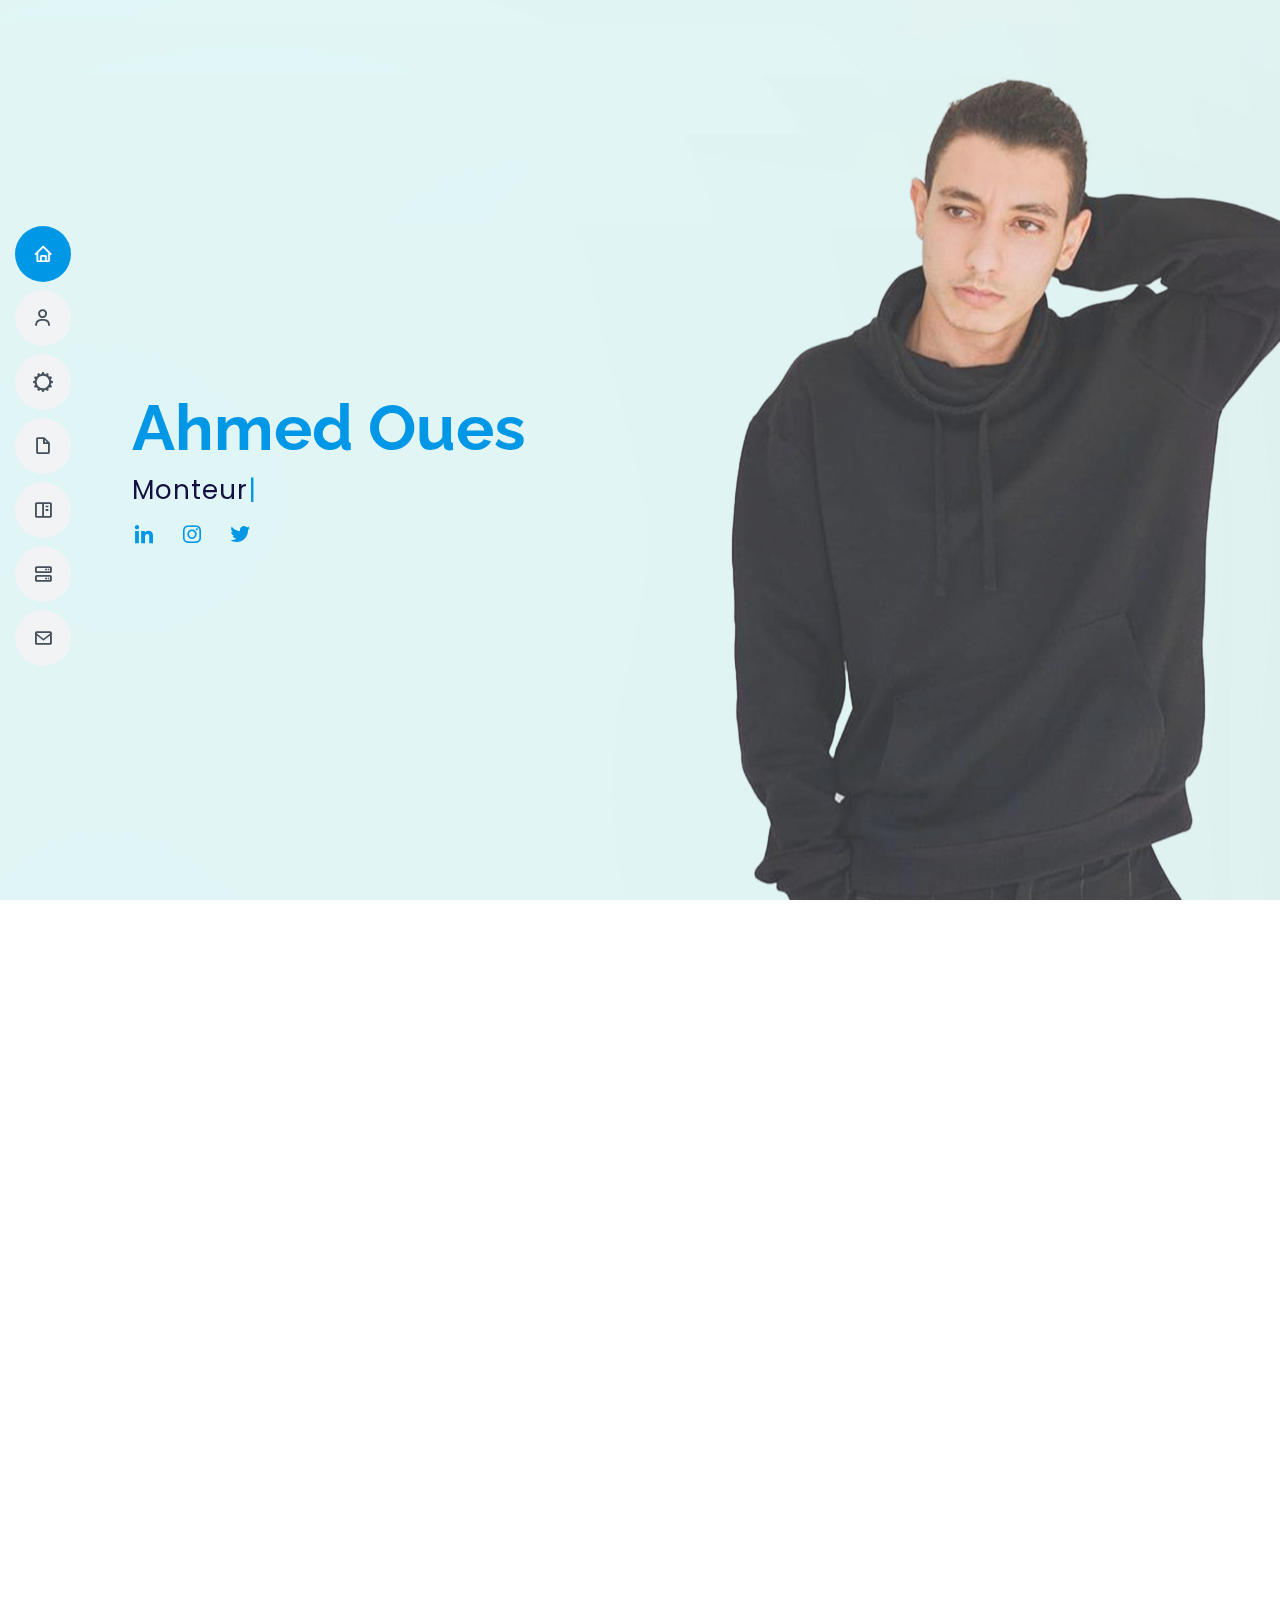
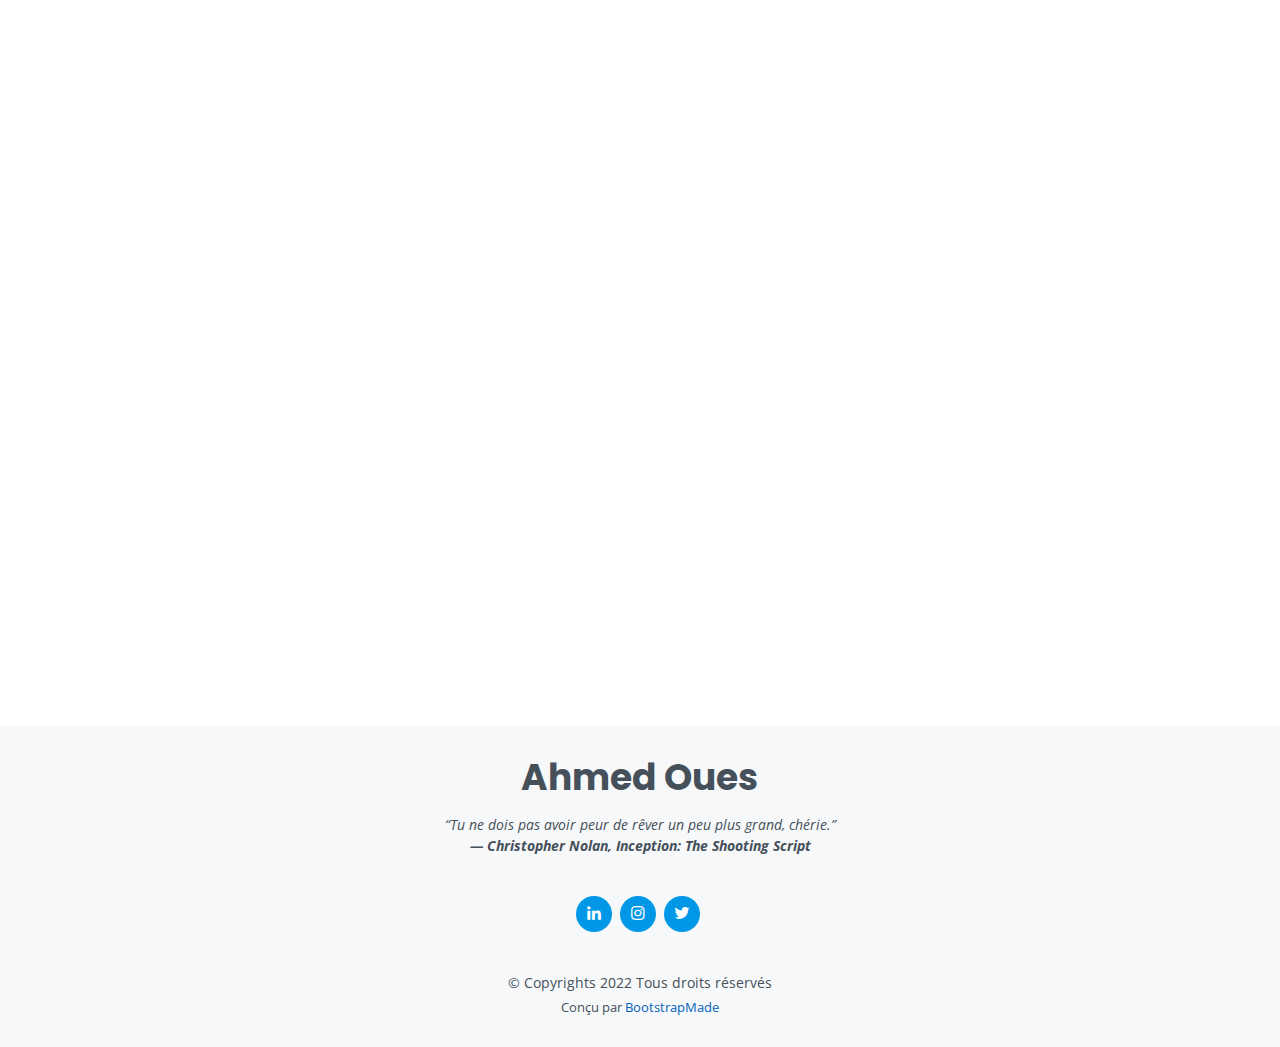
==== fr/index.html @ 14c51869 "fr language" ====
<!DOCTYPE html>
<html lang="fr">

<head>
  <meta charset="utf-8">
  <meta content="width=device-width, initial-scale=1.0" name="viewport">

  <title>Ahmed Oues</title>
  <meta content="" name="description">
  <meta content="" name="keywords">

  <!-- Favicons -->
  <link href="assets/img/favicon.png" rel="icon">
  <link href="assets/img/apple-touch-icon.png" rel="apple-touch-icon">

  <!-- Google Fonts -->
  <link
    href="https://fonts.googleapis.com/css?family=Open+Sans:300,300i,400,400i,600,600i,700,700i|Raleway:300,300i,400,400i,500,500i,600,600i,700,700i|Poppins:300,300i,400,400i,500,500i,600,600i,700,700i"
    rel="stylesheet">

  <!-- Vendor CSS Files -->
  <link href="assets/vendor/aos/aos.css" rel="stylesheet">
  <link href="assets/vendor/bootstrap/css/bootstrap.min.css" rel="stylesheet">
  <link href="assets/vendor/bootstrap-icons/bootstrap-icons.css" rel="stylesheet">
  <link href="assets/vendor/boxicons/css/boxicons.min.css" rel="stylesheet">
  <link href="assets/vendor/glightbox/css/glightbox.min.css" rel="stylesheet">
  <link href="assets/vendor/swiper/swiper-bundle.min.css" rel="stylesheet">

  <!-- Template Main CSS File -->
  <link href="assets/css/style.css" rel="stylesheet">

  <!-- =======================================================
  * Template Name: MyResume - v4.8.1
  * Template URL: https://bootstrapmade.com/free-html-bootstrap-template-my-resume/
  * Author: BootstrapMade.com
  * License: https://bootstrapmade.com/license/
  ======================================================== -->
</head>

<body>

  <!-- ======= Mobile nav toggle button ======= -->
  <!-- <button type="button" class="mobile-nav-toggle d-xl-none"><i class="bi bi-list mobile-nav-toggle"></i></button> -->
  <i class="bi bi-list mobile-nav-toggle d-xl-none"></i>
  <!-- ======= Header ======= -->
  <header id="header" class="d-flex flex-column justify-content-center">

    <nav id="navbar" class="navbar nav-menu">
      <ul>
        <li><a href="#hero" class="nav-link scrollto active"><i class="bx bx-home"></i> <span id="home">Acceuil</span></a></li>
        <li><a href="#about" class="nav-link scrollto"><i class="bx bx-user"></i> <span id="about">À propos</span></a></li>
        <li><a href="#skills" class="nav-link scrollto" id="i-container1"><i class="bi bi-gear-wide" id="rotate"></i>
            <span id="skills">Compétences</span></a></li>
        <li><a href="#resume" class="nav-link scrollto"><i class="bx bx-file-blank"></i> <span id="resume">Curriculum Vitae</span></a></li>
        <li><a href="#portfolio" class="nav-link scrollto"><i class="bx bx-book-content"></i> <span >Portfolio</span></a>
        </li>
        <li><a href="#services" class="nav-link scrollto"><i class="bx bx-server"></i> <span>Services</span></a></li>
        <li><a href="#contact" class="nav-link scrollto" id="i-container2"><i class="bx bx-envelope" id="open"></i>
            <span id="contact">Contactez</span></a></li>
      </ul>
    </nav><!-- .nav-menu -->

  </header><!-- End Header -->

  <!-- ======= Hero Section ======= -->
  <section id="hero" class="d-flex flex-column justify-content-center">
    <div class="lang-container">
      <a href="../" data-reload id="alink"style="padding-top:13px;font-size: 16px; text-align: center;height:50px; width:50px;" class="EN" >EN </a></div>
    <div class="container" data-aos="zoom-in" data-aos-delay="100">
      <h1 id="abc">Ahmed Oues</h1>
      <p><span class="typed"
          style="color: #130f40;"
        data-typed-items="Monteur, Cadreur" ></p>
      <div class="social-links">
        <a href="https://www.linkedin.com/in/oues" class="linkedin" target="_blank"><i class="bx bxl-linkedin"></i></a>
        <a href="https://www.instagram.com/ouesyy" class="instagram" target="_blank"><i
            class="bx bxl-instagram"></i></a>
        <a href="https://twitter.com/Ouesyy" target="_blank" class="twitter"><i class="bx bxl-twitter"></i></a>


      </div>
    </div>
  </section><!-- End Hero -->

  <main id="main">

    <!-- ======= About Section ======= -->
    <section id="about" class="about">
      <div class="container" data-aos="fade-up">

        <div class="section-title">
          <h2 id="about">À propos</h2>
          <p id="Pabout">Un monteur vidéo et vidéaste professionnel tunisien a effectué des études de cinéma et d'audiovisuel
             à l'École Centrale des Lettres, des Arts et des Sciences de la Communication, en Tunisie.</p>
        </div>

        <div class="row">
          <div class="col-lg-4">
            <img src="assets/img/profile-img.jpg" class="img-fluid" alt="">
          </div>
          <div class="col-lg-8 pt-4 pt-lg-0 content">
            <br>
            <h3 class="about-title" id="about-title">Monteur vidéo &amp; Cadreur</h3>
            <br>
            <div class="row">
              <div class="col-lg-6">
                <ul class="WRAP">
                  <li><i class="bi bi-chevron-right"></i> <strong id="birth">Anniversaire:</strong> <span>21 Decembre 2000</span></li>
                  <li><i class="bi bi-chevron-right"></i> <strong id="web">Site Web:</strong> <span>www.ahmedoues.me</span></li>
                  <li><i class="bi bi-chevron-right"></i> <strong id="num">Téléphone:</strong> <span>+216 54051030</span></li>
                  <li><i class="bi bi-chevron-right"></i> <strong id="city">Ville:</strong> <span>Ben Arous</span></li>
                </ul>
              </div>
              <div class="col-lg-6">
                <ul class="WRAP">
                  <li><i class="bi bi-chevron-right"></i> <strong id="age">Âge:</strong> <span>22</span></li>
                  <li class="lim"><i class="bi bi-chevron-right"></i> <strong id="degree">Diplôme:</strong> <span id="_degree">Licence en cinéma et audiovisuel, spécialité montage</span></li>
                  <li><i class="bi bi-chevron-right" class="arrow-logo"></i> <strong>Email:</strong> <span
                      class="email-wrap">ahmed.amine7055@gmail.com</span></li>
                  <li><i class="bi bi-chevron-right" class="arrow-logo"></i> <strong>Freelance:</strong>
                    <span id="avai">Disponible</span>
                  </li>
                </ul>
              </div>
            </div>
            <br>
            <p id="life">
              Né et habitant à Ben Arous, Tunisie,
              </br><strong>monteur vidéo</strong> de 20 ans qui a récemment obtenu une licence en <strong>cinéma et audiovisuel</strong>
              , <br> a travaillé pendant 4 ans en freelance en tant que
              <strong>monteur vidéo</strong> et <strong>cadreur</strong>,<br> travaille actuellement en tant que monteur vidéo à plein temps dans l'agence créative              <strong>Idea-Yet</strong>
            </p>
          </div>
        </div>

      </div>
    </section><!-- End About Section -->

    <!-- ======= Skills Section ======= -->
    <section id="skills" class="skills section-bg">
      <div class="container" data-aos="fade-up">

        <div class="section-title">
          <h2 id="skills">Compétences</h2>

        </div>

        <div class="row skills-content">

          <div class="col-lg-6">

            <div class="progress">
              <span class="skill">Adobe Premiere Pro <i class="val">100%</i></span>
              <div class="progress-bar-wrap">
                <div class="progress-bar" role="progressbar" aria-valuenow="100" aria-valuemin="0" aria-valuemax="100">
                </div>
              </div>
            </div>

            <div class="progress">
              <span class="skill">Avid Media Composer <i class="val">90%</i></span>
              <div class="progress-bar-wrap">
                <div class="progress-bar" role="progressbar" aria-valuenow="90" aria-valuemin="0" aria-valuemax="100">
                </div>
              </div>
            </div>
            <div class="progress">
              <span class="skill">Adobe After Effects<i class="val">80%</i></span>
              <div class="progress-bar-wrap">
                <div class="progress-bar" role="progressbar" aria-valuenow="80" aria-valuemin="0" aria-valuemax="100">
                </div>
              </div>
            </div>
            <div class="progress">
              <span class="skill">Davinci Resolve <i class="val">50%</i></span>
              <div class="progress-bar-wrap">
                <div class="progress-bar" role="progressbar" aria-valuenow="50" aria-valuemin="0" aria-valuemax="100">
                </div>
              </div>
            </div>

          </div>

          <div class="col-lg-6">



            <div class="progress">
              <span class="skill">Adobe Photoshop <i class="val">80%</i></span>
              <div class="progress-bar-wrap">
                <div class="progress-bar" role="progressbar" aria-valuenow="80" aria-valuemin="0" aria-valuemax="100">
                </div>
              </div>
            </div>

            <div class="progress">
              <span class="skill">Adobe Illustrator <i class="val">80%</i></span>
              <div class="progress-bar-wrap">
                <div class="progress-bar" role="progressbar" aria-valuenow="80" aria-valuemin="0" aria-valuemax="100">
                </div>
              </div>
            </div>
            <div class="progress">
              <span class="skill">Adobe Audition <i class="val">60%</i></span>
              <div class="progress-bar-wrap">
                <div class="progress-bar" role="progressbar" aria-valuenow="60" aria-valuemin="0" aria-valuemax="100">
                </div>
              </div>
            </div>
            <div class="progress">
              <span class="skill">Blender<i class="val">30%</i></span>
              <div class="progress-bar-wrap">
                <div class="progress-bar" role="progressbar" aria-valuenow="30" aria-valuemin="0" aria-valuemax="100">
                </div>
              </div>
            </div>

          </div>

        </div>

      </div>
    </section><!-- End Skills Section -->

    <!-- ======= Resume Section ======= -->
    <section id="resume" class="resume">
      <div class="container" data-aos="fade-up">

        <div class="section-title">
          <h2 id="resu">Curriculum vitae</h2>
        </div>

        <div class="row">
          <div class="col-lg-6">
            <h3 class="resume-title" id="sum">Résumé</h3>
            <div class="resume-item pb-0">
              <h4>Ahmed Oues</h4>
              <p id="parasum"><em>Monteur vidéo innovant et respectueux des délais, avec plus de 4 ans d'expérience dans le montage
                 et le cadrage de clip vidéos, événements, courts métrages et vidéos culinaires.</em></p>
              <ul>
                <li>Ben Arous, Tunisie</li>
                <li>(216) 54051030</li>
                <li>ahmed.amine7055@gmail.com</li>
              </ul>
            </div>

            <h3 class="resume-title" id="edu">Education</h3>
            <div class="resume-item">
              <h4 id="_edu">Licence en cinéma &amp ; audiovisuel, spécialité montage</h4>
              <h5>2019 - 2022</h5>
              <p id="pedu"><em>L'École centrale des lettres, arts et sciences de la communication, Tunisie.</em></p>
              <p>Le cursus de formation lié à cette spécialité m'a garanti une maîtrise totale des trois techniques de montage reconnues et
                techniques de montage reconnues et étroitement liées : la technique du film (cinéma), la technique analogique (vidéo) et la technique
                technique numérique (virtuel).</p>
            </div>
            <div class="resume-item">
              <h4 id="high">Baccalauréat en sciences techniques</h4>
              <h5>2015 - 2019</h5>
              <p id="_high"><em>Lycée d'Abdelrazzak Hammami, Ben Arous, Tunisie</em></p>
              <p></p>
            </div>
          </div>
          <div class="col-lg-6">
            <h3 class="resume-title" id="prof">Expérience professionnelle</h3>
            <div class="resume-item">
              <h4 id="_prof">Monteur vidéo dans l'agence de créativité Idea-Yet</h4>
              <h5 id="pres">2022 - Présent</h5>
              <p><em>Idea-Yet, Sokra</em></p>
              <ul>
                <li id="prof_li1">Assistant monteur vidéo</li>
                <li id="prof_li2">Travail sur différentes vidéos de nourriture pour la marque Instagram " Tanwicha " et les projets d'Idea-Yet</li>
                <li id="prof_li3">Les monter, y ajouter des textes animés dans After Effects et faire l'étalonnage.</li>

              </ul>
            </div>
            <div class="resume-item">
              <h4>Freelancer</h4>
              <h5 id="pres2">2018 - Présent</h5>
              <p id="chella"><em>Chella Prod, Tunisie</em></p>
              <ul>
                <li id="chella_li1">J'ai fondé une société de production virtuelle, Chella Prod, avec un groupe d'amis.</li>
                <li id="chella_li2">J'ai commencé par tourner des événements, puis j'ai tourné et monté des vidéos clip musicaux</li>
                <li id="chella_li3">J'ai travaillé avec les rappeurs tunisiens les plus populaires, en réalisant et en montant leurs clips.</li>
              </ul>
            </div>
          </div>
        </div>

      </div>
    </section><!-- End Resume Section -->

    <!-- ======= Portfolio Section ======= -->
    <section id="portfolio" class="portfolio section-bg">
      <div class="container" data-aos="fade-up">

        <div class="section-title">
          <h2>Portfolio</h2>
        </div>
        <div class="row">
          <div class="col-lg-12 d-flex justify-content-center" data-aos="fade-up" data-aos-delay="100">
            <ul id="portfolio-flters">
              <li data-filter="*" class="filter-active" id="all">Tout</li>
              <li data-filter=".filter-food" id="food">CULINAIRES</li>
              <li data-filter=".filter-musicvideos" id="mv">CLIPS MUSICAUX</li>
              <li data-filter=".filter-photography" id="pg">PHTOGORAPHIE</li>
              <!--
              <li data-filter=".filter-other">OTHER</li>
            -->

            </ul>
          </div>
        </div>
      </div>
      </div>
      </div>
      </div>
      <div class="row portfolio-container" data-aos="fade-up" data-aos-delay="200">

        <div class="col-lg-4 col-md-6 portfolio-item filter-food">
          <div class="portfolio-wrap">
            <img src="assets/img/portfolio/portfolio-5.jpg" class="img-fluid" alt="">
            <div class="portfolio-info " >
              <!-- Instagram Embed Start -->
              
              <blockquote class="instagram-media" data-instgrm-captioned
                data-instgrm-permalink="https://www.instagram.com/tv/CfwMzVIoHz8/?utm_source=ig_embed&amp;utm_campaign=loading"
                data-instgrm-version="14"
                style=" background:#FFF; border:0; border-radius:3px; box-shadow:0 0 1px 0 rgba(0,0,0,0.5),0 1px 10px 0 rgba(0,0,0,0.15); margin: 1px; max-width:450px; min-width:326px; padding-top: 2px;padding:1px; width:99.375%; width:-webkit-calc(100% - 2px); width:calc(100% - 2px);">
                <div style="padding:16px;"> <a
                    href="https://www.instagram.com/tv/CfwMzVIoHz8/?utm_source=ig_embed&amp;utm_campaign=loading"
                    style=" background:#FFFFFF; line-height:0; padding:0 0; text-align:center; text-decoration:none; width:100%;"
                    target="_blank">
                    <div style=" display: flex; flex-direction: row; align-items: center;">
                      <div
                        style="background-color: #F4F4F4; border-radius: 50%; flex-grow: 0; height: 40px; margin-right: 14px; width: 40px;">

                      </div>
                      <div style="display: flex; flex-direction: column; flex-grow: 1; justify-content: center;">
                        <div
                          style=" background-color: #F4F4F4; border-radius: 4px; flex-grow: 0; height: 14px; margin-bottom: 6px; width: 100px;">

                        </div>
                        <div
                          style=" background-color: #F4F4F4; border-radius: 4px; flex-grow: 0; height: 14px; width: 60px;">

                        </div>
                      </div>

                      <div style="padding: 19% 0;">

                      </div>
                      <div style="display:block; height:50px; margin:0 auto 12px; width:50px;"><svg width="50px"
                          height="50px" viewBox="0 0 60 60" version="1.1" xmlns="https://www.w3.org/2000/svg"
                          xmlns:xlink="https://www.w3.org/1999/xlink">
                          <g stroke="none" stroke-width="1" fill="none" fill-rule="evenodd">
                            <g transform="translate(-511.000000, -20.000000)" fill="#000000">
                              <g>
                                <path
                                  d="M556.869,30.41 C554.814,30.41 553.148,32.076 553.148,34.131 C553.148,36.186 554.814,37.852 556.869,37.852 C558.924,37.852 560.59,36.186 560.59,34.131 C560.59,32.076 558.924,30.41 556.869,30.41 M541,60.657 C535.114,60.657 530.342,55.887 530.342,50 C530.342,44.114 535.114,39.342 541,39.342 C546.887,39.342 551.658,44.114 551.658,50 C551.658,55.887 546.887,60.657 541,60.657 M541,33.886 C532.1,33.886 524.886,41.1 524.886,50 C524.886,58.899 532.1,66.113 541,66.113 C549.9,66.113 557.115,58.899 557.115,50 C557.115,41.1 549.9,33.886 541,33.886 M565.378,62.101 C565.244,65.022 564.756,66.606 564.346,67.663 C563.803,69.06 563.154,70.057 562.106,71.106 C561.058,72.155 560.06,72.803 558.662,73.347 C557.607,73.757 556.021,74.244 553.102,74.378 C549.944,74.521 548.997,74.552 541,74.552 C533.003,74.552 532.056,74.521 528.898,74.378 C525.979,74.244 524.393,73.757 523.338,73.347 C521.94,72.803 520.942,72.155 519.894,71.106 C518.846,70.057 518.197,69.06 517.654,67.663 C517.244,66.606 516.755,65.022 516.623,62.101 C516.479,58.943 516.448,57.996 516.448,50 C516.448,42.003 516.479,41.056 516.623,37.899 C516.755,34.978 517.244,33.391 517.654,32.338 C518.197,30.938 518.846,29.942 519.894,28.894 C520.942,27.846 521.94,27.196 523.338,26.654 C524.393,26.244 525.979,25.756 528.898,25.623 C532.057,25.479 533.004,25.448 541,25.448 C548.997,25.448 549.943,25.479 553.102,25.623 C556.021,25.756 557.607,26.244 558.662,26.654 C560.06,27.196 561.058,27.846 562.106,28.894 C563.154,29.942 563.803,30.938 564.346,32.338 C564.756,33.391 565.244,34.978 565.378,37.899 C565.522,41.056 565.552,42.003 565.552,50 C565.552,57.996 565.522,58.943 565.378,62.101 M570.82,37.631 C570.674,34.438 570.167,32.258 569.425,30.349 C568.659,28.377 567.633,26.702 565.965,25.035 C564.297,23.368 562.623,22.342 560.652,21.575 C558.743,20.834 556.562,20.326 553.369,20.18 C550.169,20.033 549.148,20 541,20 C532.853,20 531.831,20.033 528.631,20.18 C525.438,20.326 523.257,20.834 521.349,21.575 C519.376,22.342 517.703,23.368 516.035,25.035 C514.368,26.702 513.342,28.377 512.574,30.349 C511.834,32.258 511.326,34.438 511.181,37.631 C511.035,40.831 511,41.851 511,50 C511,58.147 511.035,59.17 511.181,62.369 C511.326,65.562 511.834,67.743 512.574,69.651 C513.342,71.625 514.368,73.296 516.035,74.965 C517.703,76.634 519.376,77.658 521.349,78.425 C523.257,79.167 525.438,79.673 528.631,79.82 C531.831,79.965 532.853,80.001 541,80.001 C549.148,80.001 550.169,79.965 553.369,79.82 C556.562,79.673 558.743,79.167 560.652,78.425 C562.623,77.658 564.297,76.634 565.965,74.965 C567.633,73.296 568.659,71.625 569.425,69.651 C570.167,67.743 570.674,65.562 570.82,62.369 C570.966,59.17 571,58.147 571,50 C571,41.851 570.966,40.831 570.82,37.631">
                                </path>
                              </g>
                            </g>
                          </g>
                        </svg>
                      </div>
                      <div style="padding-top: 8px;">
                        <div
                          style=" color:#3897f0; font-family:Arial,sans-serif; font-size:14px; font-style:normal; font-weight:550; line-height:18px;">
                          View this post on Instagram
                        </div>
                      </div>
                      <div style="padding: 12.5% 0;"></div>
                      <div style="display: flex; flex-direction: row; margin-bottom: 14px; align-items: center;">
                        <div>
                          <div
                            style="background-color: #F4F4F4; border-radius: 50%; height: 12.5px; width: 12.5px; transform: translateX(0px) translateY(7px);">

                          </div>
                          <div
                            style="background-color: #F4F4F4; height: 12.5px; transform: rotate(-45deg) translateX(3px) translateY(1px); width: 12.5px; flex-grow: 0; margin-right: 14px; margin-left: 2px;">

                          </div>
                          <div
                            style="background-color: #F4F4F4; border-radius: 50%; height: 12.5px; width: 12.5px; transform: translateX(9px) translateY(-18px);">

                          </div>
                        </div>
                        <div style="margin-left: 8px;">
                          <div
                            style=" background-color: #F4F4F4; border-radius: 50%; flex-grow: 0; height: 20px; width: 20px;">

                          </div>
                          <div
                            style=" width: 0; height: 0; border-top: 2px solid transparent; border-left: 6px solid #f4f4f4; border-bottom: 2px solid transparent; transform: translateX(16px) translateY(-4px) rotate(30deg)">

                          </div>
                        </div>
                        <div style="margin-left: auto;">
                          <div
                            style=" width: 0px; border-top: 8px solid #F4F4F4; border-right: 8px solid transparent; transform: translateY(16px);">

                          </div>
                          <div
                            style=" background-color: #F4F4F4; flex-grow: 0; height: 12px; width: 16px; transform: translateY(-4px);">

                          </div>
                          <div
                            style=" width: 0; height: 0; border-top: 8px solid #F4F4F4; border-left: 8px solid transparent; transform: translateY(-4px) translateX(8px);">

                          </div>
                        </div>
                      </div>
                      <div
                        style="display: flex; flex-direction: column; flex-grow: 1; justify-content: center; margin-bottom: 24px;">
                        <div
                          style=" background-color: #F4F4F4; border-radius: 4px; flex-grow: 0; height: 14px; margin-bottom: 6px; width: 224px;">

                        </div>
                        <div
                          style=" background-color: #F4F4F4; border-radius: 4px; flex-grow: 0; height: 14px; width: 144px;">

                        </div>
                      </div>
                  </a>
                  <p
                    style=" color:#c9c8cd; font-family:Arial,sans-serif; font-size:14px; line-height:17px; margin-bottom:0; margin-top:8px; overflow:hidden; padding:8px 0 7px; text-align:center; text-overflow:ellipsis; white-space:nowrap;">
                    <a href="https://www.instagram.com/tv/CfwMzVIoHz8/?utm_source=ig_embed&amp;utm_campaign=loading"
                      style=" color:#c9c8cd; font-family:Arial,sans-serif; font-size:14px; font-style:normal; font-weight:normal; line-height:17px; text-decoration:none;"
                      target="_blank">A post shared by Tanwicha 🍕🍔🥙🥗 (@tanwicha)</a>
                  </p>
                </div>
              </blockquote>
              <script async src="//www.instagram.com/embed.js">
              </script>
              
              <!-- Instagram Embed End -->

            </div>
          </div>
        </div>

        <div class="col-lg-4 col-md-6 portfolio-item filter-musicvideos">
          <div class="portfolio-wrap">
            <img src="assets/img/portfolio/portfolio-2.jpg" class="img-fluid" alt="">
            <div class="portfolio-info" class="yt_embed_container">
              <a href="https://www.youtube.com/watch?v=ZyEHYbOzOVU" target=_blank>
                <img
                  src="assets\img\gif(3).webp"
                  class="yt_embed">
              </a>
            </div>
          </div>
        </div>
        <div class="col-lg-4 col-md-6 portfolio-item filter-food">
          <div class="portfolio-wrap">
            <img src="assets/img/portfolio/portfolio-6.jpg" class="img-fluid" alt="">
            <div class="portfolio-info">
              <!-- Instagram Embed Start -->
              
              <blockquote class="instagram-media" data-instgrm-captioned
                data-instgrm-permalink="https://www.instagram.com/reel/Cf63fl7o_uv/?utm_source=ig_embed&amp;utm_campaign=loading"
                data-instgrm-version="14"
                style=" background:#FFF; border:0; border-radius:3px; box-shadow:0 0 1px 0 rgba(0,0,0,0.5),0 1px 10px 0 rgba(0,0,0,0.15); margin: 1px; max-width:450px; min-width:326px; padding-top: 2px;padding:1px; width:99.375%; width:-webkit-calc(100% - 2px); width:calc(100% - 2px);">
                <div style="padding:16px;"> <a
                    href="https://https://www.instagram.com/reel/Cf63fl7o_uv/?utm_source=ig_embed&amp;utm_campaign=loading"
                    style=" background:#FFFFFF; line-height:0; padding:0 0; text-align:center; text-decoration:none; width:100%;"
                    target="_blank">
                    <div style=" display: flex; flex-direction: row; align-items: center;">
                      <div
                        style="background-color: #F4F4F4; border-radius: 50%; flex-grow: 0; height: 40px; margin-right: 14px; width: 40px;">

                      </div>
                      <div style="display: flex; flex-direction: column; flex-grow: 1; justify-content: center;">
                        <div
                          style=" background-color: #F4F4F4; border-radius: 4px; flex-grow: 0; height: 14px; margin-bottom: 6px; width: 100px;">

                        </div>
                        <div
                          style=" background-color: #F4F4F4; border-radius: 4px; flex-grow: 0; height: 14px; width: 60px;">

                        </div>
                      </div>

                      <div style="padding: 19% 0;">

                      </div>
                      <div style="display:block; height:50px; margin:0 auto 12px; width:50px;"><svg width="50px"
                          height="50px" viewBox="0 0 60 60" version="1.1" xmlns="https://www.w3.org/2000/svg"
                          xmlns:xlink="https://www.w3.org/1999/xlink">
                          <g stroke="none" stroke-width="1" fill="none" fill-rule="evenodd">
                            <g transform="translate(-511.000000, -20.000000)" fill="#000000">
                              <g>
                                <path
                                  d="M556.869,30.41 C554.814,30.41 553.148,32.076 553.148,34.131 C553.148,36.186 554.814,37.852 556.869,37.852 C558.924,37.852 560.59,36.186 560.59,34.131 C560.59,32.076 558.924,30.41 556.869,30.41 M541,60.657 C535.114,60.657 530.342,55.887 530.342,50 C530.342,44.114 535.114,39.342 541,39.342 C546.887,39.342 551.658,44.114 551.658,50 C551.658,55.887 546.887,60.657 541,60.657 M541,33.886 C532.1,33.886 524.886,41.1 524.886,50 C524.886,58.899 532.1,66.113 541,66.113 C549.9,66.113 557.115,58.899 557.115,50 C557.115,41.1 549.9,33.886 541,33.886 M565.378,62.101 C565.244,65.022 564.756,66.606 564.346,67.663 C563.803,69.06 563.154,70.057 562.106,71.106 C561.058,72.155 560.06,72.803 558.662,73.347 C557.607,73.757 556.021,74.244 553.102,74.378 C549.944,74.521 548.997,74.552 541,74.552 C533.003,74.552 532.056,74.521 528.898,74.378 C525.979,74.244 524.393,73.757 523.338,73.347 C521.94,72.803 520.942,72.155 519.894,71.106 C518.846,70.057 518.197,69.06 517.654,67.663 C517.244,66.606 516.755,65.022 516.623,62.101 C516.479,58.943 516.448,57.996 516.448,50 C516.448,42.003 516.479,41.056 516.623,37.899 C516.755,34.978 517.244,33.391 517.654,32.338 C518.197,30.938 518.846,29.942 519.894,28.894 C520.942,27.846 521.94,27.196 523.338,26.654 C524.393,26.244 525.979,25.756 528.898,25.623 C532.057,25.479 533.004,25.448 541,25.448 C548.997,25.448 549.943,25.479 553.102,25.623 C556.021,25.756 557.607,26.244 558.662,26.654 C560.06,27.196 561.058,27.846 562.106,28.894 C563.154,29.942 563.803,30.938 564.346,32.338 C564.756,33.391 565.244,34.978 565.378,37.899 C565.522,41.056 565.552,42.003 565.552,50 C565.552,57.996 565.522,58.943 565.378,62.101 M570.82,37.631 C570.674,34.438 570.167,32.258 569.425,30.349 C568.659,28.377 567.633,26.702 565.965,25.035 C564.297,23.368 562.623,22.342 560.652,21.575 C558.743,20.834 556.562,20.326 553.369,20.18 C550.169,20.033 549.148,20 541,20 C532.853,20 531.831,20.033 528.631,20.18 C525.438,20.326 523.257,20.834 521.349,21.575 C519.376,22.342 517.703,23.368 516.035,25.035 C514.368,26.702 513.342,28.377 512.574,30.349 C511.834,32.258 511.326,34.438 511.181,37.631 C511.035,40.831 511,41.851 511,50 C511,58.147 511.035,59.17 511.181,62.369 C511.326,65.562 511.834,67.743 512.574,69.651 C513.342,71.625 514.368,73.296 516.035,74.965 C517.703,76.634 519.376,77.658 521.349,78.425 C523.257,79.167 525.438,79.673 528.631,79.82 C531.831,79.965 532.853,80.001 541,80.001 C549.148,80.001 550.169,79.965 553.369,79.82 C556.562,79.673 558.743,79.167 560.652,78.425 C562.623,77.658 564.297,76.634 565.965,74.965 C567.633,73.296 568.659,71.625 569.425,69.651 C570.167,67.743 570.674,65.562 570.82,62.369 C570.966,59.17 571,58.147 571,50 C571,41.851 570.966,40.831 570.82,37.631">
                                </path>
                              </g>
                            </g>
                          </g>
                        </svg>
                      </div>
                      <div style="padding-top: 8px;">
                        <div
                          style=" color:#3897f0; font-family:Arial,sans-serif; font-size:14px; font-style:normal; font-weight:550; line-height:18px;">
                          View this post on Instagram
                        </div>
                      </div>
                      <div style="padding: 12.5% 0;"></div>
                      <div style="display: flex; flex-direction: row; margin-bottom: 14px; align-items: center;">
                        <div>
                          <div
                            style="background-color: #F4F4F4; border-radius: 50%; height: 12.5px; width: 12.5px; transform: translateX(0px) translateY(7px);">

                          </div>
                          <div
                            style="background-color: #F4F4F4; height: 12.5px; transform: rotate(-45deg) translateX(3px) translateY(1px); width: 12.5px; flex-grow: 0; margin-right: 14px; margin-left: 2px;">

                          </div>
                          <div
                            style="background-color: #F4F4F4; border-radius: 50%; height: 12.5px; width: 12.5px; transform: translateX(9px) translateY(-18px);">

                          </div>
                        </div>
                        <div style="margin-left: 8px;">
                          <div
                            style=" background-color: #F4F4F4; border-radius: 50%; flex-grow: 0; height: 20px; width: 20px;">

                          </div>
                          <div
                            style=" width: 0; height: 0; border-top: 2px solid transparent; border-left: 6px solid #f4f4f4; border-bottom: 2px solid transparent; transform: translateX(16px) translateY(-4px) rotate(30deg)">

                          </div>
                        </div>
                        <div style="margin-left: auto;">
                          <div
                            style=" width: 0px; border-top: 8px solid #F4F4F4; border-right: 8px solid transparent; transform: translateY(16px);">

                          </div>
                          <div
                            style=" background-color: #F4F4F4; flex-grow: 0; height: 12px; width: 16px; transform: translateY(-4px);">

                          </div>
                          <div
                            style=" width: 0; height: 0; border-top: 8px solid #F4F4F4; border-left: 8px solid transparent; transform: translateY(-4px) translateX(8px);">

                          </div>
                        </div>
                      </div>
                      <div
                        style="display: flex; flex-direction: column; flex-grow: 1; justify-content: center; margin-bottom: 24px;">
                        <div
                          style=" background-color: #F4F4F4; border-radius: 4px; flex-grow: 0; height: 14px; margin-bottom: 6px; width: 224px;">

                        </div>
                        <div
                          style=" background-color: #F4F4F4; border-radius: 4px; flex-grow: 0; height: 14px; width: 144px;">

                        </div>
                      </div>
                  </a>
                  <p
                    style=" color:#c9c8cd; font-family:Arial,sans-serif; font-size:14px; line-height:17px; margin-bottom:0; margin-top:8px; overflow:hidden; padding:8px 0 7px; text-align:center; text-overflow:ellipsis; white-space:nowrap;">
                    <a href="https://www.instagram.com/tv/CfwMzVIoHz8/?utm_source=ig_embed&amp;utm_campaign=loading"
                      style=" color:#c9c8cd; font-family:Arial,sans-serif; font-size:14px; font-style:normal; font-weight:normal; line-height:17px; text-decoration:none;"
                      target="_blank">A post shared by Tanwicha 🍕🍔🥙🥗 (@tanwicha)</a>
                  </p>
                </div>
              </blockquote>
              <script async src="//www.instagram.com/embed.js">
              </script>

              <!-- Instagram Embed End -->

            </div>
          </div>
        </div>

        <div class="col-lg-4 col-md-6 portfolio-item filter-photography">
          <div class="portfolio-wrap-img">
            <img src="assets/img/portfolio/portfolio-4.jpg" class="img-fluid" alt="">
          </div>
        </div>

        <div class="col-lg-4 col-md-6 portfolio-item filter-photography">
          <div class="portfolio-wrap-img">
            <img src="assets/img/portfolio/portfolio-9.jpg" class="img-fluid" alt="">
          </div>

        </div>

        <div class="col-lg-4 col-md-6 portfolio-item filter-musicvideos">
          <div class="portfolio-wrap">
            <img src="assets/img/portfolio/portfolio-3.jpg" class="img-fluid" alt="">
            <div class="portfolio-info">
              <a href="https://www.youtube.com/watch?v=5KQytfshRD0" target=_blank>
                <img
                  src="assets\img\gif(1).webp"
                  class="yt_embed">
              </a>
            </div>
          </div>
        </div>
        <div class="col-lg-4 col-md-6 portfolio-item filter-photography">
          <div class="portfolio-wrap-img">
            <img src="assets/img/portfolio/portfolio-8.jpg" class="img-fluid" alt="">

          </div>
        </div>

        <div class="col-lg-4 col-md-6 portfolio-item filter-musicvideos">
          <div class="portfolio-wrap">
            <img src="assets/img/portfolio/portfolio-1.jpg" class="img-fluid" alt="">
            <div class="portfolio-info">
              <a href="https://www.youtube.com/watch?v=O0E-6GhLvfY" target=_blank>
                <img
                  src="assets\img\gif(2).webp"
                  class="yt_embed1">
              </a>
            </div>

          </div>

        </div>
        <div class="col-lg-4 col-md-6 portfolio-item filter-food">
          <div class="portfolio-wrap">
            <img src="assets/img/portfolio/portfolio-7.jpg" class="img-fluid" alt="">
            <div class="portfolio-info">
              <!-- Instagram Embed Start -->

              <blockquote class="instagram-media" data-instgrm-captioned
                data-instgrm-permalink="https://www.instagram.com/p/Cftp0iMI2Pw/?utm_source=ig_embed&amp;utm_campaign=loading"
                data-instgrm-version="14"
                style=" background:#FFF; border:0; border-radius:3px; box-shadow:0 0 1px 0 rgba(0,0,0,0.5),0 1px 10px 0 rgba(0,0,0,0.15); margin: 1px; max-width:450px; min-width:326px; padding-top: 2px;padding:1px; width:99.375%; width:-webkit-calc(100% - 2px); width:calc(100% - 2px);">
                <div style="padding:16px;"> <a
                    href="https://www.instagram.com/p/Cftp0iMI2Pw//?utm_source=ig_embed&amp;utm_campaign=loading"
                    style=" background:#FFFFFF; line-height:0; padding:0 0; text-align:center; text-decoration:none; width:100%;"
                    target="_blank">
                    <div style=" display: flex; flex-direction: row; align-items: center;">
                      <div
                        style="background-color: #F4F4F4; border-radius: 50%; flex-grow: 0; height: 40px; margin-right: 14px; width: 40px;">

                      </div>
                      <div style="display: flex; flex-direction: column; flex-grow: 1; justify-content: center;">
                        <div
                          style=" background-color: #F4F4F4; border-radius: 4px; flex-grow: 0; height: 14px; margin-bottom: 6px; width: 100px;">

                        </div>
                        <div
                          style=" background-color: #F4F4F4; border-radius: 4px; flex-grow: 0; height: 14px; width: 60px;">

                        </div>
                      </div>

                      <div style="padding: 19% 0;">

                      </div>
                      <div style="display:block; height:50px; margin:0 auto 12px; width:50px;"><svg width="50px"
                          height="50px" viewBox="0 0 60 60" version="1.1" xmlns="https://www.w3.org/2000/svg"
                          xmlns:xlink="https://www.w3.org/1999/xlink">
                          <g stroke="none" stroke-width="1" fill="none" fill-rule="evenodd">
                            <g transform="translate(-511.000000, -20.000000)" fill="#000000">
                              <g>
                                <path
                                  d="M556.869,30.41 C554.814,30.41 553.148,32.076 553.148,34.131 C553.148,36.186 554.814,37.852 556.869,37.852 C558.924,37.852 560.59,36.186 560.59,34.131 C560.59,32.076 558.924,30.41 556.869,30.41 M541,60.657 C535.114,60.657 530.342,55.887 530.342,50 C530.342,44.114 535.114,39.342 541,39.342 C546.887,39.342 551.658,44.114 551.658,50 C551.658,55.887 546.887,60.657 541,60.657 M541,33.886 C532.1,33.886 524.886,41.1 524.886,50 C524.886,58.899 532.1,66.113 541,66.113 C549.9,66.113 557.115,58.899 557.115,50 C557.115,41.1 549.9,33.886 541,33.886 M565.378,62.101 C565.244,65.022 564.756,66.606 564.346,67.663 C563.803,69.06 563.154,70.057 562.106,71.106 C561.058,72.155 560.06,72.803 558.662,73.347 C557.607,73.757 556.021,74.244 553.102,74.378 C549.944,74.521 548.997,74.552 541,74.552 C533.003,74.552 532.056,74.521 528.898,74.378 C525.979,74.244 524.393,73.757 523.338,73.347 C521.94,72.803 520.942,72.155 519.894,71.106 C518.846,70.057 518.197,69.06 517.654,67.663 C517.244,66.606 516.755,65.022 516.623,62.101 C516.479,58.943 516.448,57.996 516.448,50 C516.448,42.003 516.479,41.056 516.623,37.899 C516.755,34.978 517.244,33.391 517.654,32.338 C518.197,30.938 518.846,29.942 519.894,28.894 C520.942,27.846 521.94,27.196 523.338,26.654 C524.393,26.244 525.979,25.756 528.898,25.623 C532.057,25.479 533.004,25.448 541,25.448 C548.997,25.448 549.943,25.479 553.102,25.623 C556.021,25.756 557.607,26.244 558.662,26.654 C560.06,27.196 561.058,27.846 562.106,28.894 C563.154,29.942 563.803,30.938 564.346,32.338 C564.756,33.391 565.244,34.978 565.378,37.899 C565.522,41.056 565.552,42.003 565.552,50 C565.552,57.996 565.522,58.943 565.378,62.101 M570.82,37.631 C570.674,34.438 570.167,32.258 569.425,30.349 C568.659,28.377 567.633,26.702 565.965,25.035 C564.297,23.368 562.623,22.342 560.652,21.575 C558.743,20.834 556.562,20.326 553.369,20.18 C550.169,20.033 549.148,20 541,20 C532.853,20 531.831,20.033 528.631,20.18 C525.438,20.326 523.257,20.834 521.349,21.575 C519.376,22.342 517.703,23.368 516.035,25.035 C514.368,26.702 513.342,28.377 512.574,30.349 C511.834,32.258 511.326,34.438 511.181,37.631 C511.035,40.831 511,41.851 511,50 C511,58.147 511.035,59.17 511.181,62.369 C511.326,65.562 511.834,67.743 512.574,69.651 C513.342,71.625 514.368,73.296 516.035,74.965 C517.703,76.634 519.376,77.658 521.349,78.425 C523.257,79.167 525.438,79.673 528.631,79.82 C531.831,79.965 532.853,80.001 541,80.001 C549.148,80.001 550.169,79.965 553.369,79.82 C556.562,79.673 558.743,79.167 560.652,78.425 C562.623,77.658 564.297,76.634 565.965,74.965 C567.633,73.296 568.659,71.625 569.425,69.651 C570.167,67.743 570.674,65.562 570.82,62.369 C570.966,59.17 571,58.147 571,50 C571,41.851 570.966,40.831 570.82,37.631">
                                </path>
                              </g>
                            </g>
                          </g>
                        </svg>
                      </div>
                      <div style="padding-top: 8px;">
                        <div
                          style=" color:#3897f0; font-family:Arial,sans-serif; font-size:14px; font-style:normal; font-weight:550; line-height:18px;">
                          View this post on Instagram
                        </div>
                      </div>
                      <div style="padding: 12.5% 0;"></div>
                      <div style="display: flex; flex-direction: row; margin-bottom: 14px; align-items: center;">
                        <div>
                          <div
                            style="background-color: #F4F4F4; border-radius: 50%; height: 12.5px; width: 12.5px; transform: translateX(0px) translateY(7px);">

                          </div>
                          <div
                            style="background-color: #F4F4F4; height: 12.5px; transform: rotate(-45deg) translateX(3px) translateY(1px); width: 12.5px; flex-grow: 0; margin-right: 14px; margin-left: 2px;">

                          </div>
                          <div
                            style="background-color: #F4F4F4; border-radius: 50%; height: 12.5px; width: 12.5px; transform: translateX(9px) translateY(-18px);">

                          </div>
                        </div>
                        <div style="margin-left: 8px;">
                          <div
                            style=" background-color: #F4F4F4; border-radius: 50%; flex-grow: 0; height: 20px; width: 20px;">

                          </div>
                          <div
                            style=" width: 0; height: 0; border-top: 2px solid transparent; border-left: 6px solid #f4f4f4; border-bottom: 2px solid transparent; transform: translateX(16px) translateY(-4px) rotate(30deg)">

                          </div>
                        </div>
                        <div style="margin-left: auto;">
                          <div
                            style=" width: 0px; border-top: 8px solid #F4F4F4; border-right: 8px solid transparent; transform: translateY(16px);">

                          </div>
                          <div
                            style=" background-color: #F4F4F4; flex-grow: 0; height: 12px; width: 16px; transform: translateY(-4px);">

                          </div>
                          <div
                            style=" width: 0; height: 0; border-top: 8px solid #F4F4F4; border-left: 8px solid transparent; transform: translateY(-4px) translateX(8px);">

                          </div>
                        </div>
                      </div>
                      <div
                        style="display: flex; flex-direction: column; flex-grow: 1; justify-content: center; margin-bottom: 24px;">
                        <div
                          style=" background-color: #F4F4F4; border-radius: 4px; flex-grow: 0; height: 14px; margin-bottom: 6px; width: 224px;">

                        </div>
                        <div
                          style=" background-color: #F4F4F4; border-radius: 4px; flex-grow: 0; height: 14px; width: 144px;">

                        </div>
                      </div>
                  </a>
                  <p
                    style=" color:#c9c8cd; font-family:Arial,sans-serif; font-size:14px; line-height:17px; margin-bottom:0; margin-top:8px; overflow:hidden; padding:8px 0 7px; text-align:center; text-overflow:ellipsis; white-space:nowrap;">
                    <a href="https://www.instagram.com/p/Cftp0iMI2Pw/?utm_source=ig_embed&amp;utm_campaign=loading"
                      style=" color:#c9c8cd; font-family:Arial,sans-serif; font-size:14px; font-style:normal; font-weight:normal; line-height:17px; text-decoration:none;"
                      target="_blank">A post shared by Tanwicha 🍕🍔🥙🥗 (@tanwicha)</a>
                  </p>
                </div>
              </blockquote>
              <script async src="//www.instagram.com/embed.js">
              </script>
              
              <!-- Instagram Embed End -->
            </div>
          </div>
        </div>

      </div>

      </div>

      </div>
    </section>

    <!-- End Portfolio Section -->

    <!-- ======= Services Section ======= -->
    <section id="services" class="services">
      <div class="container" data-aos="fade-up">

        <div class="section-title">
          <h2>Services</h2>

        </div>

        <div class="row">

          <div class="col-lg-4 col-md-6 d-flex align-items-stretch" data-aos="zoom-in" data-aos-delay="100">
            <div class="icon-box iconbox-blue">
              <div class="icon">
                <svg width="100" height="100" viewBox="0 0 600 600" xmlns="http://www.w3.org/2000/svg">
                  <path stroke="none" stroke-width="0" fill="#f5f5f5"
                    d="M300,521.0016835830174C376.1290562159157,517.8887921683347,466.0731472004068,529.7835943286574,510.70327084640275,468.03025145048787C554.3714126377745,407.6079735673963,508.03601936045806,328.9844924480964,491.2728898941984,256.3432110539036C474.5976632858925,184.082847569629,479.9380746630129,96.60480741107993,416.23090153303,58.64404602377083C348.86323505073057,18.502131276798302,261.93793281208167,40.57373210992963,193.5410806939664,78.93577620505333C130.42746243093433,114.334589627462,98.30271207620316,179.96522072025542,76.75703585869454,249.04625023123273C51.97151888228291,328.5150500222984,13.704378332031375,421.85034740162234,66.52175969318436,486.19268352777647C119.04800174914682,550.1803526380478,217.28368757567262,524.383925680826,300,521.0016835830174">
                  </path>
                </svg>
                <i class="bi bi-scissors"> </i>
              </div>
              <h4><a href="https://www.instagram.com/ouesyy/" id="videoed">Montage</a></h4>
              <p id="pvideo">Montage de différents types de vidéos, effets visuels et étalonnage des couleurs</p>
            </div>
          </div>


          <div class="col-lg-4 col-md-6 d-flex align-items-stretch mt-4 mt-md-0" data-aos="zoom-in"
            data-aos-delay="200">
            <div class="icon-box iconbox-orange ">
              <div class="icon">
                <svg width="100" height="100" viewBox="0 0 600 600" xmlns="http://www.w3.org/2000/svg">
                  <path stroke="none" stroke-width="0" fill="#f5f5f5"
                    d="M300,582.0697525312426C382.5290701553225,586.8405444964366,449.9789794690241,525.3245884688669,502.5850820975895,461.55621195738473C556.606425686781,396.0723002908107,615.8543463187945,314.28637112970534,586.6730223649479,234.56875336149918C558.9533121215079,158.8439757836574,454.9685369536778,164.00468322053177,381.49747125262974,130.76875717737553C312.15926192815925,99.40240125094834,248.97055460311594,18.661163978235184,179.8680185752513,50.54337015887873C110.5421016452524,82.52863877960104,119.82277516462835,180.83849132639028,109.12597500060166,256.43424936330496C100.08760227029461,320.3096726198365,92.17705696193138,384.0621239912766,124.79988738764834,439.7174275375508C164.83382741302287,508.01625554203684,220.96474134820875,577.5009287672846,300,582.0697525312426">
                  </path>
                </svg>
                <i class="bi bi-camera-reels"></i>
              </div>
              <h4><a href="https://www.instagram.com/ouesyy/" id="videography">Cadrage</a></h4>
              <p id="pvideography">Tournage de clips musicaux, de publicités, d'événements et de vidéos culinaires</p>
            </div>
          </div>

          <div class="col-lg-4 col-md-6 d-flex align-items-stretch mt-4 mt-lg-0" data-aos="zoom-in"
            data-aos-delay="300">
            <div class="icon-box iconbox-pink" style="width: 550px;">
              <div class="icon">
                <svg width="100" height="100" viewBox="0 0 600 600" xmlns="http://www.w3.org/2000/svg">
                  <path stroke="none" stroke-width="0" fill="#f5f5f5"
                    d="M300,541.5067337569781C382.14930387511276,545.0595476570109,479.8736841581634,548.3450877840088,526.4010558755058,480.5488172755941C571.5218469581645,414.80211281144784,517.5187510058486,332.0715597781072,496.52539010469104,255.14436215662573C477.37192572678356,184.95920475031193,473.57363656557914,105.61284051026155,413.0603344069578,65.22779650032875C343.27470386102294,18.654635553484475,251.2091493199835,5.337323636656869,175.0934190732945,40.62881213300186C97.87086631185822,76.43348514350839,51.98124368387456,156.15599469081315,36.44837278890362,239.84606092416172C21.716077023791087,319.22268207091537,43.775223500013084,401.1760424656574,96.891909868211,461.97329694683043C147.22146801428983,519.5804099606455,223.5754009179313,538.201503339737,300,541.5067337569781">
                  </path>
                </svg>
                <i class="bx bx-camera"></i>
              </div>
              <h4><a href="https://www.instagram.com/ouesyy/" id="photography">Photographie</a></h4>
              <p id="pph">Tournage de modèles et de produits</p>
            </div>
          </div>



        </div>

      </div>
    </section><!-- End Services Section -->



    <!-- ======= Contact Section ======= -->
    <section id="contact" class="contact">
      <div class="container" data-aos="fade-up">

        <div class="section-title">
          <h2 id="contact">Contactez</h2>
        </div>

        <div class="info">
          <div>
            <i class="bi bi-geo-alt"></i>
            <h4 id="loca">Lieu:</h4>
            <p id="ploca">Centre Ben Arous, Tunisie</p>
          </div>

          <div>
            <i class="bi bi-envelope"></i>
            <h4>Email:</h4>
            <p>ahmed.amine7055@gmail.com</p>
          </div>

          <div>
            <i class="bi bi-phone"></i>
            <h4 id="num:">Appelez:</h4>
            <p>+216 54051030</p>
          </div>

          <!--
          <div class="col-lg-8 mt-5 mt-lg-0">

            <form action="forms/contact.php" method="post" role="form" class="php-email-form">
              <div class="row">
                <div class="col-md-6 form-group">
                  <input type="text" name="name" class="form-control" id="name" placeholder="Your Name" required>
                </div>
                <div class="col-md-6 form-group mt-3 mt-md-0">
                  <input type="email" class="form-control" name="email" id="email" placeholder="Your Email" required>
                </div>
              </div>
              <div class="form-group mt-3">
                <input type="text" class="form-control" name="subject" id="subject" placeholder="Subject" required>
              </div>
              <div class="form-group mt-3">
                <textarea class="form-control" name="message" rows="5" placeholder="Message" required></textarea>
              </div>
              <div class="my-3">
                <div class="loading">Loading</div>
                <div class="error-message"></div>
                <div class="sent-message">Your message has been sent. Thank you!</div>
              </div>
              <div class="text-center"><button type="submit">Send Message</button></div>
            </form>

          </div>

        </div>

      </div>
    </section>
  -->
          <!-- End Contact Section -->

  </main><!-- End #main -->

  <!-- ======= Footer ======= -->
  <footer id="footer">
    <div class="container">
      <h3>Ahmed Oues</h3>
      <p>“Tu ne dois pas avoir peur de rêver un peu plus grand, chérie.” <br><strong>― Christopher Nolan, Inception: The
          Shooting Script</strong>
      </p>
      <div class="social-links">

        <a href="https://www.linkedin.com/in/oues" class="linkedin" target="_blank"><i class="bx bxl-linkedin"></i></a>
        <a href="https://www.instagram.com/ouesyy" class="instagram" target="_blank"><i
            class="bx bxl-instagram"></i></a>
        <a href="https://twitter.com/Ouesyy" target="_blank" class="twitter"><i class="bx bxl-twitter"></i></a>


      </div>
      <div class="copyright" id="copyright">
        &copy; Copyrights 2022 Tous droits réservés
      </div>
      <div class="credits" id="design">
        <!-- All the links in the footer should remain intact. -->
        <!-- You can delete the links only if you purchased the pro version. -->
        <!-- Licensing information: [license-url] -->
        <!-- Purchase the pro version with working PHP/AJAX contact form: https://bootstrapmade.com/free-html-bootstrap-template-my-resume/ -->
        Conçu par <a href="https://bootstrapmade.com/">BootstrapMade</a>
      </div>
    </div>
  </footer><!-- End Footer -->

  <div id="preloader"></div>
  <a href="#" class="back-to-top d-flex align-items-center justify-content-center"><i
      class="bi bi-arrow-up-short"></i></a>

  <!-- Vendor JS Files -->
  <script src="assets/vendor/purecounter/purecounter_vanilla.js"></script>
  <script src="assets/vendor/aos/aos.js"></script>
  <script src="assets/vendor/bootstrap/js/bootstrap.bundle.min.js"></script>
  <script src="assets/vendor/glightbox/js/glightbox.min.js"></script>
  <script src="assets/vendor/isotope-layout/isotope.pkgd.min.js"></script>
  <script src="assets/vendor/swiper/swiper-bundle.min.js"></script>
  <script src="assets/vendor/typed.js/typed.min.js"></script>
  <script src="assets/vendor/waypoints/noframework.waypoints.js"></script>
  <script src="assets/vendor/php-email-form/validate.js"></script>

  <!-- Template Main JS File -->
  <script src="assets/js/main.js"></script>



</body>

</html>
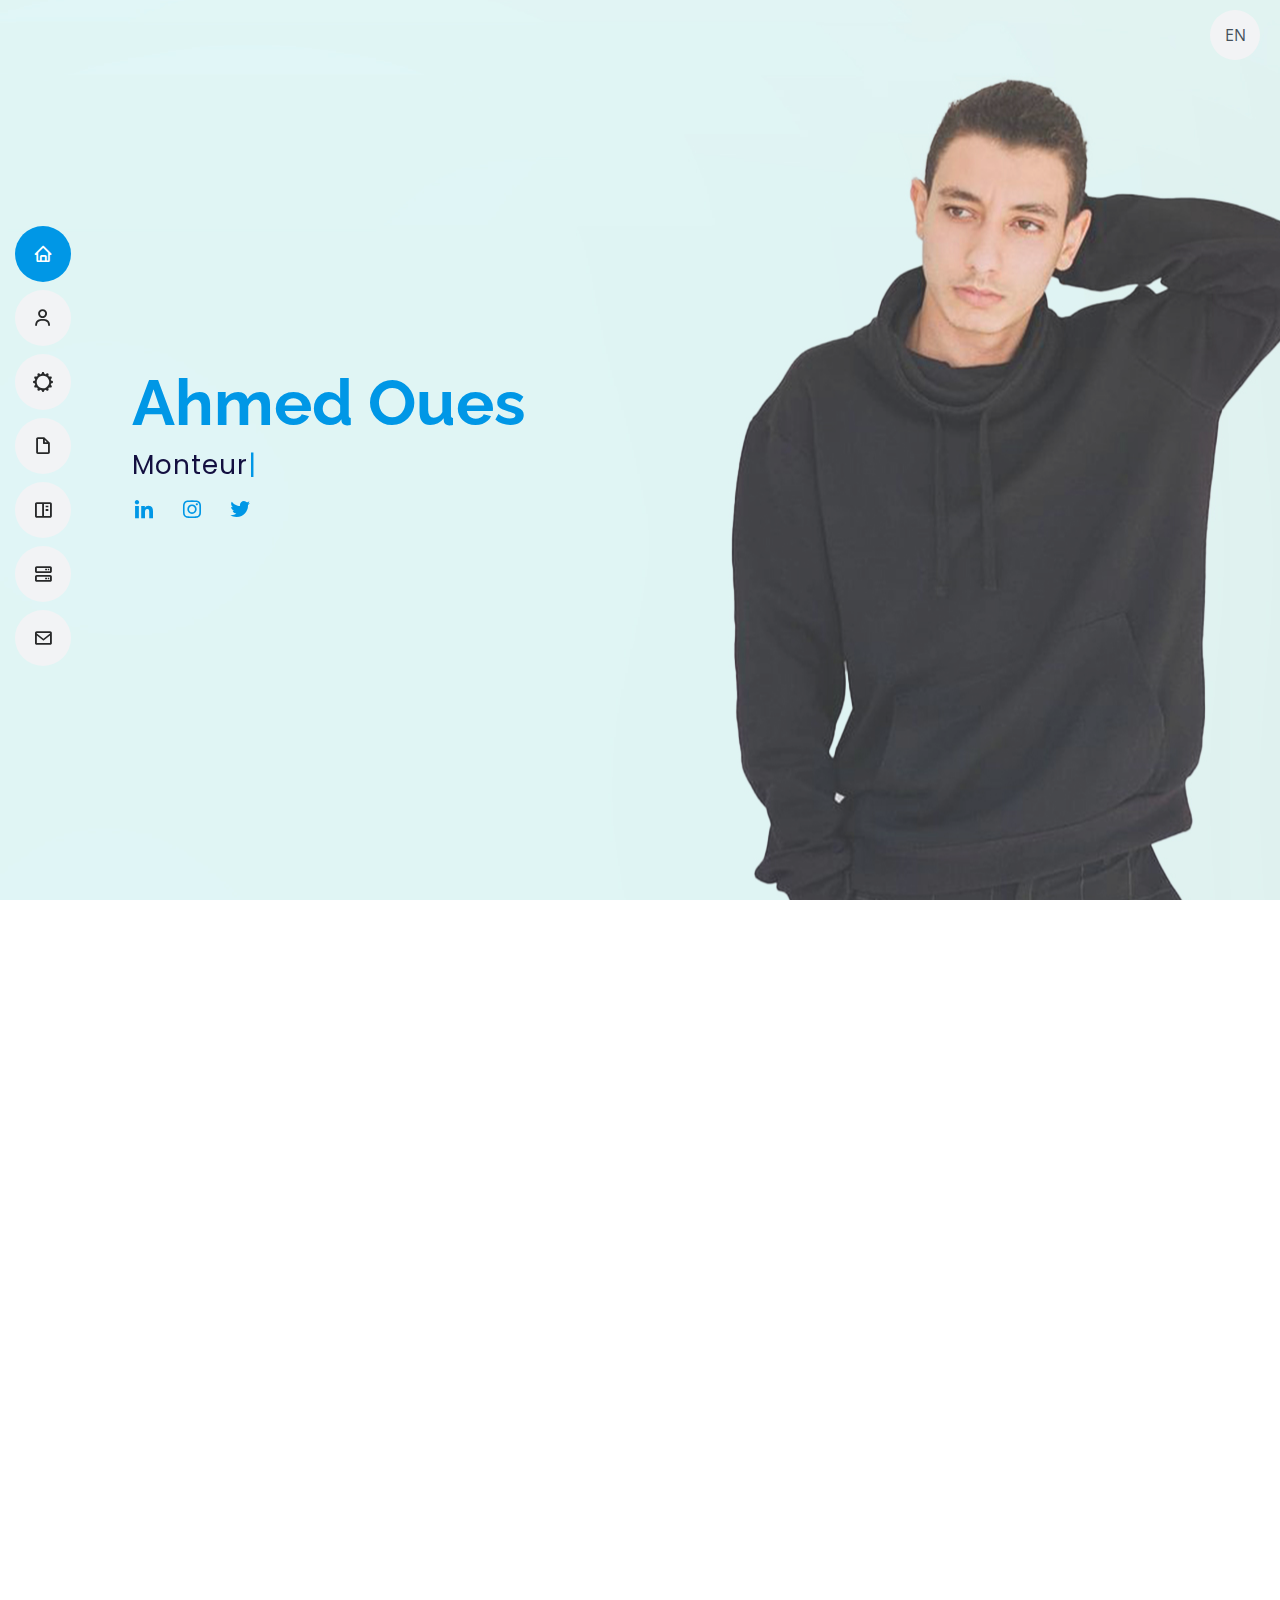
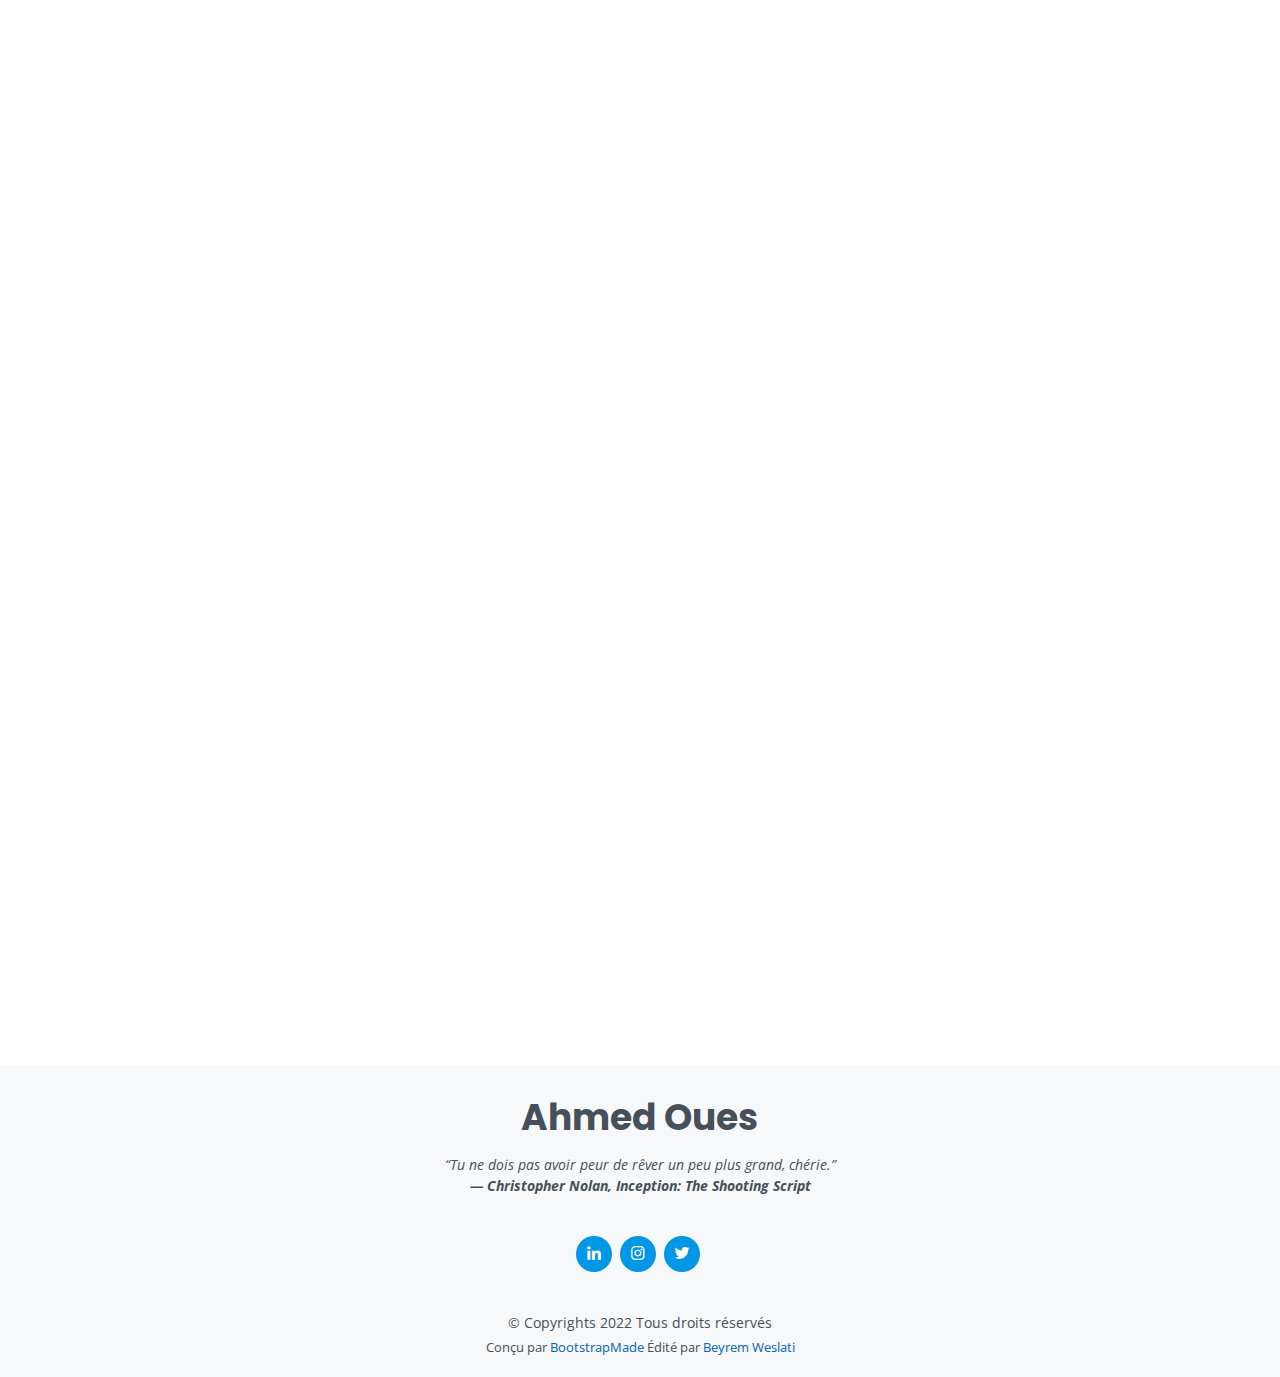
==== commit 66b31598: "Update index.html" ====
--- a/fr/index.html
+++ b/fr/index.html
@@ -1,937 +1,928 @@
-<!DOCTYPE html>
-<html lang="fr">
-
-<head>
-  <meta charset="utf-8">
-  <meta content="width=device-width, initial-scale=1.0" name="viewport">
-
-  <title>Ahmed Oues</title>
-  <meta content="" name="description">
-  <meta content="" name="keywords">
-
-  <!-- Favicons -->
-  <link href="assets/img/favicon.png" rel="icon">
-  <link href="assets/img/apple-touch-icon.png" rel="apple-touch-icon">
-
-  <!-- Google Fonts -->
-  <link
-    href="https://fonts.googleapis.com/css?family=Open+Sans:300,300i,400,400i,600,600i,700,700i|Raleway:300,300i,400,400i,500,500i,600,600i,700,700i|Poppins:300,300i,400,400i,500,500i,600,600i,700,700i"
-    rel="stylesheet">
-
-  <!-- Vendor CSS Files -->
-  <link href="assets/vendor/aos/aos.css" rel="stylesheet">
-  <link href="assets/vendor/bootstrap/css/bootstrap.min.css" rel="stylesheet">
-  <link href="assets/vendor/bootstrap-icons/bootstrap-icons.css" rel="stylesheet">
-  <link href="assets/vendor/boxicons/css/boxicons.min.css" rel="stylesheet">
-  <link href="assets/vendor/glightbox/css/glightbox.min.css" rel="stylesheet">
-  <link href="assets/vendor/swiper/swiper-bundle.min.css" rel="stylesheet">
-
-  <!-- Template Main CSS File -->
-  <link href="assets/css/style.css" rel="stylesheet">
-
-  <!-- =======================================================
-  * Template Name: MyResume - v4.8.1
-  * Template URL: https://bootstrapmade.com/free-html-bootstrap-template-my-resume/
-  * Author: BootstrapMade.com
-  * License: https://bootstrapmade.com/license/
-  ======================================================== -->
-</head>
-
-<body>
-
-  <!-- ======= Mobile nav toggle button ======= -->
-  <!-- <button type="button" class="mobile-nav-toggle d-xl-none"><i class="bi bi-list mobile-nav-toggle"></i></button> -->
-  <i class="bi bi-list mobile-nav-toggle d-xl-none"></i>
-  <!-- ======= Header ======= -->
-  <header id="header" class="d-flex flex-column justify-content-center">
-
-    <nav id="navbar" class="navbar nav-menu">
-      <ul>
-        <li><a href="#hero" class="nav-link scrollto active"><i class="bx bx-home"></i> <span id="home">Acceuil</span></a></li>
-        <li><a href="#about" class="nav-link scrollto"><i class="bx bx-user"></i> <span id="about">À propos</span></a></li>
-        <li><a href="#skills" class="nav-link scrollto" id="i-container1"><i class="bi bi-gear-wide" id="rotate"></i>
-            <span id="skills">Compétences</span></a></li>
-        <li><a href="#resume" class="nav-link scrollto"><i class="bx bx-file-blank"></i> <span id="resume">Curriculum Vitae</span></a></li>
-        <li><a href="#portfolio" class="nav-link scrollto"><i class="bx bx-book-content"></i> <span >Portfolio</span></a>
-        </li>
-        <li><a href="#services" class="nav-link scrollto"><i class="bx bx-server"></i> <span>Services</span></a></li>
-        <li><a href="#contact" class="nav-link scrollto" id="i-container2"><i class="bx bx-envelope" id="open"></i>
-            <span id="contact">Contactez</span></a></li>
-      </ul>
-    </nav><!-- .nav-menu -->
-
-  </header><!-- End Header -->
-
-  <!-- ======= Hero Section ======= -->
-  <section id="hero" class="d-flex flex-column justify-content-center">
-    <div class="lang-container">
-      <a href="../" data-reload id="alink"style="padding-top:13px;font-size: 16px; text-align: center;height:50px; width:50px;" class="EN" >EN </a></div>
-    <div class="container" data-aos="zoom-in" data-aos-delay="100">
-      <h1 id="abc">Ahmed Oues</h1>
-      <p><span class="typed"
-          style="color: #130f40;"
-        data-typed-items="Monteur, Cadreur" ></p>
-      <div class="social-links">
-        <a href="https://www.linkedin.com/in/oues" class="linkedin" target="_blank"><i class="bx bxl-linkedin"></i></a>
-        <a href="https://www.instagram.com/ouesyy" class="instagram" target="_blank"><i
-            class="bx bxl-instagram"></i></a>
-        <a href="https://twitter.com/Ouesyy" target="_blank" class="twitter"><i class="bx bxl-twitter"></i></a>
-
-
-      </div>
-    </div>
-  </section><!-- End Hero -->
-
-  <main id="main">
-
-    <!-- ======= About Section ======= -->
-    <section id="about" class="about">
-      <div class="container" data-aos="fade-up">
-
-        <div class="section-title">
-          <h2 id="about">À propos</h2>
-          <p id="Pabout">Un monteur vidéo et vidéaste professionnel tunisien a effectué des études de cinéma et d'audiovisuel
-             à l'École Centrale des Lettres, des Arts et des Sciences de la Communication, en Tunisie.</p>
-        </div>
-
-        <div class="row">
-          <div class="col-lg-4">
-            <img src="assets/img/profile-img.jpg" class="img-fluid" alt="">
-          </div>
-          <div class="col-lg-8 pt-4 pt-lg-0 content">
-            <br>
-            <h3 class="about-title" id="about-title">Monteur vidéo &amp; Cadreur</h3>
-            <br>
-            <div class="row">
-              <div class="col-lg-6">
-                <ul class="WRAP">
-                  <li><i class="bi bi-chevron-right"></i> <strong id="birth">Anniversaire:</strong> <span>21 Decembre 2000</span></li>
-                  <li><i class="bi bi-chevron-right"></i> <strong id="web">Site Web:</strong> <span>www.ahmedoues.me</span></li>
-                  <li><i class="bi bi-chevron-right"></i> <strong id="num">Téléphone:</strong> <span>+216 54051030</span></li>
-                  <li><i class="bi bi-chevron-right"></i> <strong id="city">Ville:</strong> <span>Ben Arous</span></li>
-                </ul>
-              </div>
-              <div class="col-lg-6">
-                <ul class="WRAP">
-                  <li><i class="bi bi-chevron-right"></i> <strong id="age">Âge:</strong> <span>22</span></li>
-                  <li class="lim"><i class="bi bi-chevron-right"></i> <strong id="degree">Diplôme:</strong> <span id="_degree">Licence en cinéma et audiovisuel, spécialité montage</span></li>
-                  <li><i class="bi bi-chevron-right" class="arrow-logo"></i> <strong>Email:</strong> <span
-                      class="email-wrap">ahmed.amine7055@gmail.com</span></li>
-                  <li><i class="bi bi-chevron-right" class="arrow-logo"></i> <strong>Freelance:</strong>
-                    <span id="avai">Disponible</span>
-                  </li>
-                </ul>
-              </div>
-            </div>
-            <br>
-            <p id="life">
-              Né et habitant à Ben Arous, Tunisie,
-              </br><strong>monteur vidéo</strong> de 20 ans qui a récemment obtenu une licence en <strong>cinéma et audiovisuel</strong>
-              , <br> a travaillé pendant 4 ans en freelance en tant que
-              <strong>monteur vidéo</strong> et <strong>cadreur</strong>,<br> travaille actuellement en tant que monteur vidéo à plein temps dans l'agence créative              <strong>Idea-Yet</strong>
-            </p>
-          </div>
-        </div>
-
-      </div>
-    </section><!-- End About Section -->
-
-    <!-- ======= Skills Section ======= -->
-    <section id="skills" class="skills section-bg">
-      <div class="container" data-aos="fade-up">
-
-        <div class="section-title">
-          <h2 id="skills">Compétences</h2>
-
-        </div>
-
-        <div class="row skills-content">
-
-          <div class="col-lg-6">
-
-            <div class="progress">
-              <span class="skill">Adobe Premiere Pro <i class="val">100%</i></span>
-              <div class="progress-bar-wrap">
-                <div class="progress-bar" role="progressbar" aria-valuenow="100" aria-valuemin="0" aria-valuemax="100">
-                </div>
-              </div>
-            </div>
-
-            <div class="progress">
-              <span class="skill">Avid Media Composer <i class="val">90%</i></span>
-              <div class="progress-bar-wrap">
-                <div class="progress-bar" role="progressbar" aria-valuenow="90" aria-valuemin="0" aria-valuemax="100">
-                </div>
-              </div>
-            </div>
-            <div class="progress">
-              <span class="skill">Adobe After Effects<i class="val">80%</i></span>
-              <div class="progress-bar-wrap">
-                <div class="progress-bar" role="progressbar" aria-valuenow="80" aria-valuemin="0" aria-valuemax="100">
-                </div>
-              </div>
-            </div>
-            <div class="progress">
-              <span class="skill">Davinci Resolve <i class="val">50%</i></span>
-              <div class="progress-bar-wrap">
-                <div class="progress-bar" role="progressbar" aria-valuenow="50" aria-valuemin="0" aria-valuemax="100">
-                </div>
-              </div>
-            </div>
-
-          </div>
-
-          <div class="col-lg-6">
-
-
-
-            <div class="progress">
-              <span class="skill">Adobe Photoshop <i class="val">80%</i></span>
-              <div class="progress-bar-wrap">
-                <div class="progress-bar" role="progressbar" aria-valuenow="80" aria-valuemin="0" aria-valuemax="100">
-                </div>
-              </div>
-            </div>
-
-            <div class="progress">
-              <span class="skill">Adobe Illustrator <i class="val">80%</i></span>
-              <div class="progress-bar-wrap">
-                <div class="progress-bar" role="progressbar" aria-valuenow="80" aria-valuemin="0" aria-valuemax="100">
-                </div>
-              </div>
-            </div>
-            <div class="progress">
-              <span class="skill">Adobe Audition <i class="val">60%</i></span>
-              <div class="progress-bar-wrap">
-                <div class="progress-bar" role="progressbar" aria-valuenow="60" aria-valuemin="0" aria-valuemax="100">
-                </div>
-              </div>
-            </div>
-            <div class="progress">
-              <span class="skill">Blender<i class="val">30%</i></span>
-              <div class="progress-bar-wrap">
-                <div class="progress-bar" role="progressbar" aria-valuenow="30" aria-valuemin="0" aria-valuemax="100">
-                </div>
-              </div>
-            </div>
-
-          </div>
-
-        </div>
-
-      </div>
-    </section><!-- End Skills Section -->
-
-    <!-- ======= Resume Section ======= -->
-    <section id="resume" class="resume">
-      <div class="container" data-aos="fade-up">
-
-        <div class="section-title">
-          <h2 id="resu">Curriculum vitae</h2>
-        </div>
-
-        <div class="row">
-          <div class="col-lg-6">
-            <h3 class="resume-title" id="sum">Résumé</h3>
-            <div class="resume-item pb-0">
-              <h4>Ahmed Oues</h4>
-              <p id="parasum"><em>Monteur vidéo innovant et respectueux des délais, avec plus de 4 ans d'expérience dans le montage
-                 et le cadrage de clip vidéos, événements, courts métrages et vidéos culinaires.</em></p>
-              <ul>
-                <li>Ben Arous, Tunisie</li>
-                <li>(216) 54051030</li>
-                <li>ahmed.amine7055@gmail.com</li>
-              </ul>
-            </div>
-
-            <h3 class="resume-title" id="edu">Education</h3>
-            <div class="resume-item">
-              <h4 id="_edu">Licence en cinéma &amp ; audiovisuel, spécialité montage</h4>
-              <h5>2019 - 2022</h5>
-              <p id="pedu"><em>L'École centrale des lettres, arts et sciences de la communication, Tunisie.</em></p>
-              <p>Le cursus de formation lié à cette spécialité m'a garanti une maîtrise totale des trois techniques de montage reconnues et
-                techniques de montage reconnues et étroitement liées : la technique du film (cinéma), la technique analogique (vidéo) et la technique
-                technique numérique (virtuel).</p>
-            </div>
-            <div class="resume-item">
-              <h4 id="high">Baccalauréat en sciences techniques</h4>
-              <h5>2015 - 2019</h5>
-              <p id="_high"><em>Lycée d'Abdelrazzak Hammami, Ben Arous, Tunisie</em></p>
-              <p></p>
-            </div>
-          </div>
-          <div class="col-lg-6">
-            <h3 class="resume-title" id="prof">Expérience professionnelle</h3>
-            <div class="resume-item">
-              <h4 id="_prof">Monteur vidéo dans l'agence de créativité Idea-Yet</h4>
-              <h5 id="pres">2022 - Présent</h5>
-              <p><em>Idea-Yet, Sokra</em></p>
-              <ul>
-                <li id="prof_li1">Assistant monteur vidéo</li>
-                <li id="prof_li2">Travail sur différentes vidéos de nourriture pour la marque Instagram " Tanwicha " et les projets d'Idea-Yet</li>
-                <li id="prof_li3">Les monter, y ajouter des textes animés dans After Effects et faire l'étalonnage.</li>
-
-              </ul>
-            </div>
-            <div class="resume-item">
-              <h4>Freelancer</h4>
-              <h5 id="pres2">2018 - Présent</h5>
-              <p id="chella"><em>Chella Prod, Tunisie</em></p>
-              <ul>
-                <li id="chella_li1">J'ai fondé une société de production virtuelle, Chella Prod, avec un groupe d'amis.</li>
-                <li id="chella_li2">J'ai commencé par tourner des événements, puis j'ai tourné et monté des vidéos clip musicaux</li>
-                <li id="chella_li3">J'ai travaillé avec les rappeurs tunisiens les plus populaires, en réalisant et en montant leurs clips.</li>
-              </ul>
-            </div>
-          </div>
-        </div>
-
-      </div>
-    </section><!-- End Resume Section -->
-
-    <!-- ======= Portfolio Section ======= -->
-    <section id="portfolio" class="portfolio section-bg">
-      <div class="container" data-aos="fade-up">
-
-        <div class="section-title">
-          <h2>Portfolio</h2>
-        </div>
-        <div class="row">
-          <div class="col-lg-12 d-flex justify-content-center" data-aos="fade-up" data-aos-delay="100">
-            <ul id="portfolio-flters">
-              <li data-filter="*" class="filter-active" id="all">Tout</li>
-              <li data-filter=".filter-food" id="food">CULINAIRES</li>
-              <li data-filter=".filter-musicvideos" id="mv">CLIPS MUSICAUX</li>
-              <li data-filter=".filter-photography" id="pg">PHTOGORAPHIE</li>
-              <!--
-              <li data-filter=".filter-other">OTHER</li>
-            -->
-
-            </ul>
-          </div>
-        </div>
-      </div>
-      </div>
-      </div>
-      </div>
-      <div class="row portfolio-container" data-aos="fade-up" data-aos-delay="200">
-
-        <div class="col-lg-4 col-md-6 portfolio-item filter-food">
-          <div class="portfolio-wrap">
-            <img src="assets/img/portfolio/portfolio-5.jpg" class="img-fluid" alt="">
-            <div class="portfolio-info " >
-              <!-- Instagram Embed Start -->
-              
-              <blockquote class="instagram-media" data-instgrm-captioned
-                data-instgrm-permalink="https://www.instagram.com/tv/CfwMzVIoHz8/?utm_source=ig_embed&amp;utm_campaign=loading"
-                data-instgrm-version="14"
-                style=" background:#FFF; border:0; border-radius:3px; box-shadow:0 0 1px 0 rgba(0,0,0,0.5),0 1px 10px 0 rgba(0,0,0,0.15); margin: 1px; max-width:450px; min-width:326px; padding-top: 2px;padding:1px; width:99.375%; width:-webkit-calc(100% - 2px); width:calc(100% - 2px);">
-                <div style="padding:16px;"> <a
-                    href="https://www.instagram.com/tv/CfwMzVIoHz8/?utm_source=ig_embed&amp;utm_campaign=loading"
-                    style=" background:#FFFFFF; line-height:0; padding:0 0; text-align:center; text-decoration:none; width:100%;"
-                    target="_blank">
-                    <div style=" display: flex; flex-direction: row; align-items: center;">
-                      <div
-                        style="background-color: #F4F4F4; border-radius: 50%; flex-grow: 0; height: 40px; margin-right: 14px; width: 40px;">
-
-                      </div>
-                      <div style="display: flex; flex-direction: column; flex-grow: 1; justify-content: center;">
-                        <div
-                          style=" background-color: #F4F4F4; border-radius: 4px; flex-grow: 0; height: 14px; margin-bottom: 6px; width: 100px;">
-
-                        </div>
-                        <div
-                          style=" background-color: #F4F4F4; border-radius: 4px; flex-grow: 0; height: 14px; width: 60px;">
-
-                        </div>
-                      </div>
-
-                      <div style="padding: 19% 0;">
-
-                      </div>
-                      <div style="display:block; height:50px; margin:0 auto 12px; width:50px;"><svg width="50px"
-                          height="50px" viewBox="0 0 60 60" version="1.1" xmlns="https://www.w3.org/2000/svg"
-                          xmlns:xlink="https://www.w3.org/1999/xlink">
-                          <g stroke="none" stroke-width="1" fill="none" fill-rule="evenodd">
-                            <g transform="translate(-511.000000, -20.000000)" fill="#000000">
-                              <g>
-                                <path
-                                  d="M556.869,30.41 C554.814,30.41 553.148,32.076 553.148,34.131 C553.148,36.186 554.814,37.852 556.869,37.852 C558.924,37.852 560.59,36.186 560.59,34.131 C560.59,32.076 558.924,30.41 556.869,30.41 M541,60.657 C535.114,60.657 530.342,55.887 530.342,50 C530.342,44.114 535.114,39.342 541,39.342 C546.887,39.342 551.658,44.114 551.658,50 C551.658,55.887 546.887,60.657 541,60.657 M541,33.886 C532.1,33.886 524.886,41.1 524.886,50 C524.886,58.899 532.1,66.113 541,66.113 C549.9,66.113 557.115,58.899 557.115,50 C557.115,41.1 549.9,33.886 541,33.886 M565.378,62.101 C565.244,65.022 564.756,66.606 564.346,67.663 C563.803,69.06 563.154,70.057 562.106,71.106 C561.058,72.155 560.06,72.803 558.662,73.347 C557.607,73.757 556.021,74.244 553.102,74.378 C549.944,74.521 548.997,74.552 541,74.552 C533.003,74.552 532.056,74.521 528.898,74.378 C525.979,74.244 524.393,73.757 523.338,73.347 C521.94,72.803 520.942,72.155 519.894,71.106 C518.846,70.057 518.197,69.06 517.654,67.663 C517.244,66.606 516.755,65.022 516.623,62.101 C516.479,58.943 516.448,57.996 516.448,50 C516.448,42.003 516.479,41.056 516.623,37.899 C516.755,34.978 517.244,33.391 517.654,32.338 C518.197,30.938 518.846,29.942 519.894,28.894 C520.942,27.846 521.94,27.196 523.338,26.654 C524.393,26.244 525.979,25.756 528.898,25.623 C532.057,25.479 533.004,25.448 541,25.448 C548.997,25.448 549.943,25.479 553.102,25.623 C556.021,25.756 557.607,26.244 558.662,26.654 C560.06,27.196 561.058,27.846 562.106,28.894 C563.154,29.942 563.803,30.938 564.346,32.338 C564.756,33.391 565.244,34.978 565.378,37.899 C565.522,41.056 565.552,42.003 565.552,50 C565.552,57.996 565.522,58.943 565.378,62.101 M570.82,37.631 C570.674,34.438 570.167,32.258 569.425,30.349 C568.659,28.377 567.633,26.702 565.965,25.035 C564.297,23.368 562.623,22.342 560.652,21.575 C558.743,20.834 556.562,20.326 553.369,20.18 C550.169,20.033 549.148,20 541,20 C532.853,20 531.831,20.033 528.631,20.18 C525.438,20.326 523.257,20.834 521.349,21.575 C519.376,22.342 517.703,23.368 516.035,25.035 C514.368,26.702 513.342,28.377 512.574,30.349 C511.834,32.258 511.326,34.438 511.181,37.631 C511.035,40.831 511,41.851 511,50 C511,58.147 511.035,59.17 511.181,62.369 C511.326,65.562 511.834,67.743 512.574,69.651 C513.342,71.625 514.368,73.296 516.035,74.965 C517.703,76.634 519.376,77.658 521.349,78.425 C523.257,79.167 525.438,79.673 528.631,79.82 C531.831,79.965 532.853,80.001 541,80.001 C549.148,80.001 550.169,79.965 553.369,79.82 C556.562,79.673 558.743,79.167 560.652,78.425 C562.623,77.658 564.297,76.634 565.965,74.965 C567.633,73.296 568.659,71.625 569.425,69.651 C570.167,67.743 570.674,65.562 570.82,62.369 C570.966,59.17 571,58.147 571,50 C571,41.851 570.966,40.831 570.82,37.631">
-                                </path>
-                              </g>
-                            </g>
-                          </g>
-                        </svg>
-                      </div>
-                      <div style="padding-top: 8px;">
-                        <div
-                          style=" color:#3897f0; font-family:Arial,sans-serif; font-size:14px; font-style:normal; font-weight:550; line-height:18px;">
-                          View this post on Instagram
-                        </div>
-                      </div>
-                      <div style="padding: 12.5% 0;"></div>
-                      <div style="display: flex; flex-direction: row; margin-bottom: 14px; align-items: center;">
-                        <div>
-                          <div
-                            style="background-color: #F4F4F4; border-radius: 50%; height: 12.5px; width: 12.5px; transform: translateX(0px) translateY(7px);">
-
-                          </div>
-                          <div
-                            style="background-color: #F4F4F4; height: 12.5px; transform: rotate(-45deg) translateX(3px) translateY(1px); width: 12.5px; flex-grow: 0; margin-right: 14px; margin-left: 2px;">
-
-                          </div>
-                          <div
-                            style="background-color: #F4F4F4; border-radius: 50%; height: 12.5px; width: 12.5px; transform: translateX(9px) translateY(-18px);">
-
-                          </div>
-                        </div>
-                        <div style="margin-left: 8px;">
-                          <div
-                            style=" background-color: #F4F4F4; border-radius: 50%; flex-grow: 0; height: 20px; width: 20px;">
-
-                          </div>
-                          <div
-                            style=" width: 0; height: 0; border-top: 2px solid transparent; border-left: 6px solid #f4f4f4; border-bottom: 2px solid transparent; transform: translateX(16px) translateY(-4px) rotate(30deg)">
-
-                          </div>
-                        </div>
-                        <div style="margin-left: auto;">
-                          <div
-                            style=" width: 0px; border-top: 8px solid #F4F4F4; border-right: 8px solid transparent; transform: translateY(16px);">
-
-                          </div>
-                          <div
-                            style=" background-color: #F4F4F4; flex-grow: 0; height: 12px; width: 16px; transform: translateY(-4px);">
-
-                          </div>
-                          <div
-                            style=" width: 0; height: 0; border-top: 8px solid #F4F4F4; border-left: 8px solid transparent; transform: translateY(-4px) translateX(8px);">
-
-                          </div>
-                        </div>
-                      </div>
-                      <div
-                        style="display: flex; flex-direction: column; flex-grow: 1; justify-content: center; margin-bottom: 24px;">
-                        <div
-                          style=" background-color: #F4F4F4; border-radius: 4px; flex-grow: 0; height: 14px; margin-bottom: 6px; width: 224px;">
-
-                        </div>
-                        <div
-                          style=" background-color: #F4F4F4; border-radius: 4px; flex-grow: 0; height: 14px; width: 144px;">
-
-                        </div>
-                      </div>
-                  </a>
-                  <p
-                    style=" color:#c9c8cd; font-family:Arial,sans-serif; font-size:14px; line-height:17px; margin-bottom:0; margin-top:8px; overflow:hidden; padding:8px 0 7px; text-align:center; text-overflow:ellipsis; white-space:nowrap;">
-                    <a href="https://www.instagram.com/tv/CfwMzVIoHz8/?utm_source=ig_embed&amp;utm_campaign=loading"
-                      style=" color:#c9c8cd; font-family:Arial,sans-serif; font-size:14px; font-style:normal; font-weight:normal; line-height:17px; text-decoration:none;"
-                      target="_blank">A post shared by Tanwicha 🍕🍔🥙🥗 (@tanwicha)</a>
-                  </p>
-                </div>
-              </blockquote>
-              <script async src="//www.instagram.com/embed.js">
-              </script>
-              
-              <!-- Instagram Embed End -->
-
-            </div>
-          </div>
-        </div>
-
-        <div class="col-lg-4 col-md-6 portfolio-item filter-musicvideos">
-          <div class="portfolio-wrap">
-            <img src="assets/img/portfolio/portfolio-2.jpg" class="img-fluid" alt="">
-            <div class="portfolio-info" class="yt_embed_container">
-              <a href="https://www.youtube.com/watch?v=ZyEHYbOzOVU" target=_blank>
-                <img
-                  src="assets\img\gif(3).webp"
-                  class="yt_embed">
-              </a>
-            </div>
-          </div>
-        </div>
-        <div class="col-lg-4 col-md-6 portfolio-item filter-food">
-          <div class="portfolio-wrap">
-            <img src="assets/img/portfolio/portfolio-6.jpg" class="img-fluid" alt="">
-            <div class="portfolio-info">
-              <!-- Instagram Embed Start -->
-              
-              <blockquote class="instagram-media" data-instgrm-captioned
-                data-instgrm-permalink="https://www.instagram.com/reel/Cf63fl7o_uv/?utm_source=ig_embed&amp;utm_campaign=loading"
-                data-instgrm-version="14"
-                style=" background:#FFF; border:0; border-radius:3px; box-shadow:0 0 1px 0 rgba(0,0,0,0.5),0 1px 10px 0 rgba(0,0,0,0.15); margin: 1px; max-width:450px; min-width:326px; padding-top: 2px;padding:1px; width:99.375%; width:-webkit-calc(100% - 2px); width:calc(100% - 2px);">
-                <div style="padding:16px;"> <a
-                    href="https://https://www.instagram.com/reel/Cf63fl7o_uv/?utm_source=ig_embed&amp;utm_campaign=loading"
-                    style=" background:#FFFFFF; line-height:0; padding:0 0; text-align:center; text-decoration:none; width:100%;"
-                    target="_blank">
-                    <div style=" display: flex; flex-direction: row; align-items: center;">
-                      <div
-                        style="background-color: #F4F4F4; border-radius: 50%; flex-grow: 0; height: 40px; margin-right: 14px; width: 40px;">
-
-                      </div>
-                      <div style="display: flex; flex-direction: column; flex-grow: 1; justify-content: center;">
-                        <div
-                          style=" background-color: #F4F4F4; border-radius: 4px; flex-grow: 0; height: 14px; margin-bottom: 6px; width: 100px;">
-
-                        </div>
-                        <div
-                          style=" background-color: #F4F4F4; border-radius: 4px; flex-grow: 0; height: 14px; width: 60px;">
-
-                        </div>
-                      </div>
-
-                      <div style="padding: 19% 0;">
-
-                      </div>
-                      <div style="display:block; height:50px; margin:0 auto 12px; width:50px;"><svg width="50px"
-                          height="50px" viewBox="0 0 60 60" version="1.1" xmlns="https://www.w3.org/2000/svg"
-                          xmlns:xlink="https://www.w3.org/1999/xlink">
-                          <g stroke="none" stroke-width="1" fill="none" fill-rule="evenodd">
-                            <g transform="translate(-511.000000, -20.000000)" fill="#000000">
-                              <g>
-                                <path
-                                  d="M556.869,30.41 C554.814,30.41 553.148,32.076 553.148,34.131 C553.148,36.186 554.814,37.852 556.869,37.852 C558.924,37.852 560.59,36.186 560.59,34.131 C560.59,32.076 558.924,30.41 556.869,30.41 M541,60.657 C535.114,60.657 530.342,55.887 530.342,50 C530.342,44.114 535.114,39.342 541,39.342 C546.887,39.342 551.658,44.114 551.658,50 C551.658,55.887 546.887,60.657 541,60.657 M541,33.886 C532.1,33.886 524.886,41.1 524.886,50 C524.886,58.899 532.1,66.113 541,66.113 C549.9,66.113 557.115,58.899 557.115,50 C557.115,41.1 549.9,33.886 541,33.886 M565.378,62.101 C565.244,65.022 564.756,66.606 564.346,67.663 C563.803,69.06 563.154,70.057 562.106,71.106 C561.058,72.155 560.06,72.803 558.662,73.347 C557.607,73.757 556.021,74.244 553.102,74.378 C549.944,74.521 548.997,74.552 541,74.552 C533.003,74.552 532.056,74.521 528.898,74.378 C525.979,74.244 524.393,73.757 523.338,73.347 C521.94,72.803 520.942,72.155 519.894,71.106 C518.846,70.057 518.197,69.06 517.654,67.663 C517.244,66.606 516.755,65.022 516.623,62.101 C516.479,58.943 516.448,57.996 516.448,50 C516.448,42.003 516.479,41.056 516.623,37.899 C516.755,34.978 517.244,33.391 517.654,32.338 C518.197,30.938 518.846,29.942 519.894,28.894 C520.942,27.846 521.94,27.196 523.338,26.654 C524.393,26.244 525.979,25.756 528.898,25.623 C532.057,25.479 533.004,25.448 541,25.448 C548.997,25.448 549.943,25.479 553.102,25.623 C556.021,25.756 557.607,26.244 558.662,26.654 C560.06,27.196 561.058,27.846 562.106,28.894 C563.154,29.942 563.803,30.938 564.346,32.338 C564.756,33.391 565.244,34.978 565.378,37.899 C565.522,41.056 565.552,42.003 565.552,50 C565.552,57.996 565.522,58.943 565.378,62.101 M570.82,37.631 C570.674,34.438 570.167,32.258 569.425,30.349 C568.659,28.377 567.633,26.702 565.965,25.035 C564.297,23.368 562.623,22.342 560.652,21.575 C558.743,20.834 556.562,20.326 553.369,20.18 C550.169,20.033 549.148,20 541,20 C532.853,20 531.831,20.033 528.631,20.18 C525.438,20.326 523.257,20.834 521.349,21.575 C519.376,22.342 517.703,23.368 516.035,25.035 C514.368,26.702 513.342,28.377 512.574,30.349 C511.834,32.258 511.326,34.438 511.181,37.631 C511.035,40.831 511,41.851 511,50 C511,58.147 511.035,59.17 511.181,62.369 C511.326,65.562 511.834,67.743 512.574,69.651 C513.342,71.625 514.368,73.296 516.035,74.965 C517.703,76.634 519.376,77.658 521.349,78.425 C523.257,79.167 525.438,79.673 528.631,79.82 C531.831,79.965 532.853,80.001 541,80.001 C549.148,80.001 550.169,79.965 553.369,79.82 C556.562,79.673 558.743,79.167 560.652,78.425 C562.623,77.658 564.297,76.634 565.965,74.965 C567.633,73.296 568.659,71.625 569.425,69.651 C570.167,67.743 570.674,65.562 570.82,62.369 C570.966,59.17 571,58.147 571,50 C571,41.851 570.966,40.831 570.82,37.631">
-                                </path>
-                              </g>
-                            </g>
-                          </g>
-                        </svg>
-                      </div>
-                      <div style="padding-top: 8px;">
-                        <div
-                          style=" color:#3897f0; font-family:Arial,sans-serif; font-size:14px; font-style:normal; font-weight:550; line-height:18px;">
-                          View this post on Instagram
-                        </div>
-                      </div>
-                      <div style="padding: 12.5% 0;"></div>
-                      <div style="display: flex; flex-direction: row; margin-bottom: 14px; align-items: center;">
-                        <div>
-                          <div
-                            style="background-color: #F4F4F4; border-radius: 50%; height: 12.5px; width: 12.5px; transform: translateX(0px) translateY(7px);">
-
-                          </div>
-                          <div
-                            style="background-color: #F4F4F4; height: 12.5px; transform: rotate(-45deg) translateX(3px) translateY(1px); width: 12.5px; flex-grow: 0; margin-right: 14px; margin-left: 2px;">
-
-                          </div>
-                          <div
-                            style="background-color: #F4F4F4; border-radius: 50%; height: 12.5px; width: 12.5px; transform: translateX(9px) translateY(-18px);">
-
-                          </div>
-                        </div>
-                        <div style="margin-left: 8px;">
-                          <div
-                            style=" background-color: #F4F4F4; border-radius: 50%; flex-grow: 0; height: 20px; width: 20px;">
-
-                          </div>
-                          <div
-                            style=" width: 0; height: 0; border-top: 2px solid transparent; border-left: 6px solid #f4f4f4; border-bottom: 2px solid transparent; transform: translateX(16px) translateY(-4px) rotate(30deg)">
-
-                          </div>
-                        </div>
-                        <div style="margin-left: auto;">
-                          <div
-                            style=" width: 0px; border-top: 8px solid #F4F4F4; border-right: 8px solid transparent; transform: translateY(16px);">
-
-                          </div>
-                          <div
-                            style=" background-color: #F4F4F4; flex-grow: 0; height: 12px; width: 16px; transform: translateY(-4px);">
-
-                          </div>
-                          <div
-                            style=" width: 0; height: 0; border-top: 8px solid #F4F4F4; border-left: 8px solid transparent; transform: translateY(-4px) translateX(8px);">
-
-                          </div>
-                        </div>
-                      </div>
-                      <div
-                        style="display: flex; flex-direction: column; flex-grow: 1; justify-content: center; margin-bottom: 24px;">
-                        <div
-                          style=" background-color: #F4F4F4; border-radius: 4px; flex-grow: 0; height: 14px; margin-bottom: 6px; width: 224px;">
-
-                        </div>
-                        <div
-                          style=" background-color: #F4F4F4; border-radius: 4px; flex-grow: 0; height: 14px; width: 144px;">
-
-                        </div>
-                      </div>
-                  </a>
-                  <p
-                    style=" color:#c9c8cd; font-family:Arial,sans-serif; font-size:14px; line-height:17px; margin-bottom:0; margin-top:8px; overflow:hidden; padding:8px 0 7px; text-align:center; text-overflow:ellipsis; white-space:nowrap;">
-                    <a href="https://www.instagram.com/tv/CfwMzVIoHz8/?utm_source=ig_embed&amp;utm_campaign=loading"
-                      style=" color:#c9c8cd; font-family:Arial,sans-serif; font-size:14px; font-style:normal; font-weight:normal; line-height:17px; text-decoration:none;"
-                      target="_blank">A post shared by Tanwicha 🍕🍔🥙🥗 (@tanwicha)</a>
-                  </p>
-                </div>
-              </blockquote>
-              <script async src="//www.instagram.com/embed.js">
-              </script>
-
-              <!-- Instagram Embed End -->
-
-            </div>
-          </div>
-        </div>
-
-        <div class="col-lg-4 col-md-6 portfolio-item filter-photography">
-          <div class="portfolio-wrap-img">
-            <img src="assets/img/portfolio/portfolio-4.jpg" class="img-fluid" alt="">
-          </div>
-        </div>
-
-        <div class="col-lg-4 col-md-6 portfolio-item filter-photography">
-          <div class="portfolio-wrap-img">
-            <img src="assets/img/portfolio/portfolio-9.jpg" class="img-fluid" alt="">
-          </div>
-
-        </div>
-
-        <div class="col-lg-4 col-md-6 portfolio-item filter-musicvideos">
-          <div class="portfolio-wrap">
-            <img src="assets/img/portfolio/portfolio-3.jpg" class="img-fluid" alt="">
-            <div class="portfolio-info">
-              <a href="https://www.youtube.com/watch?v=5KQytfshRD0" target=_blank>
-                <img
-                  src="assets\img\gif(1).webp"
-                  class="yt_embed">
-              </a>
-            </div>
-          </div>
-        </div>
-        <div class="col-lg-4 col-md-6 portfolio-item filter-photography">
-          <div class="portfolio-wrap-img">
-            <img src="assets/img/portfolio/portfolio-8.jpg" class="img-fluid" alt="">
-
-          </div>
-        </div>
-
-        <div class="col-lg-4 col-md-6 portfolio-item filter-musicvideos">
-          <div class="portfolio-wrap">
-            <img src="assets/img/portfolio/portfolio-1.jpg" class="img-fluid" alt="">
-            <div class="portfolio-info">
-              <a href="https://www.youtube.com/watch?v=O0E-6GhLvfY" target=_blank>
-                <img
-                  src="assets\img\gif(2).webp"
-                  class="yt_embed1">
-              </a>
-            </div>
-
-          </div>
-
-        </div>
-        <div class="col-lg-4 col-md-6 portfolio-item filter-food">
-          <div class="portfolio-wrap">
-            <img src="assets/img/portfolio/portfolio-7.jpg" class="img-fluid" alt="">
-            <div class="portfolio-info">
-              <!-- Instagram Embed Start -->
-
-              <blockquote class="instagram-media" data-instgrm-captioned
-                data-instgrm-permalink="https://www.instagram.com/p/Cftp0iMI2Pw/?utm_source=ig_embed&amp;utm_campaign=loading"
-                data-instgrm-version="14"
-                style=" background:#FFF; border:0; border-radius:3px; box-shadow:0 0 1px 0 rgba(0,0,0,0.5),0 1px 10px 0 rgba(0,0,0,0.15); margin: 1px; max-width:450px; min-width:326px; padding-top: 2px;padding:1px; width:99.375%; width:-webkit-calc(100% - 2px); width:calc(100% - 2px);">
-                <div style="padding:16px;"> <a
-                    href="https://www.instagram.com/p/Cftp0iMI2Pw//?utm_source=ig_embed&amp;utm_campaign=loading"
-                    style=" background:#FFFFFF; line-height:0; padding:0 0; text-align:center; text-decoration:none; width:100%;"
-                    target="_blank">
-                    <div style=" display: flex; flex-direction: row; align-items: center;">
-                      <div
-                        style="background-color: #F4F4F4; border-radius: 50%; flex-grow: 0; height: 40px; margin-right: 14px; width: 40px;">
-
-                      </div>
-                      <div style="display: flex; flex-direction: column; flex-grow: 1; justify-content: center;">
-                        <div
-                          style=" background-color: #F4F4F4; border-radius: 4px; flex-grow: 0; height: 14px; margin-bottom: 6px; width: 100px;">
-
-                        </div>
-                        <div
-                          style=" background-color: #F4F4F4; border-radius: 4px; flex-grow: 0; height: 14px; width: 60px;">
-
-                        </div>
-                      </div>
-
-                      <div style="padding: 19% 0;">
-
-                      </div>
-                      <div style="display:block; height:50px; margin:0 auto 12px; width:50px;"><svg width="50px"
-                          height="50px" viewBox="0 0 60 60" version="1.1" xmlns="https://www.w3.org/2000/svg"
-                          xmlns:xlink="https://www.w3.org/1999/xlink">
-                          <g stroke="none" stroke-width="1" fill="none" fill-rule="evenodd">
-                            <g transform="translate(-511.000000, -20.000000)" fill="#000000">
-                              <g>
-                                <path
-                                  d="M556.869,30.41 C554.814,30.41 553.148,32.076 553.148,34.131 C553.148,36.186 554.814,37.852 556.869,37.852 C558.924,37.852 560.59,36.186 560.59,34.131 C560.59,32.076 558.924,30.41 556.869,30.41 M541,60.657 C535.114,60.657 530.342,55.887 530.342,50 C530.342,44.114 535.114,39.342 541,39.342 C546.887,39.342 551.658,44.114 551.658,50 C551.658,55.887 546.887,60.657 541,60.657 M541,33.886 C532.1,33.886 524.886,41.1 524.886,50 C524.886,58.899 532.1,66.113 541,66.113 C549.9,66.113 557.115,58.899 557.115,50 C557.115,41.1 549.9,33.886 541,33.886 M565.378,62.101 C565.244,65.022 564.756,66.606 564.346,67.663 C563.803,69.06 563.154,70.057 562.106,71.106 C561.058,72.155 560.06,72.803 558.662,73.347 C557.607,73.757 556.021,74.244 553.102,74.378 C549.944,74.521 548.997,74.552 541,74.552 C533.003,74.552 532.056,74.521 528.898,74.378 C525.979,74.244 524.393,73.757 523.338,73.347 C521.94,72.803 520.942,72.155 519.894,71.106 C518.846,70.057 518.197,69.06 517.654,67.663 C517.244,66.606 516.755,65.022 516.623,62.101 C516.479,58.943 516.448,57.996 516.448,50 C516.448,42.003 516.479,41.056 516.623,37.899 C516.755,34.978 517.244,33.391 517.654,32.338 C518.197,30.938 518.846,29.942 519.894,28.894 C520.942,27.846 521.94,27.196 523.338,26.654 C524.393,26.244 525.979,25.756 528.898,25.623 C532.057,25.479 533.004,25.448 541,25.448 C548.997,25.448 549.943,25.479 553.102,25.623 C556.021,25.756 557.607,26.244 558.662,26.654 C560.06,27.196 561.058,27.846 562.106,28.894 C563.154,29.942 563.803,30.938 564.346,32.338 C564.756,33.391 565.244,34.978 565.378,37.899 C565.522,41.056 565.552,42.003 565.552,50 C565.552,57.996 565.522,58.943 565.378,62.101 M570.82,37.631 C570.674,34.438 570.167,32.258 569.425,30.349 C568.659,28.377 567.633,26.702 565.965,25.035 C564.297,23.368 562.623,22.342 560.652,21.575 C558.743,20.834 556.562,20.326 553.369,20.18 C550.169,20.033 549.148,20 541,20 C532.853,20 531.831,20.033 528.631,20.18 C525.438,20.326 523.257,20.834 521.349,21.575 C519.376,22.342 517.703,23.368 516.035,25.035 C514.368,26.702 513.342,28.377 512.574,30.349 C511.834,32.258 511.326,34.438 511.181,37.631 C511.035,40.831 511,41.851 511,50 C511,58.147 511.035,59.17 511.181,62.369 C511.326,65.562 511.834,67.743 512.574,69.651 C513.342,71.625 514.368,73.296 516.035,74.965 C517.703,76.634 519.376,77.658 521.349,78.425 C523.257,79.167 525.438,79.673 528.631,79.82 C531.831,79.965 532.853,80.001 541,80.001 C549.148,80.001 550.169,79.965 553.369,79.82 C556.562,79.673 558.743,79.167 560.652,78.425 C562.623,77.658 564.297,76.634 565.965,74.965 C567.633,73.296 568.659,71.625 569.425,69.651 C570.167,67.743 570.674,65.562 570.82,62.369 C570.966,59.17 571,58.147 571,50 C571,41.851 570.966,40.831 570.82,37.631">
-                                </path>
-                              </g>
-                            </g>
-                          </g>
-                        </svg>
-                      </div>
-                      <div style="padding-top: 8px;">
-                        <div
-                          style=" color:#3897f0; font-family:Arial,sans-serif; font-size:14px; font-style:normal; font-weight:550; line-height:18px;">
-                          View this post on Instagram
-                        </div>
-                      </div>
-                      <div style="padding: 12.5% 0;"></div>
-                      <div style="display: flex; flex-direction: row; margin-bottom: 14px; align-items: center;">
-                        <div>
-                          <div
-                            style="background-color: #F4F4F4; border-radius: 50%; height: 12.5px; width: 12.5px; transform: translateX(0px) translateY(7px);">
-
-                          </div>
-                          <div
-                            style="background-color: #F4F4F4; height: 12.5px; transform: rotate(-45deg) translateX(3px) translateY(1px); width: 12.5px; flex-grow: 0; margin-right: 14px; margin-left: 2px;">
-
-                          </div>
-                          <div
-                            style="background-color: #F4F4F4; border-radius: 50%; height: 12.5px; width: 12.5px; transform: translateX(9px) translateY(-18px);">
-
-                          </div>
-                        </div>
-                        <div style="margin-left: 8px;">
-                          <div
-                            style=" background-color: #F4F4F4; border-radius: 50%; flex-grow: 0; height: 20px; width: 20px;">
-
-                          </div>
-                          <div
-                            style=" width: 0; height: 0; border-top: 2px solid transparent; border-left: 6px solid #f4f4f4; border-bottom: 2px solid transparent; transform: translateX(16px) translateY(-4px) rotate(30deg)">
-
-                          </div>
-                        </div>
-                        <div style="margin-left: auto;">
-                          <div
-                            style=" width: 0px; border-top: 8px solid #F4F4F4; border-right: 8px solid transparent; transform: translateY(16px);">
-
-                          </div>
-                          <div
-                            style=" background-color: #F4F4F4; flex-grow: 0; height: 12px; width: 16px; transform: translateY(-4px);">
-
-                          </div>
-                          <div
-                            style=" width: 0; height: 0; border-top: 8px solid #F4F4F4; border-left: 8px solid transparent; transform: translateY(-4px) translateX(8px);">
-
-                          </div>
-                        </div>
-                      </div>
-                      <div
-                        style="display: flex; flex-direction: column; flex-grow: 1; justify-content: center; margin-bottom: 24px;">
-                        <div
-                          style=" background-color: #F4F4F4; border-radius: 4px; flex-grow: 0; height: 14px; margin-bottom: 6px; width: 224px;">
-
-                        </div>
-                        <div
-                          style=" background-color: #F4F4F4; border-radius: 4px; flex-grow: 0; height: 14px; width: 144px;">
-
-                        </div>
-                      </div>
-                  </a>
-                  <p
-                    style=" color:#c9c8cd; font-family:Arial,sans-serif; font-size:14px; line-height:17px; margin-bottom:0; margin-top:8px; overflow:hidden; padding:8px 0 7px; text-align:center; text-overflow:ellipsis; white-space:nowrap;">
-                    <a href="https://www.instagram.com/p/Cftp0iMI2Pw/?utm_source=ig_embed&amp;utm_campaign=loading"
-                      style=" color:#c9c8cd; font-family:Arial,sans-serif; font-size:14px; font-style:normal; font-weight:normal; line-height:17px; text-decoration:none;"
-                      target="_blank">A post shared by Tanwicha 🍕🍔🥙🥗 (@tanwicha)</a>
-                  </p>
-                </div>
-              </blockquote>
-              <script async src="//www.instagram.com/embed.js">
-              </script>
-              
-              <!-- Instagram Embed End -->
-            </div>
-          </div>
-        </div>
-
-      </div>
-
-      </div>
-
-      </div>
-    </section>
-
-    <!-- End Portfolio Section -->
-
-    <!-- ======= Services Section ======= -->
-    <section id="services" class="services">
-      <div class="container" data-aos="fade-up">
-
-        <div class="section-title">
-          <h2>Services</h2>
-
-        </div>
-
-        <div class="row">
-
-          <div class="col-lg-4 col-md-6 d-flex align-items-stretch" data-aos="zoom-in" data-aos-delay="100">
-            <div class="icon-box iconbox-blue">
-              <div class="icon">
-                <svg width="100" height="100" viewBox="0 0 600 600" xmlns="http://www.w3.org/2000/svg">
-                  <path stroke="none" stroke-width="0" fill="#f5f5f5"
-                    d="M300,521.0016835830174C376.1290562159157,517.8887921683347,466.0731472004068,529.7835943286574,510.70327084640275,468.03025145048787C554.3714126377745,407.6079735673963,508.03601936045806,328.9844924480964,491.2728898941984,256.3432110539036C474.5976632858925,184.082847569629,479.9380746630129,96.60480741107993,416.23090153303,58.64404602377083C348.86323505073057,18.502131276798302,261.93793281208167,40.57373210992963,193.5410806939664,78.93577620505333C130.42746243093433,114.334589627462,98.30271207620316,179.96522072025542,76.75703585869454,249.04625023123273C51.97151888228291,328.5150500222984,13.704378332031375,421.85034740162234,66.52175969318436,486.19268352777647C119.04800174914682,550.1803526380478,217.28368757567262,524.383925680826,300,521.0016835830174">
-                  </path>
-                </svg>
-                <i class="bi bi-scissors"> </i>
-              </div>
-              <h4><a href="https://www.instagram.com/ouesyy/" id="videoed">Montage</a></h4>
-              <p id="pvideo">Montage de différents types de vidéos, effets visuels et étalonnage des couleurs</p>
-            </div>
-          </div>
-
-
-          <div class="col-lg-4 col-md-6 d-flex align-items-stretch mt-4 mt-md-0" data-aos="zoom-in"
-            data-aos-delay="200">
-            <div class="icon-box iconbox-orange ">
-              <div class="icon">
-                <svg width="100" height="100" viewBox="0 0 600 600" xmlns="http://www.w3.org/2000/svg">
-                  <path stroke="none" stroke-width="0" fill="#f5f5f5"
-                    d="M300,582.0697525312426C382.5290701553225,586.8405444964366,449.9789794690241,525.3245884688669,502.5850820975895,461.55621195738473C556.606425686781,396.0723002908107,615.8543463187945,314.28637112970534,586.6730223649479,234.56875336149918C558.9533121215079,158.8439757836574,454.9685369536778,164.00468322053177,381.49747125262974,130.76875717737553C312.15926192815925,99.40240125094834,248.97055460311594,18.661163978235184,179.8680185752513,50.54337015887873C110.5421016452524,82.52863877960104,119.82277516462835,180.83849132639028,109.12597500060166,256.43424936330496C100.08760227029461,320.3096726198365,92.17705696193138,384.0621239912766,124.79988738764834,439.7174275375508C164.83382741302287,508.01625554203684,220.96474134820875,577.5009287672846,300,582.0697525312426">
-                  </path>
-                </svg>
-                <i class="bi bi-camera-reels"></i>
-              </div>
-              <h4><a href="https://www.instagram.com/ouesyy/" id="videography">Cadrage</a></h4>
-              <p id="pvideography">Tournage de clips musicaux, de publicités, d'événements et de vidéos culinaires</p>
-            </div>
-          </div>
-
-          <div class="col-lg-4 col-md-6 d-flex align-items-stretch mt-4 mt-lg-0" data-aos="zoom-in"
-            data-aos-delay="300">
-            <div class="icon-box iconbox-pink" style="width: 550px;">
-              <div class="icon">
-                <svg width="100" height="100" viewBox="0 0 600 600" xmlns="http://www.w3.org/2000/svg">
-                  <path stroke="none" stroke-width="0" fill="#f5f5f5"
-                    d="M300,541.5067337569781C382.14930387511276,545.0595476570109,479.8736841581634,548.3450877840088,526.4010558755058,480.5488172755941C571.5218469581645,414.80211281144784,517.5187510058486,332.0715597781072,496.52539010469104,255.14436215662573C477.37192572678356,184.95920475031193,473.57363656557914,105.61284051026155,413.0603344069578,65.22779650032875C343.27470386102294,18.654635553484475,251.2091493199835,5.337323636656869,175.0934190732945,40.62881213300186C97.87086631185822,76.43348514350839,51.98124368387456,156.15599469081315,36.44837278890362,239.84606092416172C21.716077023791087,319.22268207091537,43.775223500013084,401.1760424656574,96.891909868211,461.97329694683043C147.22146801428983,519.5804099606455,223.5754009179313,538.201503339737,300,541.5067337569781">
-                  </path>
-                </svg>
-                <i class="bx bx-camera"></i>
-              </div>
-              <h4><a href="https://www.instagram.com/ouesyy/" id="photography">Photographie</a></h4>
-              <p id="pph">Tournage de modèles et de produits</p>
-            </div>
-          </div>
-
-
-
-        </div>
-
-      </div>
-    </section><!-- End Services Section -->
-
-
-
-    <!-- ======= Contact Section ======= -->
-    <section id="contact" class="contact">
-      <div class="container" data-aos="fade-up">
-
-        <div class="section-title">
-          <h2 id="contact">Contactez</h2>
-        </div>
-
-        <div class="info">
-          <div>
-            <i class="bi bi-geo-alt"></i>
-            <h4 id="loca">Lieu:</h4>
-            <p id="ploca">Centre Ben Arous, Tunisie</p>
-          </div>
-
-          <div>
-            <i class="bi bi-envelope"></i>
-            <h4>Email:</h4>
-            <p>ahmed.amine7055@gmail.com</p>
-          </div>
-
-          <div>
-            <i class="bi bi-phone"></i>
-            <h4 id="num:">Appelez:</h4>
-            <p>+216 54051030</p>
-          </div>
-
-          <!--
-          <div class="col-lg-8 mt-5 mt-lg-0">
-
-            <form action="forms/contact.php" method="post" role="form" class="php-email-form">
-              <div class="row">
-                <div class="col-md-6 form-group">
-                  <input type="text" name="name" class="form-control" id="name" placeholder="Your Name" required>
-                </div>
-                <div class="col-md-6 form-group mt-3 mt-md-0">
-                  <input type="email" class="form-control" name="email" id="email" placeholder="Your Email" required>
-                </div>
-              </div>
-              <div class="form-group mt-3">
-                <input type="text" class="form-control" name="subject" id="subject" placeholder="Subject" required>
-              </div>
-              <div class="form-group mt-3">
-                <textarea class="form-control" name="message" rows="5" placeholder="Message" required></textarea>
-              </div>
-              <div class="my-3">
-                <div class="loading">Loading</div>
-                <div class="error-message"></div>
-                <div class="sent-message">Your message has been sent. Thank you!</div>
-              </div>
-              <div class="text-center"><button type="submit">Send Message</button></div>
-            </form>
-
-          </div>
-
-        </div>
-
-      </div>
-    </section>
-  -->
-          <!-- End Contact Section -->
-
-  </main><!-- End #main -->
-
-  <!-- ======= Footer ======= -->
-  <footer id="footer">
-    <div class="container">
-      <h3>Ahmed Oues</h3>
-      <p>“Tu ne dois pas avoir peur de rêver un peu plus grand, chérie.” <br><strong>― Christopher Nolan, Inception: The
-          Shooting Script</strong>
-      </p>
-      <div class="social-links">
-
-        <a href="https://www.linkedin.com/in/oues" class="linkedin" target="_blank"><i class="bx bxl-linkedin"></i></a>
-        <a href="https://www.instagram.com/ouesyy" class="instagram" target="_blank"><i
-            class="bx bxl-instagram"></i></a>
-        <a href="https://twitter.com/Ouesyy" target="_blank" class="twitter"><i class="bx bxl-twitter"></i></a>
-
-
-      </div>
-      <div class="copyright" id="copyright">
-        &copy; Copyrights 2022 Tous droits réservés
-      </div>
-      <div class="credits" id="design">
-        <!-- All the links in the footer should remain intact. -->
-        <!-- You can delete the links only if you purchased the pro version. -->
-        <!-- Licensing information: [license-url] -->
-        <!-- Purchase the pro version with working PHP/AJAX contact form: https://bootstrapmade.com/free-html-bootstrap-template-my-resume/ -->
-        Conçu par <a href="https://bootstrapmade.com/">BootstrapMade</a>
-      </div>
-    </div>
-  </footer><!-- End Footer -->
-
-  <div id="preloader"></div>
-  <a href="#" class="back-to-top d-flex align-items-center justify-content-center"><i
-      class="bi bi-arrow-up-short"></i></a>
-
-  <!-- Vendor JS Files -->
-  <script src="assets/vendor/purecounter/purecounter_vanilla.js"></script>
-  <script src="assets/vendor/aos/aos.js"></script>
-  <script src="assets/vendor/bootstrap/js/bootstrap.bundle.min.js"></script>
-  <script src="assets/vendor/glightbox/js/glightbox.min.js"></script>
-  <script src="assets/vendor/isotope-layout/isotope.pkgd.min.js"></script>
-  <script src="assets/vendor/swiper/swiper-bundle.min.js"></script>
-  <script src="assets/vendor/typed.js/typed.min.js"></script>
-  <script src="assets/vendor/waypoints/noframework.waypoints.js"></script>
-  <script src="assets/vendor/php-email-form/validate.js"></script>
-
-  <!-- Template Main JS File -->
-  <script src="assets/js/main.js"></script>
-
-
-
-</body>
-
-</html>+<!DOCTYPE html>
+<html lang="fr">
+
+<head>
+  <meta charset="utf-8">
+  <meta content="width=device-width, initial-scale=1.0" name="viewport">
+
+  <title>Ahmed Oues</title>
+  <meta content="" name="description">
+  <meta content="" name="keywords">
+
+  <!-- Favicons -->
+  <link href="assets/img/favicon.png" rel="icon">
+  <link href="assets/img/apple-touch-icon.png" rel="apple-touch-icon">
+
+  <!-- Google Fonts -->
+  <link
+    href="https://fonts.googleapis.com/css?family=Open+Sans:300,300i,400,400i,600,600i,700,700i|Raleway:300,300i,400,400i,500,500i,600,600i,700,700i|Poppins:300,300i,400,400i,500,500i,600,600i,700,700i"
+    rel="stylesheet">
+
+  <!-- Vendor CSS Files -->
+  <link href="assets/vendor/aos/aos.css" rel="stylesheet">
+  <link href="assets/vendor/bootstrap/css/bootstrap.min.css" rel="stylesheet">
+  <link href="assets/vendor/bootstrap-icons/bootstrap-icons.css" rel="stylesheet">
+  <link href="assets/vendor/boxicons/css/boxicons.min.css" rel="stylesheet">
+  <link href="assets/vendor/glightbox/css/glightbox.min.css" rel="stylesheet">
+  <link href="assets/vendor/swiper/swiper-bundle.min.css" rel="stylesheet">
+
+  <!-- Template Main CSS File -->
+  <link href="assets/css/style.css" rel="stylesheet">
+
+  <!-- =======================================================
+  * Template Name: MyResume - v4.8.1
+  * Template URL: https://bootstrapmade.com/free-html-bootstrap-template-my-resume/
+  * Author: BootstrapMade.com
+  * License: https://bootstrapmade.com/license/
+  ======================================================== -->
+</head>
+
+<body>
+
+  <!-- ======= Mobile nav toggle button ======= -->
+  <!-- <button type="button" class="mobile-nav-toggle d-xl-none"><i class="bi bi-list mobile-nav-toggle"></i></button> -->
+  <i class="bi bi-list mobile-nav-toggle d-xl-none"></i>
+  <!-- ======= Header ======= -->
+  <header id="header" class="d-flex flex-column justify-content-center">
+
+    <nav id="navbar" class="navbar nav-menu">
+      <ul>
+        <li><a href="#hero" class="nav-link scrollto active"><i class="bx bx-home"></i> <span id="home">Acceuil</span></a></li>
+        <li><a href="#about" class="nav-link scrollto"><i class="bx bx-user"></i> <span>À propos</span></a></li>
+        <li><a href="#skills" class="nav-link scrollto" id="i-container1"><i class="bi bi-gear-wide" id="rotate"></i>
+            <span>Compétences</span></a></li>
+        <li><a href="#resume" class="nav-link scrollto"><i class="bx bx-file-blank"></i> <span>Curriculum Vitae</span></a></li>
+        <li><a href="#portfolio" class="nav-link scrollto"><i class="bx bx-book-content"></i> <span>Portfolio</span></a>
+        </li>
+        <li><a href="#services" class="nav-link scrollto"><i class="bx bx-server"></i> <span>Services</span></a></li>
+        <li><a href="#contact" class="nav-link scrollto" id="i-container2"><i class="bx bx-envelope" id="open"></i>
+            <span>Contactez</span></a></li>
+      </ul>
+    </nav><!-- .nav-menu -->
+
+  </header><!-- End Header -->
+
+  <!-- ======= Hero Section ======= -->
+  <section id="hero" class="d-flex flex-column justify-content-center">
+    <div class="lang-container">
+      <a href="../index.html" data-reload id="alink" style="padding-top:13px;font-size: 16px; text-align: center;height:50px; width:50px;" class="EN" >EN </a></div>
+    <div class="container" data-aos="zoom-in" data-aos-delay="100">
+      <h1>Ahmed Oues</h1>
+      <p><span class="typed"
+          style="color: #130f40;" data-typed-items="Monteur, Cadreur"></span></p>
+      <div class="social-links">
+        <a href="https://www.linkedin.com/in/oues" class="linkedin" target="_blank"><i class="bx bxl-linkedin"></i></a>
+        <a href="https://www.instagram.com/ouesyy" class="instagram" target="_blank"><i
+            class="bx bxl-instagram"></i></a>
+        <a href="https://twitter.com/Ouesyy" target="_blank" class="twitter"><i class="bx bxl-twitter"></i></a>
+
+
+      </div>
+    </div>
+  </section><!-- End Hero -->
+
+  <main id="main">
+
+    <!-- ======= About Section ======= -->
+    <section id="about" class="about">
+      <div class="container" data-aos="fade-up">
+
+        <div class="section-title">
+          <h2>À propos</h2>
+          <p>Un monteur vidéo et vidéaste professionnel tunisien a effectué des études de cinéma et d'audiovisuel
+             à l'École Centrale des Lettres, des Arts et des Sciences de la Communication, en Tunisie.</p>
+        </div>
+
+        <div class="row">
+          <div class="col-lg-4">
+            <img src="assets/img/profile-img.jpg" class="img-fluid" alt="">
+          </div>
+          <div class="col-lg-8 pt-4 pt-lg-0 content">
+            <br>
+            <h3 class="about-title" id="about-title">Monteur vidéo &amp; Cadreur</h3>
+            <br>
+            <div class="row">
+              <div class="col-lg-6">
+                <ul class="WRAP">
+                  <li><i class="bi bi-chevron-right"></i> <strong id="birth">Anniversaire:</strong> <span>21 Decembre 2000</span></li>
+                  <li><i class="bi bi-chevron-right"></i> <strong id="web">Site Web:</strong> <span>www.ahmedoues.me</span></li>
+                  <li><i class="bi bi-chevron-right"></i> <strong id="num">Téléphone:</strong> <span>+216 54051030</span></li>
+                  <li><i class="bi bi-chevron-right"></i> <strong id="city">Ville:</strong> <span>Ben Arous</span></li>
+                </ul>
+              </div>
+              <div class="col-lg-6">
+                <ul class="WRAP">
+                  <li><i class="bi bi-chevron-right"></i> <strong id="age">Âge:</strong> <span>22</span></li>
+                  <li class="lim"><i class="bi bi-chevron-right"></i> <strong id="degree">Diplôme:</strong> <span id="_degree">Licence en cinéma et audiovisuel, spécialité montage</span></li>
+                  <li><i class="bi bi-chevron-right" class="arrow-logo"></i> <strong>Email:</strong> <span
+                      class="email-wrap">ahmed.amine7055@gmail.com</span></li>
+                  <li><i class="bi bi-chevron-right" class="arrow-logo"></i> <strong>Freelance:</strong>
+                    <span id="avai">Disponible</span>
+                  </li>
+                </ul>
+              </div>
+            </div>
+            <br>
+            <p id="life">
+              Né et habitant à Ben Arous, Tunisie,
+              <br><strong>monteur vidéo</strong> de 20 ans qui a récemment obtenu une licence en <strong>cinéma et audiovisuel</strong>
+              , <br> a travaillé pendant 4 ans en freelance en tant que
+              <strong>monteur vidéo</strong> et <strong>cadreur</strong>,<br> travaille actuellement en tant que monteur vidéo à plein temps dans l'agence créative              <strong>Idea-Yet</strong>
+            </p>
+          </div>
+        </div>
+
+      </div>
+    </section><!-- End About Section -->
+
+    <!-- ======= Skills Section ======= -->
+    <section id="skills" class="skills section-bg">
+      <div class="container" data-aos="fade-up">
+
+        <div class="section-title">
+          <h2>Compétences</h2>
+
+        </div>
+
+        <div class="row skills-content">
+
+          <div class="col-lg-6">
+
+            <div class="progress">
+              <span class="skill">Adobe Premiere Pro <i class="val">100%</i></span>
+              <div class="progress-bar-wrap">
+                <div class="progress-bar" role="progressbar" aria-valuenow="100" aria-valuemin="0" aria-valuemax="100">
+                </div>
+              </div>
+            </div>
+
+            <div class="progress">
+              <span class="skill">Avid Media Composer <i class="val">90%</i></span>
+              <div class="progress-bar-wrap">
+                <div class="progress-bar" role="progressbar" aria-valuenow="90" aria-valuemin="0" aria-valuemax="100">
+                </div>
+              </div>
+            </div>
+            <div class="progress">
+              <span class="skill">Adobe After Effects<i class="val">80%</i></span>
+              <div class="progress-bar-wrap">
+                <div class="progress-bar" role="progressbar" aria-valuenow="80" aria-valuemin="0" aria-valuemax="100">
+                </div>
+              </div>
+            </div>
+            <div class="progress">
+              <span class="skill">Davinci Resolve <i class="val">50%</i></span>
+              <div class="progress-bar-wrap">
+                <div class="progress-bar" role="progressbar" aria-valuenow="50" aria-valuemin="0" aria-valuemax="100">
+                </div>
+              </div>
+            </div>
+
+          </div>
+
+          <div class="col-lg-6">
+
+
+
+            <div class="progress">
+              <span class="skill">Adobe Photoshop <i class="val">80%</i></span>
+              <div class="progress-bar-wrap">
+                <div class="progress-bar" role="progressbar" aria-valuenow="80" aria-valuemin="0" aria-valuemax="100">
+                </div>
+              </div>
+            </div>
+
+            <div class="progress">
+              <span class="skill">Adobe Illustrator <i class="val">80%</i></span>
+              <div class="progress-bar-wrap">
+                <div class="progress-bar" role="progressbar" aria-valuenow="80" aria-valuemin="0" aria-valuemax="100">
+                </div>
+              </div>
+            </div>
+            <div class="progress">
+              <span class="skill">Adobe Audition <i class="val">60%</i></span>
+              <div class="progress-bar-wrap">
+                <div class="progress-bar" role="progressbar" aria-valuenow="60" aria-valuemin="0" aria-valuemax="100">
+                </div>
+              </div>
+            </div>
+            <div class="progress">
+              <span class="skill">Blender<i class="val">30%</i></span>
+              <div class="progress-bar-wrap">
+                <div class="progress-bar" role="progressbar" aria-valuenow="30" aria-valuemin="0" aria-valuemax="100">
+                </div>
+              </div>
+            </div>
+
+          </div>
+
+        </div>
+
+      </div>
+    </section><!-- End Skills Section -->
+
+    <!-- ======= Resume Section ======= -->
+    <section id="resume" class="resume">
+      <div class="container" data-aos="fade-up">
+
+        <div class="section-title">
+          <h2>Curriculum vitae</h2>
+        </div>
+
+        <div class="row">
+          <div class="col-lg-6">
+            <h3 class="resume-title">Résumé</h3>
+            <div class="resume-item pb-0">
+              <h4>Ahmed Oues</h4>
+              <p><em>Monteur vidéo innovant et respectueux des délais, avec plus de 4 ans d'expérience dans le montage
+                 et le cadrage de clip vidéos, événements, courts métrages et vidéos culinaires.</em></p>
+              <ul>
+                <li>Ben Arous, Tunisie</li>
+                <li>(216) 54051030</li>
+                <li>ahmed.amine7055@gmail.com</li>
+              </ul>
+            </div>
+
+            <h3 class="resume-title">Education</h3>
+            <div class="resume-item">
+              <h4>Licence en cinéma &amp ; audiovisuel, spécialité montage</h4>
+              <h5>2019 - 2022</h5>
+              <p><em>L'École centrale des lettres, arts et sciences de la communication, Tunisie.</em></p>
+              <p>Le cursus de formation lié à cette spécialité m'a garanti une maîtrise totale des trois techniques de montage reconnues et
+                techniques de montage reconnues et étroitement liées : la technique du film (cinéma), la technique analogique (vidéo) et la technique
+                technique numérique (virtuel).</p>
+            </div>
+            <div class="resume-item">
+              <h4>Baccalauréat en sciences techniques</h4>
+              <h5>2015 - 2019</h5>
+              <p><em>Lycée d'Abdelrazzak Hammami, Ben Arous, Tunisie</em></p>
+              <p></p>
+            </div>
+          </div>
+          <div class="col-lg-6">
+            <h3 class="resume-title">Expérience professionnelle</h3>
+            <div class="resume-item">
+              <h4>Monteur vidéo dans l'agence de créativité Idea-Yet</h4>
+              <h5>2022 - Présent</h5>
+              <p><em>Idea-Yet, Sokra</em></p>
+              <ul>
+                <li>Assistant monteur vidéo</li>
+                <li>Travail sur différentes vidéos de nourriture pour la marque Instagram " Tanwicha " et les projets d'Idea-Yet</li>
+                <li>Les monter, y ajouter des textes animés dans After Effects et faire l'étalonnage.</li>
+
+              </ul>
+            </div>
+            <div class="resume-item">
+              <h4>Freelancer</h4>
+              <h5>2018 - Présent</h5>
+              <p><em>Chella Prod, Tunisie</em></p>
+              <ul>
+                <li>J'ai fondé une société de production virtuelle, Chella Prod, avec un groupe d'amis.</li>
+                <li>J'ai commencé par tourner des événements, puis j'ai tourné et monté des vidéos clip musicaux</li>
+                <li>J'ai travaillé avec les rappeurs tunisiens les plus populaires, en réalisant et en montant leurs clips.</li>
+              </ul>
+            </div>
+          </div>
+        </div>
+
+      </div>
+    </section><!-- End Resume Section -->
+
+    <!-- ======= Portfolio Section ======= -->
+    <section id="portfolio" class="portfolio section-bg">
+      <div class="container" data-aos="fade-up">
+
+        <div class="section-title">
+          <h2>Portfolio</h2>
+        </div>
+        <div class="row">
+          <div class="col-lg-12 d-flex justify-content-center" data-aos="fade-up" data-aos-delay="100">
+            <ul id="portfolio-flters">
+              <li data-filter="*" class="filter-active">Tout</li>
+              <li data-filter=".filter-food">CULINAIRES</li>
+              <li data-filter=".filter-musicvideos" >CLIPS MUSICAUX</li>
+              <li data-filter=".filter-photography">PHTOGORAPHIE</li>
+              <!--
+              <li data-filter=".filter-other">OTHER</li>
+            -->
+
+            </ul>
+          </div>
+        </div>
+      </div>
+      <div class="row portfolio-container" data-aos="fade-up" data-aos-delay="200">
+        <div class="col-lg-4 col-md-6 portfolio-item filter-food">
+          <div class="portfolio-wrap">
+            <img src="assets/img/portfolio/portfolio-5.jpg" class="img-fluid" alt="">
+            <div class="portfolio-info " >
+              <!-- Instagram Embed Start -->
+              <blockquote class="instagram-media" data-instgrm-captioned
+                data-instgrm-permalink="https://www.instagram.com/tv/CfwMzVIoHz8/?utm_source=ig_embed&amp;utm_campaign=loading"
+                data-instgrm-version="14"
+                style=" background:#FFF; border:0; border-radius:3px; box-shadow:0 0 1px 0 rgba(0,0,0,0.5),0 1px 10px 0 rgba(0,0,0,0.15); margin: 1px; max-width:450px; min-width:326px;padding:1px; width:99.375%; width:-webkit-calc(100% - 2px); width:calc(100% - 2px);">
+                <div style="padding:16px;"> <a
+                    href="https://www.instagram.com/tv/CfwMzVIoHz8/?utm_source=ig_embed&amp;utm_campaign=loading"
+                    style=" background:#FFFFFF; line-height:0; padding:0 0; text-align:center; text-decoration:none; width:100%;"
+                    target="_blank">
+                    <div style=" display: flex; flex-direction: row; align-items: center;">
+                      <div
+                        style="background-color: #F4F4F4; border-radius: 50%; flex-grow: 0; height: 40px; margin-right: 14px; width: 40px;">
+
+                      </div>
+                      <div style="display: flex; flex-direction: column; flex-grow: 1; justify-content: center;">
+                        <div
+                          style=" background-color: #F4F4F4; border-radius: 4px; flex-grow: 0; height: 14px; margin-bottom: 6px; width: 100px;">
+
+                        </div>
+                        <div
+                          style=" background-color: #F4F4F4; border-radius: 4px; flex-grow: 0; height: 14px; width: 60px;">
+
+                        </div>
+                      </div>
+
+                      <div style="padding: 19% 0;">
+
+                      </div>
+                      <div style="display:block; height:50px; margin:0 auto 12px; width:50px;"><svg width="50px"
+                          height="50px" viewBox="0 0 60 60" version="1.1" xmlns="https://www.w3.org/2000/svg"
+                          xmlns:xlink="https://www.w3.org/1999/xlink">
+                          <g stroke="none" stroke-width="1" fill="none" fill-rule="evenodd">
+                            <g transform="translate(-511.000000, -20.000000)" fill="#000000">
+                              <g>
+                                <path
+                                  d="M556.869,30.41 C554.814,30.41 553.148,32.076 553.148,34.131 C553.148,36.186 554.814,37.852 556.869,37.852 C558.924,37.852 560.59,36.186 560.59,34.131 C560.59,32.076 558.924,30.41 556.869,30.41 M541,60.657 C535.114,60.657 530.342,55.887 530.342,50 C530.342,44.114 535.114,39.342 541,39.342 C546.887,39.342 551.658,44.114 551.658,50 C551.658,55.887 546.887,60.657 541,60.657 M541,33.886 C532.1,33.886 524.886,41.1 524.886,50 C524.886,58.899 532.1,66.113 541,66.113 C549.9,66.113 557.115,58.899 557.115,50 C557.115,41.1 549.9,33.886 541,33.886 M565.378,62.101 C565.244,65.022 564.756,66.606 564.346,67.663 C563.803,69.06 563.154,70.057 562.106,71.106 C561.058,72.155 560.06,72.803 558.662,73.347 C557.607,73.757 556.021,74.244 553.102,74.378 C549.944,74.521 548.997,74.552 541,74.552 C533.003,74.552 532.056,74.521 528.898,74.378 C525.979,74.244 524.393,73.757 523.338,73.347 C521.94,72.803 520.942,72.155 519.894,71.106 C518.846,70.057 518.197,69.06 517.654,67.663 C517.244,66.606 516.755,65.022 516.623,62.101 C516.479,58.943 516.448,57.996 516.448,50 C516.448,42.003 516.479,41.056 516.623,37.899 C516.755,34.978 517.244,33.391 517.654,32.338 C518.197,30.938 518.846,29.942 519.894,28.894 C520.942,27.846 521.94,27.196 523.338,26.654 C524.393,26.244 525.979,25.756 528.898,25.623 C532.057,25.479 533.004,25.448 541,25.448 C548.997,25.448 549.943,25.479 553.102,25.623 C556.021,25.756 557.607,26.244 558.662,26.654 C560.06,27.196 561.058,27.846 562.106,28.894 C563.154,29.942 563.803,30.938 564.346,32.338 C564.756,33.391 565.244,34.978 565.378,37.899 C565.522,41.056 565.552,42.003 565.552,50 C565.552,57.996 565.522,58.943 565.378,62.101 M570.82,37.631 C570.674,34.438 570.167,32.258 569.425,30.349 C568.659,28.377 567.633,26.702 565.965,25.035 C564.297,23.368 562.623,22.342 560.652,21.575 C558.743,20.834 556.562,20.326 553.369,20.18 C550.169,20.033 549.148,20 541,20 C532.853,20 531.831,20.033 528.631,20.18 C525.438,20.326 523.257,20.834 521.349,21.575 C519.376,22.342 517.703,23.368 516.035,25.035 C514.368,26.702 513.342,28.377 512.574,30.349 C511.834,32.258 511.326,34.438 511.181,37.631 C511.035,40.831 511,41.851 511,50 C511,58.147 511.035,59.17 511.181,62.369 C511.326,65.562 511.834,67.743 512.574,69.651 C513.342,71.625 514.368,73.296 516.035,74.965 C517.703,76.634 519.376,77.658 521.349,78.425 C523.257,79.167 525.438,79.673 528.631,79.82 C531.831,79.965 532.853,80.001 541,80.001 C549.148,80.001 550.169,79.965 553.369,79.82 C556.562,79.673 558.743,79.167 560.652,78.425 C562.623,77.658 564.297,76.634 565.965,74.965 C567.633,73.296 568.659,71.625 569.425,69.651 C570.167,67.743 570.674,65.562 570.82,62.369 C570.966,59.17 571,58.147 571,50 C571,41.851 570.966,40.831 570.82,37.631">
+                                </path>
+                              </g>
+                            </g>
+                          </g>
+                        </svg>
+                      </div>
+                      <div style="padding-top: 8px;">
+                        <div
+                          style=" color:#3897f0; font-family:Arial,sans-serif; font-size:14px; font-style:normal; font-weight:550; line-height:18px;">
+                          View this post on Instagram
+                        </div>
+                      </div>
+                      <div style="padding: 12.5% 0;"></div>
+                      <div style="display: flex; flex-direction: row; margin-bottom: 14px; align-items: center;">
+                        <div>
+                          <div
+                            style="background-color: #F4F4F4; border-radius: 50%; height: 12.5px; width: 12.5px; transform: translateX(0px) translateY(7px);">
+
+                          </div>
+                          <div
+                            style="background-color: #F4F4F4; height: 12.5px; transform: rotate(-45deg) translateX(3px) translateY(1px); width: 12.5px; flex-grow: 0; margin-right: 14px; margin-left: 2px;">
+
+                          </div>
+                          <div
+                            style="background-color: #F4F4F4; border-radius: 50%; height: 12.5px; width: 12.5px; transform: translateX(9px) translateY(-18px);">
+
+                          </div>
+                        </div>
+                        <div style="margin-left: 8px;">
+                          <div
+                            style=" background-color: #F4F4F4; border-radius: 50%; flex-grow: 0; height: 20px; width: 20px;">
+
+                          </div>
+                          <div
+                            style=" width: 0; height: 0; border-top: 2px solid transparent; border-left: 6px solid #f4f4f4; border-bottom: 2px solid transparent; transform: translateX(16px) translateY(-4px) rotate(30deg)">
+
+                          </div>
+                        </div>
+                        <div style="margin-left: auto;">
+                          <div
+                            style=" width: 0; border-top: 8px solid #F4F4F4; border-right: 8px solid transparent; transform: translateY(16px);">
+
+                          </div>
+                          <div
+                            style=" background-color: #F4F4F4; flex-grow: 0; height: 12px; width: 16px; transform: translateY(-4px);">
+
+                          </div>
+                          <div
+                            style=" width: 0; height: 0; border-top: 8px solid #F4F4F4; border-left: 8px solid transparent; transform: translateY(-4px) translateX(8px);">
+
+                          </div>
+                        </div>
+                      </div>
+                      <div
+                        style="display: flex; flex-direction: column; flex-grow: 1; justify-content: center; margin-bottom: 24px;">
+                        <div
+                          style=" background-color: #F4F4F4; border-radius: 4px; flex-grow: 0; height: 14px; margin-bottom: 6px; width: 224px;">
+
+                        </div>
+                        <div
+                          style=" background-color: #F4F4F4; border-radius: 4px; flex-grow: 0; height: 14px; width: 144px;">
+
+                        </div>
+                      </div>
+                    </div>
+                  </a>
+                  <p
+                    style=" color:#c9c8cd; font-family:Arial,sans-serif; font-size:14px; line-height:17px; margin-bottom:0; margin-top:8px; overflow:hidden; padding:8px 0 7px; text-align:center; text-overflow:ellipsis; white-space:nowrap;">
+                    <a href="https://www.instagram.com/tv/CfwMzVIoHz8/?utm_source=ig_embed&amp;utm_campaign=loading"
+                      style=" color:#c9c8cd; font-family:Arial,sans-serif; font-size:14px; font-style:normal; font-weight:normal; line-height:17px; text-decoration:none;"
+                      target="_blank">A post shared by Tanwicha 🍕🍔🥙🥗 (@tanwicha)</a>
+                  </p>
+                </div>
+              </blockquote>
+              <script async src="//www.instagram.com/embed.js">
+              </script>
+              
+              <!-- Instagram Embed End -->
+
+            </div>
+          </div>
+        </div>
+
+        <div class="col-lg-4 col-md-6 portfolio-item filter-musicvideos">
+          <div class="portfolio-wrap">
+            <img src="assets/img/portfolio/portfolio-2.jpg" class="img-fluid" alt="">
+            <div class="portfolio-info" class="yt_embed_container">
+              <a href="https://www.youtube.com/watch?v=ZyEHYbOzOVU" target=_blank>
+                <img
+                  src="assets\img\gif(3).webp"
+                  class="yt_embed"
+                  alt="Instagram Post"
+                >
+              </a>
+            </div>
+          </div>
+        </div>
+        <div class="col-lg-4 col-md-6 portfolio-item filter-food">
+          <div class="portfolio-wrap">
+            <img src="assets/img/portfolio/portfolio-6.jpg" class="img-fluid" alt="">
+            <div class="portfolio-info">
+              <!-- Instagram Embed Start -->
+              
+              <blockquote class="instagram-media" data-instgrm-captioned
+                data-instgrm-permalink="https://www.instagram.com/reel/Cf63fl7o_uv/?utm_source=ig_embed&amp;utm_campaign=loading"
+                data-instgrm-version="14"
+                style=" background:#FFF; border:0; border-radius:3px; box-shadow:0 0 1px 0 rgba(0,0,0,0.5),0 1px 10px 0 rgba(0,0,0,0.15); margin: 1px; max-width:450px; min-width:326px; padding:1px; width:99.375%; width:-webkit-calc(100% - 2px); width:calc(100% - 2px);">
+                <div style="padding:16px;"> <a
+                    href="https://https://www.instagram.com/reel/Cf63fl7o_uv/?utm_source=ig_embed&amp;utm_campaign=loading"
+                    style=" background:#FFFFFF; line-height:0; padding:0 0; text-align:center; text-decoration:none; width:100%;"
+                    target="_blank">
+                    <div style=" display: flex; flex-direction: row; align-items: center;">
+                      <div
+                        style="background-color: #F4F4F4; border-radius: 50%; flex-grow: 0; height: 40px; margin-right: 14px; width: 40px;">
+
+                      </div>
+                      <div style="display: flex; flex-direction: column; flex-grow: 1; justify-content: center;">
+                        <div
+                          style=" background-color: #F4F4F4; border-radius: 4px; flex-grow: 0; height: 14px; margin-bottom: 6px; width: 100px;">
+
+                        </div>
+                        <div
+                          style=" background-color: #F4F4F4; border-radius: 4px; flex-grow: 0; height: 14px; width: 60px;">
+
+                        </div>
+                      </div>
+
+                      <div style="padding: 19% 0;">
+
+                      </div>
+                      <div style="display:block; height:50px; margin:0 auto 12px; width:50px;"><svg width="50px"
+                          height="50px" viewBox="0 0 60 60" version="1.1" xmlns="https://www.w3.org/2000/svg"
+                          xmlns:xlink="https://www.w3.org/1999/xlink">
+                          <g stroke="none" stroke-width="1" fill="none" fill-rule="evenodd">
+                            <g transform="translate(-511.000000, -20.000000)" fill="#000000">
+                              <g>
+                                <path
+                                  d="M556.869,30.41 C554.814,30.41 553.148,32.076 553.148,34.131 C553.148,36.186 554.814,37.852 556.869,37.852 C558.924,37.852 560.59,36.186 560.59,34.131 C560.59,32.076 558.924,30.41 556.869,30.41 M541,60.657 C535.114,60.657 530.342,55.887 530.342,50 C530.342,44.114 535.114,39.342 541,39.342 C546.887,39.342 551.658,44.114 551.658,50 C551.658,55.887 546.887,60.657 541,60.657 M541,33.886 C532.1,33.886 524.886,41.1 524.886,50 C524.886,58.899 532.1,66.113 541,66.113 C549.9,66.113 557.115,58.899 557.115,50 C557.115,41.1 549.9,33.886 541,33.886 M565.378,62.101 C565.244,65.022 564.756,66.606 564.346,67.663 C563.803,69.06 563.154,70.057 562.106,71.106 C561.058,72.155 560.06,72.803 558.662,73.347 C557.607,73.757 556.021,74.244 553.102,74.378 C549.944,74.521 548.997,74.552 541,74.552 C533.003,74.552 532.056,74.521 528.898,74.378 C525.979,74.244 524.393,73.757 523.338,73.347 C521.94,72.803 520.942,72.155 519.894,71.106 C518.846,70.057 518.197,69.06 517.654,67.663 C517.244,66.606 516.755,65.022 516.623,62.101 C516.479,58.943 516.448,57.996 516.448,50 C516.448,42.003 516.479,41.056 516.623,37.899 C516.755,34.978 517.244,33.391 517.654,32.338 C518.197,30.938 518.846,29.942 519.894,28.894 C520.942,27.846 521.94,27.196 523.338,26.654 C524.393,26.244 525.979,25.756 528.898,25.623 C532.057,25.479 533.004,25.448 541,25.448 C548.997,25.448 549.943,25.479 553.102,25.623 C556.021,25.756 557.607,26.244 558.662,26.654 C560.06,27.196 561.058,27.846 562.106,28.894 C563.154,29.942 563.803,30.938 564.346,32.338 C564.756,33.391 565.244,34.978 565.378,37.899 C565.522,41.056 565.552,42.003 565.552,50 C565.552,57.996 565.522,58.943 565.378,62.101 M570.82,37.631 C570.674,34.438 570.167,32.258 569.425,30.349 C568.659,28.377 567.633,26.702 565.965,25.035 C564.297,23.368 562.623,22.342 560.652,21.575 C558.743,20.834 556.562,20.326 553.369,20.18 C550.169,20.033 549.148,20 541,20 C532.853,20 531.831,20.033 528.631,20.18 C525.438,20.326 523.257,20.834 521.349,21.575 C519.376,22.342 517.703,23.368 516.035,25.035 C514.368,26.702 513.342,28.377 512.574,30.349 C511.834,32.258 511.326,34.438 511.181,37.631 C511.035,40.831 511,41.851 511,50 C511,58.147 511.035,59.17 511.181,62.369 C511.326,65.562 511.834,67.743 512.574,69.651 C513.342,71.625 514.368,73.296 516.035,74.965 C517.703,76.634 519.376,77.658 521.349,78.425 C523.257,79.167 525.438,79.673 528.631,79.82 C531.831,79.965 532.853,80.001 541,80.001 C549.148,80.001 550.169,79.965 553.369,79.82 C556.562,79.673 558.743,79.167 560.652,78.425 C562.623,77.658 564.297,76.634 565.965,74.965 C567.633,73.296 568.659,71.625 569.425,69.651 C570.167,67.743 570.674,65.562 570.82,62.369 C570.966,59.17 571,58.147 571,50 C571,41.851 570.966,40.831 570.82,37.631">
+                                </path>
+                              </g>
+                            </g>
+                          </g>
+                        </svg>
+                      </div>
+                      <div style="padding-top: 8px;">
+                        <div
+                          style=" color:#3897f0; font-family:Arial,sans-serif; font-size:14px; font-style:normal; font-weight:550; line-height:18px;">
+                          View this post on Instagram
+                        </div>
+                      </div>
+                      <div style="padding: 12.5% 0;"></div>
+                      <div style="display: flex; flex-direction: row; margin-bottom: 14px; align-items: center;">
+                        <div>
+                          <div
+                            style="background-color: #F4F4F4; border-radius: 50%; height: 12.5px; width: 12.5px; transform: translateX(0px) translateY(7px);">
+
+                          </div>
+                          <div
+                            style="background-color: #F4F4F4; height: 12.5px; transform: rotate(-45deg) translateX(3px) translateY(1px); width: 12.5px; flex-grow: 0; margin-right: 14px; margin-left: 2px;">
+
+                          </div>
+                          <div
+                            style="background-color: #F4F4F4; border-radius: 50%; height: 12.5px; width: 12.5px; transform: translateX(9px) translateY(-18px);">
+
+                          </div>
+                        </div>
+                        <div style="margin-left: 8px;">
+                          <div
+                            style=" background-color: #F4F4F4; border-radius: 50%; flex-grow: 0; height: 20px; width: 20px;">
+
+                          </div>
+                          <div
+                            style=" width: 0; height: 0; border-top: 2px solid transparent; border-left: 6px solid #f4f4f4; border-bottom: 2px solid transparent; transform: translateX(16px) translateY(-4px) rotate(30deg)">
+
+                          </div>
+                        </div>
+                        <div style="margin-left: auto;">
+                          <div
+                            style=" width: 0; border-top: 8px solid #F4F4F4; border-right: 8px solid transparent; transform: translateY(16px);">
+
+                          </div>
+                          <div
+                            style=" background-color: #F4F4F4; flex-grow: 0; height: 12px; width: 16px; transform: translateY(-4px);">
+
+                          </div>
+                          <div
+                            style=" width: 0; height: 0; border-top: 8px solid #F4F4F4; border-left: 8px solid transparent; transform: translateY(-4px) translateX(8px);">
+
+                          </div>
+                        </div>
+                      </div>
+                      <div
+                        style="display: flex; flex-direction: column; flex-grow: 1; justify-content: center; margin-bottom: 24px;">
+                        <div
+                          style=" background-color: #F4F4F4; border-radius: 4px; flex-grow: 0; height: 14px; margin-bottom: 6px; width: 224px;">
+
+                        </div>
+                        <div
+                          style=" background-color: #F4F4F4; border-radius: 4px; flex-grow: 0; height: 14px; width: 144px;">
+
+                        </div>
+                      </div>
+                    </div>
+                  </a>
+                  <p
+                    style=" color:#c9c8cd; font-family:Arial,sans-serif; font-size:14px; line-height:17px; margin-bottom:0; margin-top:8px; overflow:hidden; padding:8px 0 7px; text-align:center; text-overflow:ellipsis; white-space:nowrap;">
+                    <a href="https://www.instagram.com/tv/CfwMzVIoHz8/?utm_source=ig_embed&amp;utm_campaign=loading"
+                      style=" color:#c9c8cd; font-family:Arial,sans-serif; font-size:14px; font-style:normal; font-weight:normal; line-height:17px; text-decoration:none;"
+                      target="_blank">A post shared by Tanwicha 🍕🍔🥙🥗 (@tanwicha)</a>
+                  </p>
+                </div>
+              </blockquote>
+              <script async src="//www.instagram.com/embed.js">
+              </script>
+
+              <!-- Instagram Embed End -->
+
+            </div>
+          </div>
+        </div>
+
+        <div class="col-lg-4 col-md-6 portfolio-item filter-photography">
+          <div class="portfolio-wrap-img">
+            <img src="assets/img/portfolio/portfolio-4.jpg" class="img-fluid" alt="">
+          </div>
+        </div>
+
+        <div class="col-lg-4 col-md-6 portfolio-item filter-photography">
+          <div class="portfolio-wrap-img">
+            <img src="assets/img/portfolio/portfolio-9.jpg" class="img-fluid" alt="">
+          </div>
+
+        </div>
+
+        <div class="col-lg-4 col-md-6 portfolio-item filter-musicvideos">
+          <div class="portfolio-wrap">
+            <img src="assets/img/portfolio/portfolio-3.jpg" class="img-fluid" alt="">
+            <div class="portfolio-info">
+              <a href="https://www.youtube.com/watch?v=5KQytfshRD0" target=_blank>
+                <img
+                  src="assets\img\gif(1).webp"
+                  class="yt_embed"
+                  alt="Instagram Post"
+                >
+              </a>
+            </div>
+          </div>
+        </div>
+        <div class="col-lg-4 col-md-6 portfolio-item filter-photography">
+          <div class="portfolio-wrap-img">
+            <img src="assets/img/portfolio/portfolio-8.jpg" class="img-fluid" alt="">
+
+          </div>
+        </div>
+
+        <div class="col-lg-4 col-md-6 portfolio-item filter-musicvideos">
+          <div class="portfolio-wrap">
+            <img src="assets/img/portfolio/portfolio-1.jpg" class="img-fluid" alt="">
+            <div class="portfolio-info">
+              <a href="https://www.youtube.com/watch?v=O0E-6GhLvfY" target=_blank>
+                <img
+                  src="assets\img\gif(2).webp"
+                  class="yt_embed1"
+                  alt="Instagram Post"
+                >
+              </a>
+            </div>
+
+          </div>
+
+        </div>
+        <div class="col-lg-4 col-md-6 portfolio-item filter-food">
+          <div class="portfolio-wrap">
+            <img src="assets/img/portfolio/portfolio-7.jpg" class="img-fluid" alt="">
+            <div class="portfolio-info">
+              <!-- Instagram Embed Start -->
+
+              <blockquote class="instagram-media" data-instgrm-captioned
+                data-instgrm-permalink="https://www.instagram.com/p/Cftp0iMI2Pw/?utm_source=ig_embed&amp;utm_campaign=loading"
+                data-instgrm-version="14"
+                style=" background:#FFF; border:0; border-radius:3px; box-shadow:0 0 1px 0 rgba(0,0,0,0.5),0 1px 10px 0 rgba(0,0,0,0.15); margin: 1px; max-width:450px; min-width:326px; padding:1px; width:99.375%; width:-webkit-calc(100% - 2px); width:calc(100% - 2px);">
+                <div style="padding:16px;"> <a
+                    href="https://www.instagram.com/p/Cftp0iMI2Pw//?utm_source=ig_embed&amp;utm_campaign=loading"
+                    style=" background:#FFFFFF; line-height:0; padding:0 0; text-align:center; text-decoration:none; width:100%;"
+                    target="_blank">
+                    <div style=" display: flex; flex-direction: row; align-items: center;">
+                      <div
+                        style="background-color: #F4F4F4; border-radius: 50%; flex-grow: 0; height: 40px; margin-right: 14px; width: 40px;">
+
+                      </div>
+                      <div style="display: flex; flex-direction: column; flex-grow: 1; justify-content: center;">
+                        <div
+                          style=" background-color: #F4F4F4; border-radius: 4px; flex-grow: 0; height: 14px; margin-bottom: 6px; width: 100px;">
+
+                        </div>
+                        <div
+                          style=" background-color: #F4F4F4; border-radius: 4px; flex-grow: 0; height: 14px; width: 60px;">
+
+                        </div>
+                      </div>
+
+                      <div style="padding: 19% 0;">
+
+                      </div>
+                      <div style="display:block; height:50px; margin:0 auto 12px; width:50px;"><svg width="50px"
+                          height="50px" viewBox="0 0 60 60" version="1.1" xmlns="https://www.w3.org/2000/svg"
+                          xmlns:xlink="https://www.w3.org/1999/xlink">
+                          <g stroke="none" stroke-width="1" fill="none" fill-rule="evenodd">
+                            <g transform="translate(-511.000000, -20.000000)" fill="#000000">
+                              <g>
+                                <path
+                                  d="M556.869,30.41 C554.814,30.41 553.148,32.076 553.148,34.131 C553.148,36.186 554.814,37.852 556.869,37.852 C558.924,37.852 560.59,36.186 560.59,34.131 C560.59,32.076 558.924,30.41 556.869,30.41 M541,60.657 C535.114,60.657 530.342,55.887 530.342,50 C530.342,44.114 535.114,39.342 541,39.342 C546.887,39.342 551.658,44.114 551.658,50 C551.658,55.887 546.887,60.657 541,60.657 M541,33.886 C532.1,33.886 524.886,41.1 524.886,50 C524.886,58.899 532.1,66.113 541,66.113 C549.9,66.113 557.115,58.899 557.115,50 C557.115,41.1 549.9,33.886 541,33.886 M565.378,62.101 C565.244,65.022 564.756,66.606 564.346,67.663 C563.803,69.06 563.154,70.057 562.106,71.106 C561.058,72.155 560.06,72.803 558.662,73.347 C557.607,73.757 556.021,74.244 553.102,74.378 C549.944,74.521 548.997,74.552 541,74.552 C533.003,74.552 532.056,74.521 528.898,74.378 C525.979,74.244 524.393,73.757 523.338,73.347 C521.94,72.803 520.942,72.155 519.894,71.106 C518.846,70.057 518.197,69.06 517.654,67.663 C517.244,66.606 516.755,65.022 516.623,62.101 C516.479,58.943 516.448,57.996 516.448,50 C516.448,42.003 516.479,41.056 516.623,37.899 C516.755,34.978 517.244,33.391 517.654,32.338 C518.197,30.938 518.846,29.942 519.894,28.894 C520.942,27.846 521.94,27.196 523.338,26.654 C524.393,26.244 525.979,25.756 528.898,25.623 C532.057,25.479 533.004,25.448 541,25.448 C548.997,25.448 549.943,25.479 553.102,25.623 C556.021,25.756 557.607,26.244 558.662,26.654 C560.06,27.196 561.058,27.846 562.106,28.894 C563.154,29.942 563.803,30.938 564.346,32.338 C564.756,33.391 565.244,34.978 565.378,37.899 C565.522,41.056 565.552,42.003 565.552,50 C565.552,57.996 565.522,58.943 565.378,62.101 M570.82,37.631 C570.674,34.438 570.167,32.258 569.425,30.349 C568.659,28.377 567.633,26.702 565.965,25.035 C564.297,23.368 562.623,22.342 560.652,21.575 C558.743,20.834 556.562,20.326 553.369,20.18 C550.169,20.033 549.148,20 541,20 C532.853,20 531.831,20.033 528.631,20.18 C525.438,20.326 523.257,20.834 521.349,21.575 C519.376,22.342 517.703,23.368 516.035,25.035 C514.368,26.702 513.342,28.377 512.574,30.349 C511.834,32.258 511.326,34.438 511.181,37.631 C511.035,40.831 511,41.851 511,50 C511,58.147 511.035,59.17 511.181,62.369 C511.326,65.562 511.834,67.743 512.574,69.651 C513.342,71.625 514.368,73.296 516.035,74.965 C517.703,76.634 519.376,77.658 521.349,78.425 C523.257,79.167 525.438,79.673 528.631,79.82 C531.831,79.965 532.853,80.001 541,80.001 C549.148,80.001 550.169,79.965 553.369,79.82 C556.562,79.673 558.743,79.167 560.652,78.425 C562.623,77.658 564.297,76.634 565.965,74.965 C567.633,73.296 568.659,71.625 569.425,69.651 C570.167,67.743 570.674,65.562 570.82,62.369 C570.966,59.17 571,58.147 571,50 C571,41.851 570.966,40.831 570.82,37.631">
+                                </path>
+                              </g>
+                            </g>
+                          </g>
+                        </svg>
+                      </div>
+                      <div style="padding-top: 8px;">
+                        <div
+                          style=" color:#3897f0; font-family:Arial,sans-serif; font-size:14px; font-style:normal; font-weight:550; line-height:18px;">
+                          View this post on Instagram
+                        </div>
+                      </div>
+                      <div style="padding: 12.5% 0;"></div>
+                      <div style="display: flex; flex-direction: row; margin-bottom: 14px; align-items: center;">
+                        <div>
+                          <div
+                            style="background-color: #F4F4F4; border-radius: 50%; height: 12.5px; width: 12.5px; transform: translateX(0px) translateY(7px);">
+
+                          </div>
+                          <div
+                            style="background-color: #F4F4F4; height: 12.5px; transform: rotate(-45deg) translateX(3px) translateY(1px); width: 12.5px; flex-grow: 0; margin-right: 14px; margin-left: 2px;">
+
+                          </div>
+                          <div
+                            style="background-color: #F4F4F4; border-radius: 50%; height: 12.5px; width: 12.5px; transform: translateX(9px) translateY(-18px);">
+
+                          </div>
+                        </div>
+                        <div style="margin-left: 8px;">
+                          <div
+                            style=" background-color: #F4F4F4; border-radius: 50%; flex-grow: 0; height: 20px; width: 20px;">
+
+                          </div>
+                          <div
+                            style=" width: 0; height: 0; border-top: 2px solid transparent; border-left: 6px solid #f4f4f4; border-bottom: 2px solid transparent; transform: translateX(16px) translateY(-4px) rotate(30deg)">
+
+                          </div>
+                        </div>
+                        <div style="margin-left: auto;">
+                          <div
+                            style=" width: 0; border-top: 8px solid #F4F4F4; border-right: 8px solid transparent; transform: translateY(16px);">
+
+                          </div>
+                          <div
+                            style=" background-color: #F4F4F4; flex-grow: 0; height: 12px; width: 16px; transform: translateY(-4px);">
+
+                          </div>
+                          <div
+                            style=" width: 0; height: 0; border-top: 8px solid #F4F4F4; border-left: 8px solid transparent; transform: translateY(-4px) translateX(8px);">
+
+                          </div>
+                        </div>
+                      </div>
+                      <div
+                        style="display: flex; flex-direction: column; flex-grow: 1; justify-content: center; margin-bottom: 24px;">
+                        <div
+                          style=" background-color: #F4F4F4; border-radius: 4px; flex-grow: 0; height: 14px; margin-bottom: 6px; width: 224px;">
+
+                        </div>
+                        <div
+                          style=" background-color: #F4F4F4; border-radius: 4px; flex-grow: 0; height: 14px; width: 144px;">
+
+                        </div>
+                      </div>
+                    </div>
+                </a>
+                  <p
+                    style=" color:#c9c8cd; font-family:Arial,sans-serif; font-size:14px; line-height:17px; margin-bottom:0; margin-top:8px; overflow:hidden; padding:8px 0 7px; text-align:center; text-overflow:ellipsis; white-space:nowrap;">
+                    <a href="https://www.instagram.com/p/Cftp0iMI2Pw/?utm_source=ig_embed&amp;utm_campaign=loading"
+                      style=" color:#c9c8cd; font-family:Arial,sans-serif; font-size:14px; font-style:normal; font-weight:normal; line-height:17px; text-decoration:none;"
+                      target="_blank">A post shared by Tanwicha 🍕🍔🥙🥗 (@tanwicha)</a>
+                  </p>
+                </div>
+              </blockquote>
+              <script async src="//www.instagram.com/embed.js">
+              </script>
+              
+              <!-- Instagram Embed End -->
+            </div>
+          </div>
+        </div>
+      </div>
+    </section>
+
+    <!-- End Portfolio Section -->
+
+    <!-- ======= Services Section ======= -->
+    <section id="services" class="services">
+      <div class="container" data-aos="fade-up">
+
+        <div class="section-title">
+          <h2>Services</h2>
+
+        </div>
+
+        <div class="row">
+
+          <div class="col-lg-4 col-md-6 d-flex align-items-stretch" data-aos="zoom-in" data-aos-delay="100">
+            <div class="icon-box iconbox-blue">
+              <div class="icon">
+                <svg width="100" height="100" viewBox="0 0 600 600" xmlns="http://www.w3.org/2000/svg">
+                  <path stroke="none" stroke-width="0" fill="#f5f5f5"
+                    d="M300,521.0016835830174C376.1290562159157,517.8887921683347,466.0731472004068,529.7835943286574,510.70327084640275,468.03025145048787C554.3714126377745,407.6079735673963,508.03601936045806,328.9844924480964,491.2728898941984,256.3432110539036C474.5976632858925,184.082847569629,479.9380746630129,96.60480741107993,416.23090153303,58.64404602377083C348.86323505073057,18.502131276798302,261.93793281208167,40.57373210992963,193.5410806939664,78.93577620505333C130.42746243093433,114.334589627462,98.30271207620316,179.96522072025542,76.75703585869454,249.04625023123273C51.97151888228291,328.5150500222984,13.704378332031375,421.85034740162234,66.52175969318436,486.19268352777647C119.04800174914682,550.1803526380478,217.28368757567262,524.383925680826,300,521.0016835830174">
+                  </path>
+                </svg>
+                <i class="bi bi-scissors"> </i>
+              </div>
+              <h4><a href="https://www.instagram.com/ouesyy/" id="videoed">Montage</a></h4>
+              <p id="pvideo">Montage de différents types de vidéos, effets visuels et étalonnage des couleurs</p>
+            </div>
+          </div>
+
+
+          <div class="col-lg-4 col-md-6 d-flex align-items-stretch mt-4 mt-md-0" data-aos="zoom-in"
+            data-aos-delay="200">
+            <div class="icon-box iconbox-orange ">
+              <div class="icon">
+                <svg width="100" height="100" viewBox="0 0 600 600" xmlns="http://www.w3.org/2000/svg">
+                  <path stroke="none" stroke-width="0" fill="#f5f5f5"
+                    d="M300,582.0697525312426C382.5290701553225,586.8405444964366,449.9789794690241,525.3245884688669,502.5850820975895,461.55621195738473C556.606425686781,396.0723002908107,615.8543463187945,314.28637112970534,586.6730223649479,234.56875336149918C558.9533121215079,158.8439757836574,454.9685369536778,164.00468322053177,381.49747125262974,130.76875717737553C312.15926192815925,99.40240125094834,248.97055460311594,18.661163978235184,179.8680185752513,50.54337015887873C110.5421016452524,82.52863877960104,119.82277516462835,180.83849132639028,109.12597500060166,256.43424936330496C100.08760227029461,320.3096726198365,92.17705696193138,384.0621239912766,124.79988738764834,439.7174275375508C164.83382741302287,508.01625554203684,220.96474134820875,577.5009287672846,300,582.0697525312426">
+                  </path>
+                </svg>
+                <i class="bi bi-camera-reels"></i>
+              </div>
+              <h4><a href="https://www.instagram.com/ouesyy/" id="videography">Cadrage</a></h4>
+              <p id="pvideography">Tournage de clips musicaux, de publicités, d'événements et de vidéos culinaires</p>
+            </div>
+          </div>
+
+          <div class="col-lg-4 col-md-6 d-flex align-items-stretch mt-4 mt-lg-0" data-aos="zoom-in"
+            data-aos-delay="300">
+            <div class="icon-box iconbox-pink" style="width: 550px;">
+              <div class="icon">
+                <svg width="100" height="100" viewBox="0 0 600 600" xmlns="http://www.w3.org/2000/svg">
+                  <path stroke="none" stroke-width="0" fill="#f5f5f5"
+                    d="M300,541.5067337569781C382.14930387511276,545.0595476570109,479.8736841581634,548.3450877840088,526.4010558755058,480.5488172755941C571.5218469581645,414.80211281144784,517.5187510058486,332.0715597781072,496.52539010469104,255.14436215662573C477.37192572678356,184.95920475031193,473.57363656557914,105.61284051026155,413.0603344069578,65.22779650032875C343.27470386102294,18.654635553484475,251.2091493199835,5.337323636656869,175.0934190732945,40.62881213300186C97.87086631185822,76.43348514350839,51.98124368387456,156.15599469081315,36.44837278890362,239.84606092416172C21.716077023791087,319.22268207091537,43.775223500013084,401.1760424656574,96.891909868211,461.97329694683043C147.22146801428983,519.5804099606455,223.5754009179313,538.201503339737,300,541.5067337569781">
+                  </path>
+                </svg>
+                <i class="bx bx-camera"></i>
+              </div>
+              <h4><a href="https://www.instagram.com/ouesyy/" id="photography">Photographie</a></h4>
+              <p id="pph">Tournage de modèles et de produits</p>
+            </div>
+          </div>
+
+
+
+        </div>
+
+      </div>
+    </section><!-- End Services Section -->
+
+
+
+    <!-- ======= Contact Section ======= -->
+    <section id="contact" class="contact">
+      <div class="container" data-aos="fade-up">
+        <div class="section-title">
+          <h2>Contactez</h2>
+        </div>
+
+        <div class="info">
+          <div>
+            <i class="bi bi-geo-alt"></i>
+            <h4>Lieu:</h4>
+            <p>Centre Ben Arous, Tunisie</p>
+          </div>
+
+          <div>
+            <i class="bi bi-envelope"></i>
+            <h4>Email:</h4>
+            <p>ahmed.amine7055@gmail.com</p>
+          </div>
+
+          <div>
+            <i class="bi bi-phone"></i>
+            <h4 id="num:">Appelez:</h4>
+            <p>+216 54051030</p>
+          </div>
+
+          <!--
+          <div class="col-lg-8 mt-5 mt-lg-0">
+
+            <form action="forms/contact.php" method="post" role="form" class="php-email-form">
+              <div class="row">
+                <div class="col-md-6 form-group">
+                  <input type="text" name="name" class="form-control" id="name" placeholder="Your Name" required>
+                </div>
+                <div class="col-md-6 form-group mt-3 mt-md-0">
+                  <input type="email" class="form-control" name="email" id="email" placeholder="Your Email" required>
+                </div>
+              </div>
+              <div class="form-group mt-3">
+                <input type="text" class="form-control" name="subject" id="subject" placeholder="Subject" required>
+              </div>
+              <div class="form-group mt-3">
+                <textarea class="form-control" name="message" rows="5" placeholder="Message" required></textarea>
+              </div>
+              <div class="my-3">
+                <div class="loading">Loading</div>
+                <div class="error-message"></div>
+                <div class="sent-message">Your message has been sent. Thank you!</div>
+              </div>
+              <div class="text-center"><button type="submit">Send Message</button></div>
+            </form>
+
+          </div>
+  -->
+          <!-- End Contact Section -->
+        </div>
+      </div>
+    </section>
+  </main><!-- End #main -->
+
+  <!-- ======= Footer ======= -->
+  <footer id="footer">
+    <div class="container">
+      <h3>Ahmed Oues</h3>
+      <p>“Tu ne dois pas avoir peur de rêver un peu plus grand, chérie.” <br><strong>― Christopher Nolan, Inception: The
+          Shooting Script</strong>
+      </p>
+      <div class="social-links">
+
+        <a href="https://www.linkedin.com/in/oues" class="linkedin" target="_blank"><i class="bx bxl-linkedin"></i></a>
+        <a href="https://www.instagram.com/ouesyy" class="instagram" target="_blank"><i
+            class="bx bxl-instagram"></i></a>
+        <a href="https://twitter.com/Ouesyy" target="_blank" class="twitter"><i class="bx bxl-twitter"></i></a>
+
+
+      </div>
+      <div class="copyright" id="copyright">
+        &copy; Copyrights 2022 Tous droits réservés
+      </div>
+      <div class="credits" id="design">
+        <!-- All the links in the footer should remain intact. -->
+        <!-- You can delete the links only if you purchased the pro version. -->
+        <!-- Licensing information: [license-url] -->
+        <!-- Purchase the pro version with working PHP/AJAX contact form: https://bootstrapmade.com/free-html-bootstrap-template-my-resume/ -->
+        Conçu par <a href="https://bootstrapmade.com/" target="_blank">BootstrapMade</a>
+        Édité par <a href="https://www.facebook.com/beyrem.weslati" target="_blank">Beyrem Weslati</a>
+      </div>
+    </div>
+  </footer><!-- End Footer -->
+
+  <div id="preloader"></div>
+  <a href="#" class="back-to-top d-flex align-items-center justify-content-center"><i
+      class="bi bi-arrow-up-short"></i></a>
+
+  <!-- Vendor JS Files -->
+  <script src="assets/vendor/purecounter/purecounter_vanilla.js"></script>
+  <script src="assets/vendor/aos/aos.js"></script>
+  <script src="assets/vendor/bootstrap/js/bootstrap.bundle.min.js"></script>
+  <script src="assets/vendor/glightbox/js/glightbox.min.js"></script>
+  <script src="assets/vendor/isotope-layout/isotope.pkgd.min.js"></script>
+  <script src="assets/vendor/swiper/swiper-bundle.min.js"></script>
+  <script src="assets/vendor/typed.js/typed.min.js"></script>
+  <script src="assets/vendor/waypoints/noframework.waypoints.js"></script>
+  <script src="assets/vendor/php-email-form/validate.js"></script>
+
+  <!-- Template Main JS File -->
+  <script src="assets/js/main.js"></script>
+</body>
+</html>
--- a/fr/assets/css/style.css
+++ b/fr/assets/css/style.css
@@ -12,7 +12,11 @@
 body {
   font-family: "Open Sans", sans-serif;
   color: #272829;
-
+  -ms-overflow-style: none;
+  scrollbar-width: none;
+}
+body::-webkit-scrollbar{
+  display: none;
 }
 a {
   color: #0563bb;
@@ -152,13 +156,24 @@
     margin-left: 100px;
   }
 }
-
+@media (min-width: 993px) {
+  .d-xl-none {
+    display: none !important;
+  }
+}
 /*--------------------------------------------------------------
 # Navigation Menu
 --------------------------------------------------------------*/
 /**
-* Desktop Navigation 
+* Desktop Navigation
 */
+.EN{
+  padding-top:13px;
+  font-size: 16px;
+  text-align: center;
+  height:50px;
+  width:50px;
+}
 .nav-menu {
   padding: 0;
   display: block;
@@ -179,18 +194,19 @@
 }
 
 .lang-container{
-  position: relative;
   border-radius: 50%;
-  height:50px; 
+  height:50px;
   width:50px ;
-  transform: translate(1700px,-300px);
-  align-items: center; 
+  position: absolute;
+  right: 20px;
+  top: 10px;
+  align-items: center;
   display: flex;
   background-color: #f2f3f5;
 }
 .lang-container:hover .EN{
   transition: 0.4s;
-  color: white;  
+  color: white;
 }
 .lang-container:hover{
   transition: 0.4s;
@@ -200,7 +216,6 @@
 .nav-menu a:focus {
   display: flex;
   align-items: center;
-  color: #45505b;
   padding: 10px 18px;
   margin-bottom: 8px;
   transition: 0.3s;
@@ -210,7 +225,6 @@
   height: 56px;
   width: 100%;
   overflow: hidden;
-  transition: 0.3s;
 }
 
 .nav-menu a i,
@@ -225,7 +239,6 @@
 }
 
 @media (min-width: 992px) {
-
   .nav-menu a,
   .nav-menu a:focus {
     width: 56px;
@@ -265,7 +278,7 @@
 }
 
 /**
-* Mobile Navigation 
+* Mobile Navigation
 */
 .mobile-nav-toggle {
   position: fixed;
@@ -404,7 +417,8 @@
 
 .section-title {
   text-align: center;
-  padding-bottom: 15px;
+  padding-bottom: 30px;
+  padding-top: 30px;
 }
 
 .section-title h2 {
@@ -496,16 +510,16 @@
 
 @media only screen and (max-width: 360px) {
   .about .content ul li {
-    margin-right: 0px;
+    margin-right: 0;
   }
 
   .about .content ul {
-    margin-right: 0px;
+    margin-right: 0;
   }
 
   .WRAP {
-    padding: 0px;
-    margin: 0px;
+    padding: 0;
+    margin: 0;
     word-wrap: break-all;
     white-space: normal;
     width: 250px;
@@ -519,16 +533,16 @@
 
 @media only screen and (min-width:360px) and (max-width: 446px) {
   .about .content ul li {
-    margin-right: 0px;
+    margin-right: 0;
   }
 
   .about .content ul {
-    margin-right: 0px;
+    margin-right: 0;
   }
 
   .WRAP {
-    padding: 0px;
-    margin: 0px;
+    padding: 0;
+    margin: 0;
     word-wrap: break-all;
     white-space: normal;
     width: 300px;
@@ -537,16 +551,16 @@
 
 @media only screen and (min-width: 446px) and (max-width: 600px) {
   .about .content ul li {
-    margin-right: 0px;
+    margin-right: 0;
   }
 
   .about .content ul {
-    margin-right: 0px;
+    margin-right: 0;
   }
 
   .WRAP {
-    padding: 0px;
-    margin: 0px;
+    padding: 0;
+    margin: 0;
     word-wrap: break-all;
     white-space: normal;
     width: 370px;
@@ -715,7 +729,6 @@
 }
 
 .portfolio #portfolio-flters {
-  padding: 0;
   margin: 0 auto 25px auto;
   list-style: none;
   text-align: center;
@@ -769,7 +782,6 @@
   position: relative;
   overflow: hidden;
   z-index: 1;
-  background: rgba(69, 80, 91, 0);
 }
 
 .portfolio .portfolio-wrap {
@@ -777,7 +789,6 @@
   position: relative;
   overflow: hidden;
   z-index: 1;
-  background: rgba(69, 80, 91, 0.8);
 }
 
 .portfolio .portfolio-wrap::before {
@@ -920,7 +931,7 @@
 
 .portfolio-details .portfolio-info {
   padding: 30px;
-  box-shadow: 0px 0 30px rgba(69, 80, 91, 0.08);
+  box-shadow: 0 0 30px rgba(69, 80, 91, 0.08);
 }
 
 .portfolio-details .portfolio-info h3 {
@@ -963,9 +974,11 @@
   padding: 70px 20px 80px 20px;
   transition: all ease-in-out 0.3s;
   background: #fff;
-  box-shadow: 0px 5px 90px 0px rgba(110, 123, 131, 0.05);
-}
-
+  box-shadow: 0 5px 90px 0 rgba(110, 123, 131, 0.05);
+}
+.services{
+  padding-top:10px;
+}
 .services .icon-box .icon {
   margin: 0 auto;
   width: 100px;
@@ -1013,7 +1026,7 @@
 
 .services .icon-box:hover {
   border-color: #fff;
-  box-shadow: 0px 0 35px 0 rgba(0, 0, 0, 0.08);
+  box-shadow: 0 0 35px 0 rgba(0, 0, 0, 0.08);
 }
 
 .services .iconbox-blue i {
@@ -1190,7 +1203,18 @@
     padding-left: 10px;
     padding-top: 20px;
   }
-}
+  .lang-container{
+    right: 0;
+    bottom: 0;
+  }
+}
+@media (max-width:992px) {
+  .lang-container{
+    left: 10px;
+    top: 10px;
+  }
+}
+
 
 .contact .info i {
   font-size: 20px;
@@ -1225,81 +1249,16 @@
 .contact .info .phone {
   margin-top: 40px;
 }
-
+.contact{
+  padding: 80px 0;
+  padding-bottom: 160px;
+}
 .contact .info .email:hover i,
 .contact .info .address:hover i,
 .contact .info .phone:hover i {
   background: #0563bb;
   color: #fff;
 }
-
-
-
-.contact .php-email-form .form-group {
-  padding-bottom: 8px;
-}
-
-.contact .php-email-form .error-message {
-  display: none;
-  color: #fff;
-  background: #ed3c0d;
-  text-align: left;
-  padding: 15px;
-  font-weight: 600;
-}
-
-.contact .php-email-form .error-message br+br {
-  margin-top: 25px;
-}
-
-.contact .php-email-form .sent-message {
-  display: none;
-  color: #fff;
-  background: #18d26e;
-  text-align: center;
-  padding: 15px;
-  font-weight: 600;
-}
-
-.contact .php-email-form .loading {
-  display: none;
-  background: #fff;
-  text-align: center;
-  padding: 15px;
-}
-
-.contact .php-email-form .loading:before {
-  content: "";
-  display: inline-block;
-  border-radius: 50%;
-  width: 24px;
-  height: 24px;
-  margin: 0 10px -6px 0;
-  border: 3px solid #18d26e;
-  border-top-color: #eee;
-  -webkit-animation: animate-loading 1s linear infinite;
-  animation: animate-loading 1s linear infinite;
-}
-
-.contact .php-email-form input,
-.contact .php-email-form textarea {
-  border-radius: 4px;
-  box-shadow: none;
-  font-size: 14px;
-}
-
-.contact .php-email-form input {
-  height: 44px;
-}
-
-.contact .php-email-form textarea {
-  padding: 10px 12px;
-}
-
-.contact .php-email-form button[type=submit]:hover {
-  background: #0678e3;
-}
-
 @-webkit-keyframes animate-loading {
   0% {
     transform: rotate(0deg);
@@ -1328,7 +1287,8 @@
   color: #45505b;
   font-size: 14px;
   text-align: center;
-  padding: 30px 0;
+  padding-top: 30px;
+  padding-bottom: 20px;
 }
 
 #footer h3 {
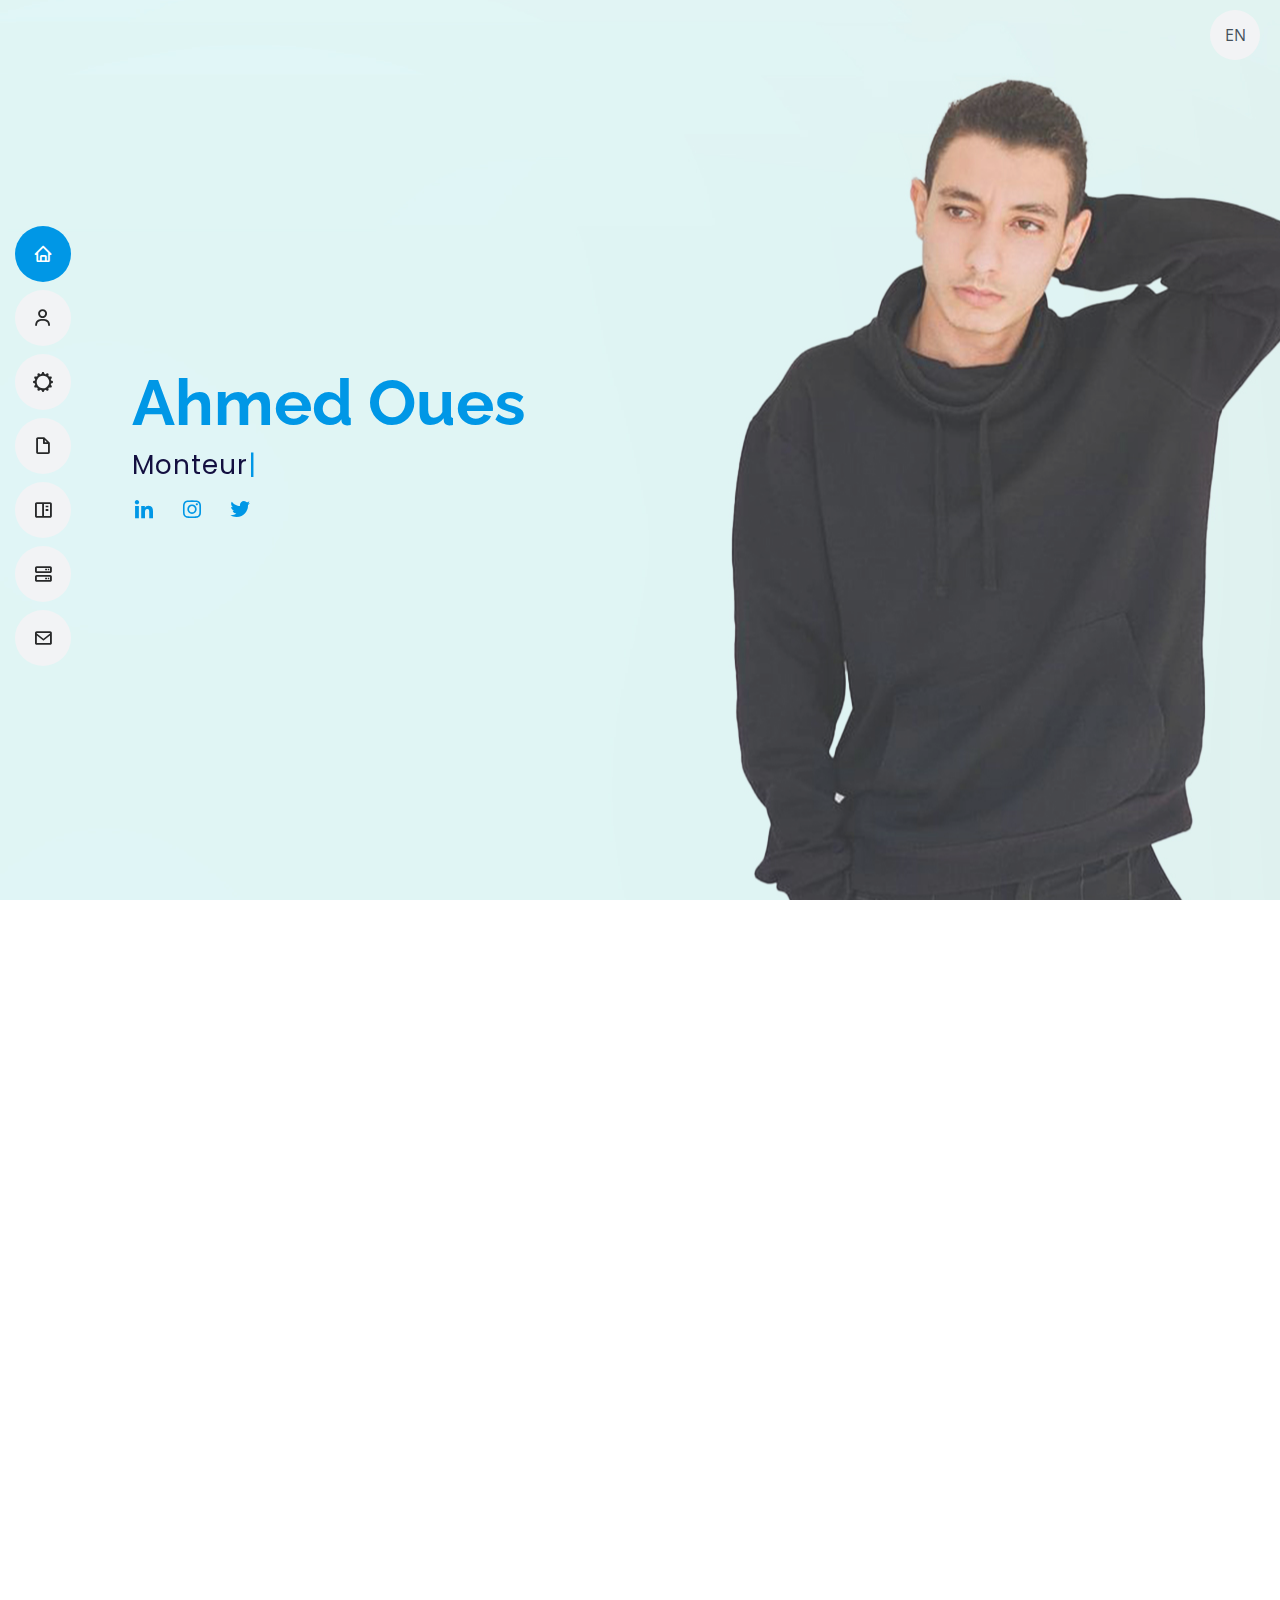
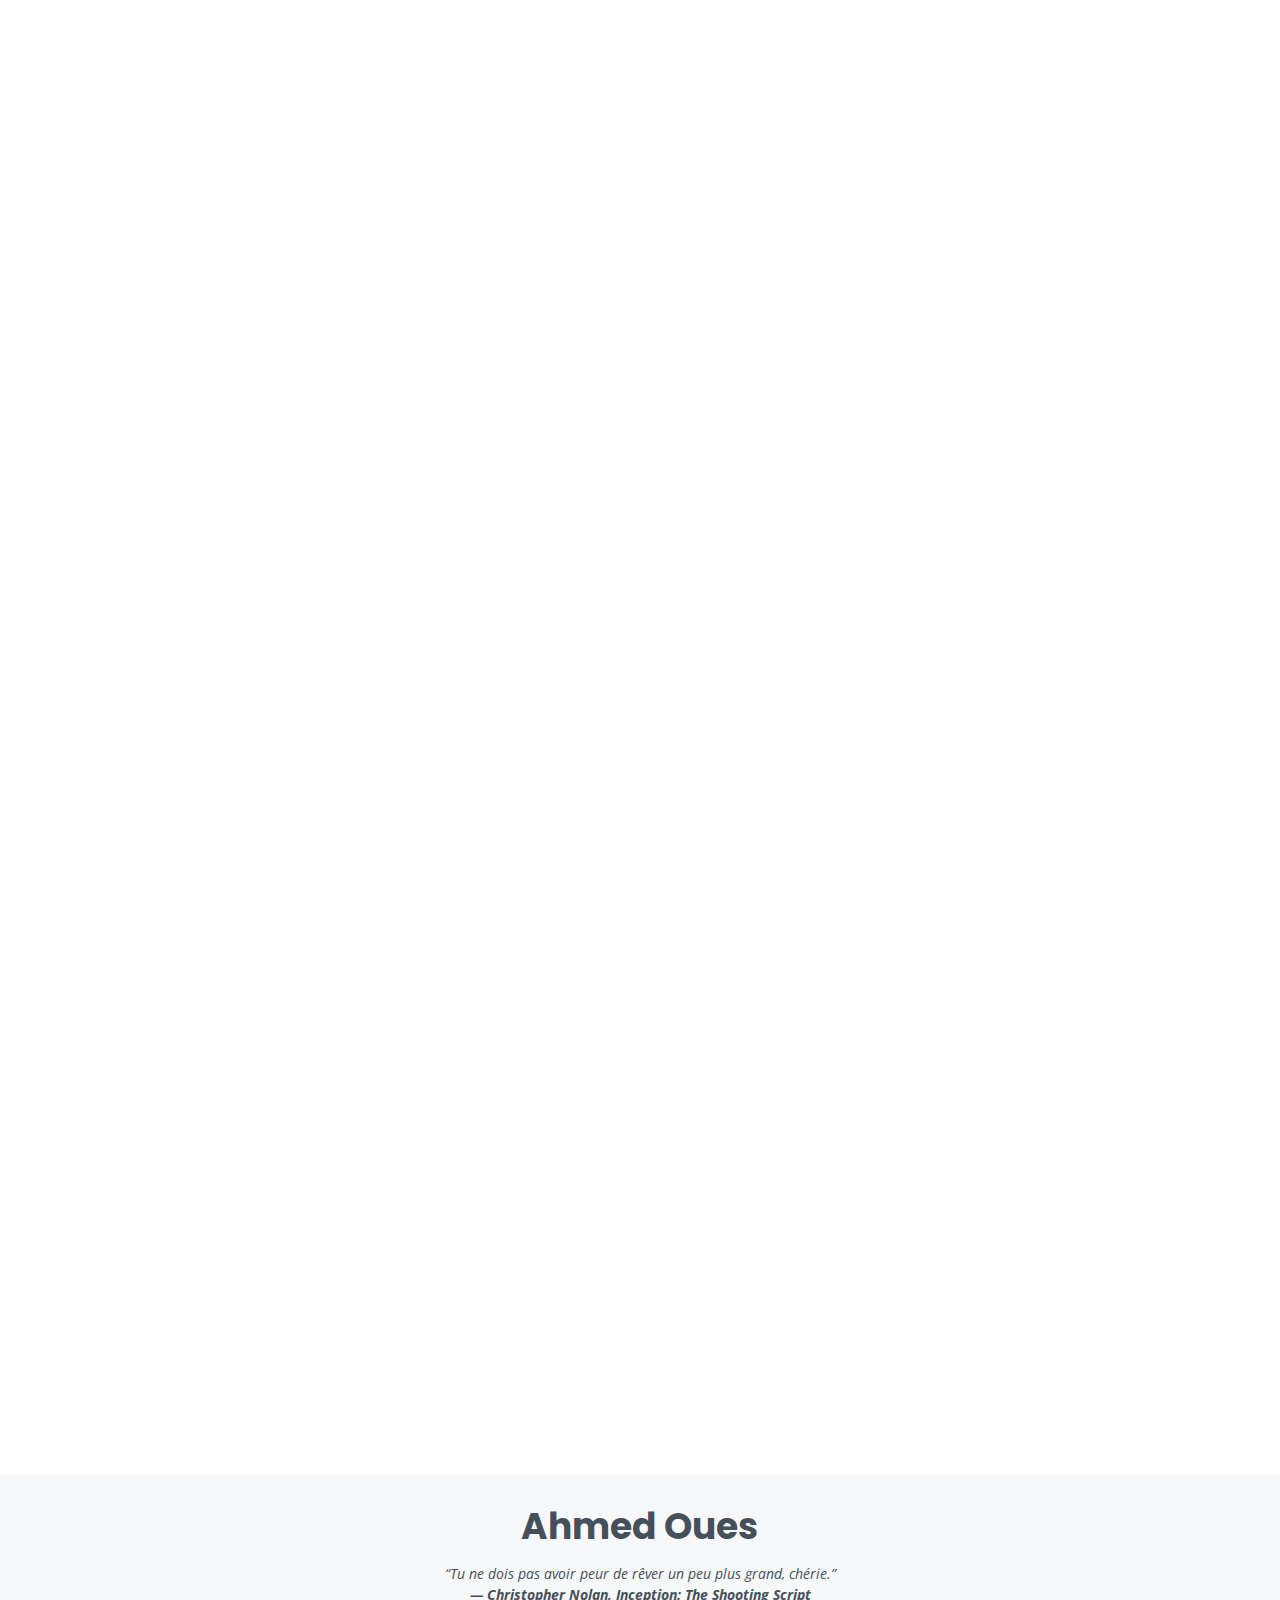
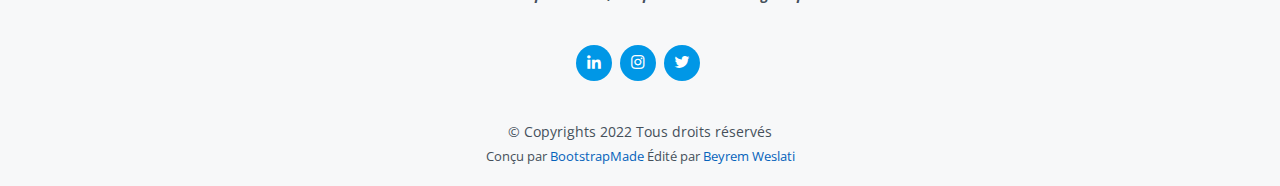
==== commit 6dad146a: "added new portfolio images" ====
--- a/fr/index.html
+++ b/fr/index.html
@@ -65,7 +65,7 @@
   <!-- ======= Hero Section ======= -->
   <section id="hero" class="d-flex flex-column justify-content-center">
     <div class="lang-container">
-      <a href="../index.html" data-reload id="alink" style="padding-top:13px;font-size: 16px; text-align: center;height:50px; width:50px;" class="EN" >EN </a></div>
+      <a href="../" data-reload id="alink" style="padding-top:13px;font-size: 16px; text-align: center;height:50px; width:50px;" class="EN" >EN </a></div>
     <div class="container" data-aos="zoom-in" data-aos-delay="100">
       <h1>Ahmed Oues</h1>
       <p><span class="typed"
@@ -125,7 +125,7 @@
             <br>
             <p id="life">
               Né et habitant à Ben Arous, Tunisie,
-              <br><strong>monteur vidéo</strong> de 20 ans qui a récemment obtenu une licence en <strong>cinéma et audiovisuel</strong>
+              <br><strong>monteur vidéo</strong> de 22 ans qui a récemment obtenu une licence en <strong>cinéma et audiovisuel</strong>
               , <br> a travaillé pendant 4 ans en freelance en tant que
               <strong>monteur vidéo</strong> et <strong>cadreur</strong>,<br> travaille actuellement en tant que monteur vidéo à plein temps dans l'agence créative              <strong>Idea-Yet</strong>
             </p>
@@ -622,6 +622,18 @@
           </div>
 
         </div>
+        <div class="col-lg-4 col-md-6 portfolio-item filter-photography">
+          <div class="portfolio-wrap">
+            <img src="assets/img/portfolio/portfolio-10_1.jpg" class="img-fluid" alt="">
+            <div class="portfolio-info">
+             
+              <div class="portfolio-links">
+                <a href="assets/img/portfolio/portfolio-10.jpg" data-gallery="portfolioGallery" class="portfolio-lightbox"><i class="bx bx-plus"></i></a>
+                
+              </div>
+            </div>
+          </div>
+        </div>
         <div class="col-lg-4 col-md-6 portfolio-item filter-food">
           <div class="portfolio-wrap">
             <img src="assets/img/portfolio/portfolio-7.jpg" class="img-fluid" alt="">
@@ -744,6 +756,18 @@
             </div>
           </div>
         </div>
+        <div class="col-lg-4 col-md-6 portfolio-item filter-photography">
+          <div class="portfolio-wrap">
+            <img src="assets/img/portfolio/portfolio-11_1.jpg" class="img-fluid" alt="">
+            <div class="portfolio-info">
+             
+              <div class="portfolio-links">
+                <a href="assets/img/portfolio/portfolio-11.jpg"  data-gallery="portfolioGallery" class="portfolio-lightbox"><i class="bx bx-plus"></i></a>
+                
+              </div>
+            </div>
+          </div>
+        </div>
       </div>
     </section>
 
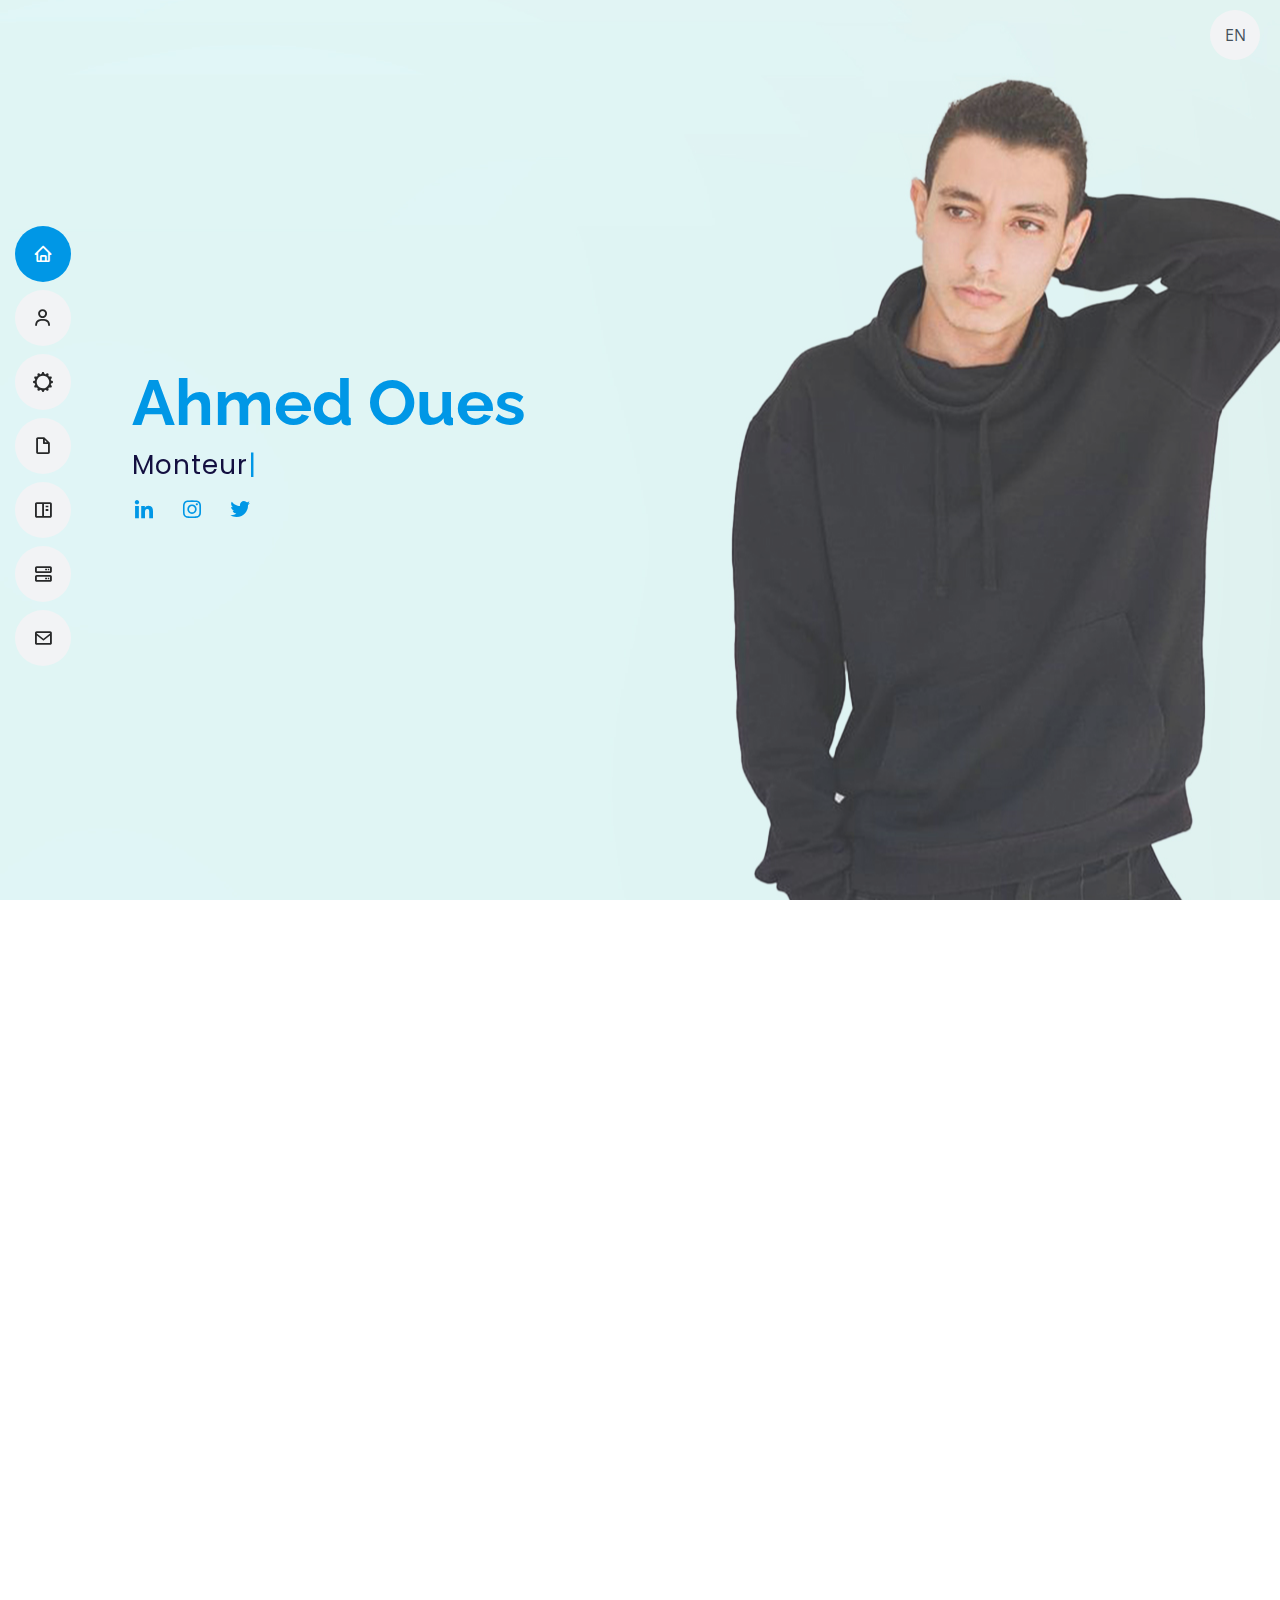
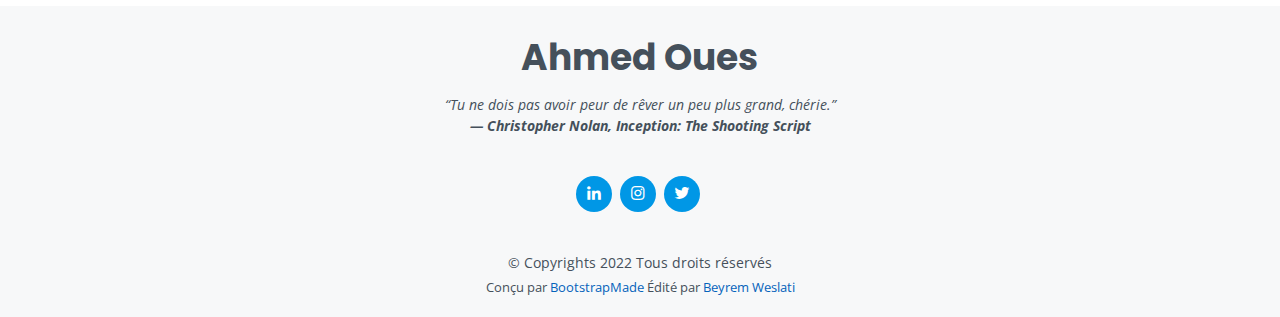
==== commit 111a1257: "Add files via upload" ====
--- a/fr/index.html
+++ b/fr/index.html
@@ -263,7 +263,7 @@
             <h3 class="resume-title">Expérience professionnelle</h3>
             <div class="resume-item">
               <h4>Monteur vidéo dans l'agence de créativité Idea-Yet</h4>
-              <h5>2022 - Présent</h5>
+              <h5>2022 - Présent (Actuellement en tant que Freelance)</h5>
               <p><em>Idea-Yet, Sokra</em></p>
               <ul>
                 <li>Assistant monteur vidéo</li>
@@ -302,9 +302,8 @@
               <li data-filter=".filter-food">CULINAIRES</li>
               <li data-filter=".filter-musicvideos" >CLIPS MUSICAUX</li>
               <li data-filter=".filter-photography">PHTOGORAPHIE</li>
-              <!--
-              <li data-filter=".filter-other">OTHER</li>
-            -->
+              <li data-filter=".filter-ChahwetSbiya">Chahwet Sbiya</li>
+              <li data-filter=".filter-Dbarakheflef">Dbara Khef Lef</li>
 
             </ul>
           </div>
@@ -760,11 +759,181 @@
           <div class="portfolio-wrap">
             <img src="assets/img/portfolio/portfolio-11_1.jpg" class="img-fluid" alt="">
             <div class="portfolio-info">
-             
+            
               <div class="portfolio-links">
                 <a href="assets/img/portfolio/portfolio-11.jpg"  data-gallery="portfolioGallery" class="portfolio-lightbox"><i class="bx bx-plus"></i></a>
                 
               </div>
+            </div>
+          </div>
+        </div>
+        <!-- Chahwet Sbiya -->
+        <div class="col-lg-4 col-md-6 portfolio-item filter-ChahwetSbiya filter-food">
+          <div class="portfolio-wrap">
+            <img src="assets/img/portfolio/portfolio-12.png" class="img-fluid" alt="">
+            <div class="portfolio-info" class="yt_embed_container">
+              <a href="https://youtu.be/3cEfCg9GlEk" target=_blank>
+                <img
+                  src="https://i.ytimg.com/an_webp/3cEfCg9GlEk/mqdefault_6s.webp?du=3000&sqp=CNz0mp0G&rs=AOn4CLDY0gjkHyCErkH_pxshgAgRf3QJ2g"
+                  class="yt_embed" alt="">
+              </a>
+            </div>
+          </div>
+        </div>
+        <div class="col-lg-4 col-md-6 portfolio-item filter-ChahwetSbiya filter-food">
+          <div class="portfolio-wrap">
+            <img src="assets/img/portfolio/portfolio-13.png" class="img-fluid" alt="">
+            <div class="portfolio-info" class="yt_embed_container">
+              <a href="https://youtu.be/8mfbW_Po5Z4" target=_blank>
+                <img
+                  src="https://i.ytimg.com/an_webp/3cEfCg9GlEk/mqdefault_6s.webp?du=3000&sqp=CNz0mp0G&rs=AOn4CLDY0gjkHyCErkH_pxshgAgRf3QJ2g"
+                  class="yt_embed" alt="">
+              </a>
+            </div>
+          </div>
+        </div>
+        <div class="col-lg-4 col-md-6 portfolio-item filter-ChahwetSbiya filter-food">
+          <div class="portfolio-wrap">
+            <img src="assets/img/portfolio/portfolio-14.png" class="img-fluid" alt="">
+            <div class="portfolio-info" class="yt_embed_container">
+              <a href="https://www.youtube.com/watch?v=rgP6achnNBI" target=_blank>
+                <img
+                  src="https://i.ytimg.com/an_webp/rgP6achnNBI/mqdefault_6s.webp?du=3000&sqp=CPKom50G&rs=AOn4CLA5RRrPHhpwo3g2-pg-mNs72gpQOw"
+                  class="yt_embed" alt="">
+              </a>
+            </div>
+          </div>
+        </div>
+        <div class="col-lg-4 col-md-6 portfolio-item filter-ChahwetSbiya filter-food">
+          <div class="portfolio-wrap">
+            <img src="assets/img/portfolio/portfolio-15.png" class="img-fluid" alt="">
+            <div class="portfolio-info" class="yt_embed_container">
+              <a href="https://youtu.be/bOb4V4tVNGc" target=_blank>
+                <img
+                  src="https://i.ytimg.com/an_webp/bOb4V4tVNGc/mqdefault_6s.webp?du=3000&sqp=CIq7m50G&rs=AOn4CLDW8-29X4S6R8-0Mn4W7QcGayK_og"
+                  class="yt_embed" alt="">
+              </a>
+            </div>
+          </div>
+        </div>
+        <div class="col-lg-4 col-md-6 portfolio-item filter-ChahwetSbiya filter-food">
+          <div class="portfolio-wrap">
+            <img src="assets/img/portfolio/portfolio-25.png" class="img-fluid" alt="">
+            <div class="portfolio-info" class="yt_embed_container">
+              <a href="https://youtu.be/1TB1qm8QP8M?list=PLFC3YTZ98TnEwLOELG0vJqo2DPy6n4chY" target=_blank>
+                <img
+                  src="https://i.ytimg.com/an_webp/1TB1qm8QP8M/mqdefault_6s.webp?du=3000&sqp=CKjCm50G&rs=AOn4CLAxfM1C5EiNYu1OudA7GK4lJfJ6lA"
+                  class="yt_embed" alt="">
+              </a>
+            </div>
+          </div>
+        </div>
+        <!-- Dbara khef lef -->
+        <div class="col-lg-4 col-md-6 portfolio-item filter-Dbarakheflef filter-food">
+          <div class="portfolio-wrap">
+            <img src="assets/img/portfolio/portfolio-16.png" class="img-fluid" alt="">
+            <div class="portfolio-info" class="yt_embed_container">
+              <a href="https://youtu.be/04nTCdrTo1I?list=PLFC3YTZ98TnEwLOELG0vJqo2DPy6n4chY" target=_blank>
+                <img
+                  src="https://i.ytimg.com/an_webp/04nTCdrTo1I/mqdefault_6s.webp?du=3000&sqp=CNaUm50G&rs=AOn4CLAENg_mxmAQT8k60dPX4iRhB3HjXw"
+                  class="yt_embed" alt="">
+              </a>
+            </div>
+          </div>
+        </div>
+        <div class="col-lg-4 col-md-6 portfolio-item filter-Dbarakheflef filter-food">
+          <div class="portfolio-wrap">
+            <img src="assets/img/portfolio/portfolio-17.png" class="img-fluid" alt="">
+            <div class="portfolio-info" class="yt_embed_container">
+              <a href="https://youtu.be/utJY-09Qh4w?list=PLFC3YTZ98TnEwLOELG0vJqo2DPy6n4chY" target=_blank>
+                <img
+                  src="https://i.ytimg.com/an_webp/utJY-09Qh4w/mqdefault_6s.webp?du=3000&sqp=CJSNm50G&rs=AOn4CLBJAPcGFMEGSJxuB3EMWnZuxWuYBQ"
+                  class="yt_embed" alt="">
+              </a>
+            </div>
+          </div>
+        </div>
+        <div class="col-lg-4 col-md-6 portfolio-item filter-Dbarakheflef filter-food">
+          <div class="portfolio-wrap">
+            <img src="assets/img/portfolio/portfolio-18.png" class="img-fluid" alt="">
+            <div class="portfolio-info" class="yt_embed_container">
+              <a href="https://youtu.be/Z46WvTSt5ew?list=PLFC3YTZ98TnEwLOELG0vJqo2DPy6n4chY" target=_blank>
+                <img
+                  src="https://i.ytimg.com/an_webp/Z46WvTSt5ew/mqdefault_6s.webp?du=3000&sqp=COSLm50G&rs=AOn4CLBv8jWJYGhE2UBpkmTeQNtyUxJzAg"
+                  class="yt_embed" alt="">
+              </a>
+            </div>
+          </div>
+        </div>
+        <div class="col-lg-4 col-md-6 portfolio-item filter-Dbarakheflef filter-food">
+          <div class="portfolio-wrap">
+            <img src="assets/img/portfolio/portfolio-19.png" class="img-fluid" alt="">
+            <div class="portfolio-info" class="yt_embed_container">
+              <a href="https://youtu.be/f2yneFgOJGs?list=PLFC3YTZ98TnEwLOELG0vJqo2DPy6n4chY" target=_blank>
+                <img
+                  src="https://i.ytimg.com/an_webp/f2yneFgOJGs/mqdefault_6s.webp?du=3000&sqp=CI61m50G&rs=AOn4CLCFAAj3556i2ZPE-qneOrwKSRVL2Q"
+                  class="yt_embed" alt="">
+              </a>
+            </div>
+          </div>
+        </div>
+        <div class="col-lg-4 col-md-6 portfolio-item filter-Dbarakheflef filter-food">
+          <div class="portfolio-wrap">
+            <img src="assets/img/portfolio/portfolio-20.png" class="img-fluid" alt="">
+            <div class="portfolio-info" class="yt_embed_container">
+              <a href="https://youtu.be/TIN4y3wRcDQ?list=PLFC3YTZ98TnEwLOELG0vJqo2DPy6n4chY" target=_blank>
+                <img
+                  src="https://i.ytimg.com/an_webp/TIN4y3wRcDQ/mqdefault_6s.webp?du=3000&sqp=CICVm50G&rs=AOn4CLDf6KSpPsKx8AKjyYmGDiPeRcdbBQ"
+                  class="yt_embed" alt="">
+              </a>
+            </div>
+          </div>
+        </div>
+        <div class="col-lg-4 col-md-6 portfolio-item filter-Dbarakheflef filter-food">
+          <div class="portfolio-wrap">
+            <img src="assets/img/portfolio/portfolio-21.png" class="img-fluid" alt="">
+            <div class="portfolio-info" class="yt_embed_container">
+              <a href="https://youtu.be/8TkpXeL6Va8?list=PLFC3YTZ98TnEwLOELG0vJqo2DPy6n4chY" target=_blank>
+                <img
+                  src="https://i.ytimg.com/an_webp/8TkpXeL6Va8/mqdefault_6s.webp?du=3000&sqp=CJWxm50G&rs=AOn4CLDYFyN5wySp59x9vrnOpjhtyF7U1g"
+                  class="yt_embed" alt="">
+              </a>
+            </div>
+          </div>
+        </div>
+        <div class="col-lg-4 col-md-6 portfolio-item filter-Dbarakheflef filter-food">
+          <div class="portfolio-wrap">
+            <img src="assets/img/portfolio/portfolio-22.png" class="img-fluid" alt="">
+            <div class="portfolio-info" class="yt_embed_container">
+              <a href="https://youtu.be/LeHeQ0M17lI?list=PLFC3YTZ98TnEwLOELG0vJqo2DPy6n4chY" target=_blank>
+                <img
+                  src="https://i.ytimg.com/an_webp/LeHeQ0M17lI/mqdefault_6s.webp?du=3000&sqp=CJ6pm50G&rs=AOn4CLBPRAgW5252cX3KUD2RiFiFRzfTDQ"
+                  class="yt_embed" alt="">
+              </a>
+            </div>
+          </div>
+        </div>
+        <div class="col-lg-4 col-md-6 portfolio-item filter-Dbara Khef Lef filter-food">
+          <div class="portfolio-wrap">
+            <img src="assets/img/portfolio/portfolio-23.png" class="img-fluid" alt="">
+            <div class="portfolio-info" class="yt_embed_container">
+              <a href="https://youtu.be/XJRpBgxqJRg?list=PLFC3YTZ98TnEwLOELG0vJqo2DPy6n4chY" target=_blank>
+                <img
+                  src="https://i.ytimg.com/an_webp/XJRpBgxqJRg/mqdefault_6s.webp?du=3000&sqp=CIiqm50G&rs=AOn4CLAGuwnc5zFUSD68aNvLQEyWvqDWcw"
+                  class="yt_embed" alt="">
+              </a>
+            </div>
+          </div>
+        </div>
+        <div class="col-lg-4 col-md-6 portfolio-item filter-Dbarakheflef filter-food">
+          <div class="portfolio-wrap">
+            <img src="assets/img/portfolio/portfolio-24.png" class="img-fluid" alt="">
+            <div class="portfolio-info" class="yt_embed_container">
+              <a href="https://youtu.be/ey-wXnVSvr0?list=PLFC3YTZ98TnEwLOELG0vJqo2DPy6n4chY" target=_blank>
+                <img
+                  src="https://i.ytimg.com/an_webp/ey-wXnVSvr0/mqdefault_6s.webp?du=3000&sqp=CP6Qm50G&rs=AOn4CLCmKLnb-B5TrkeoVzFfgpskVNbYCw"
+                  class="yt_embed" alt="">
+              </a>
             </div>
           </div>
         </div>
